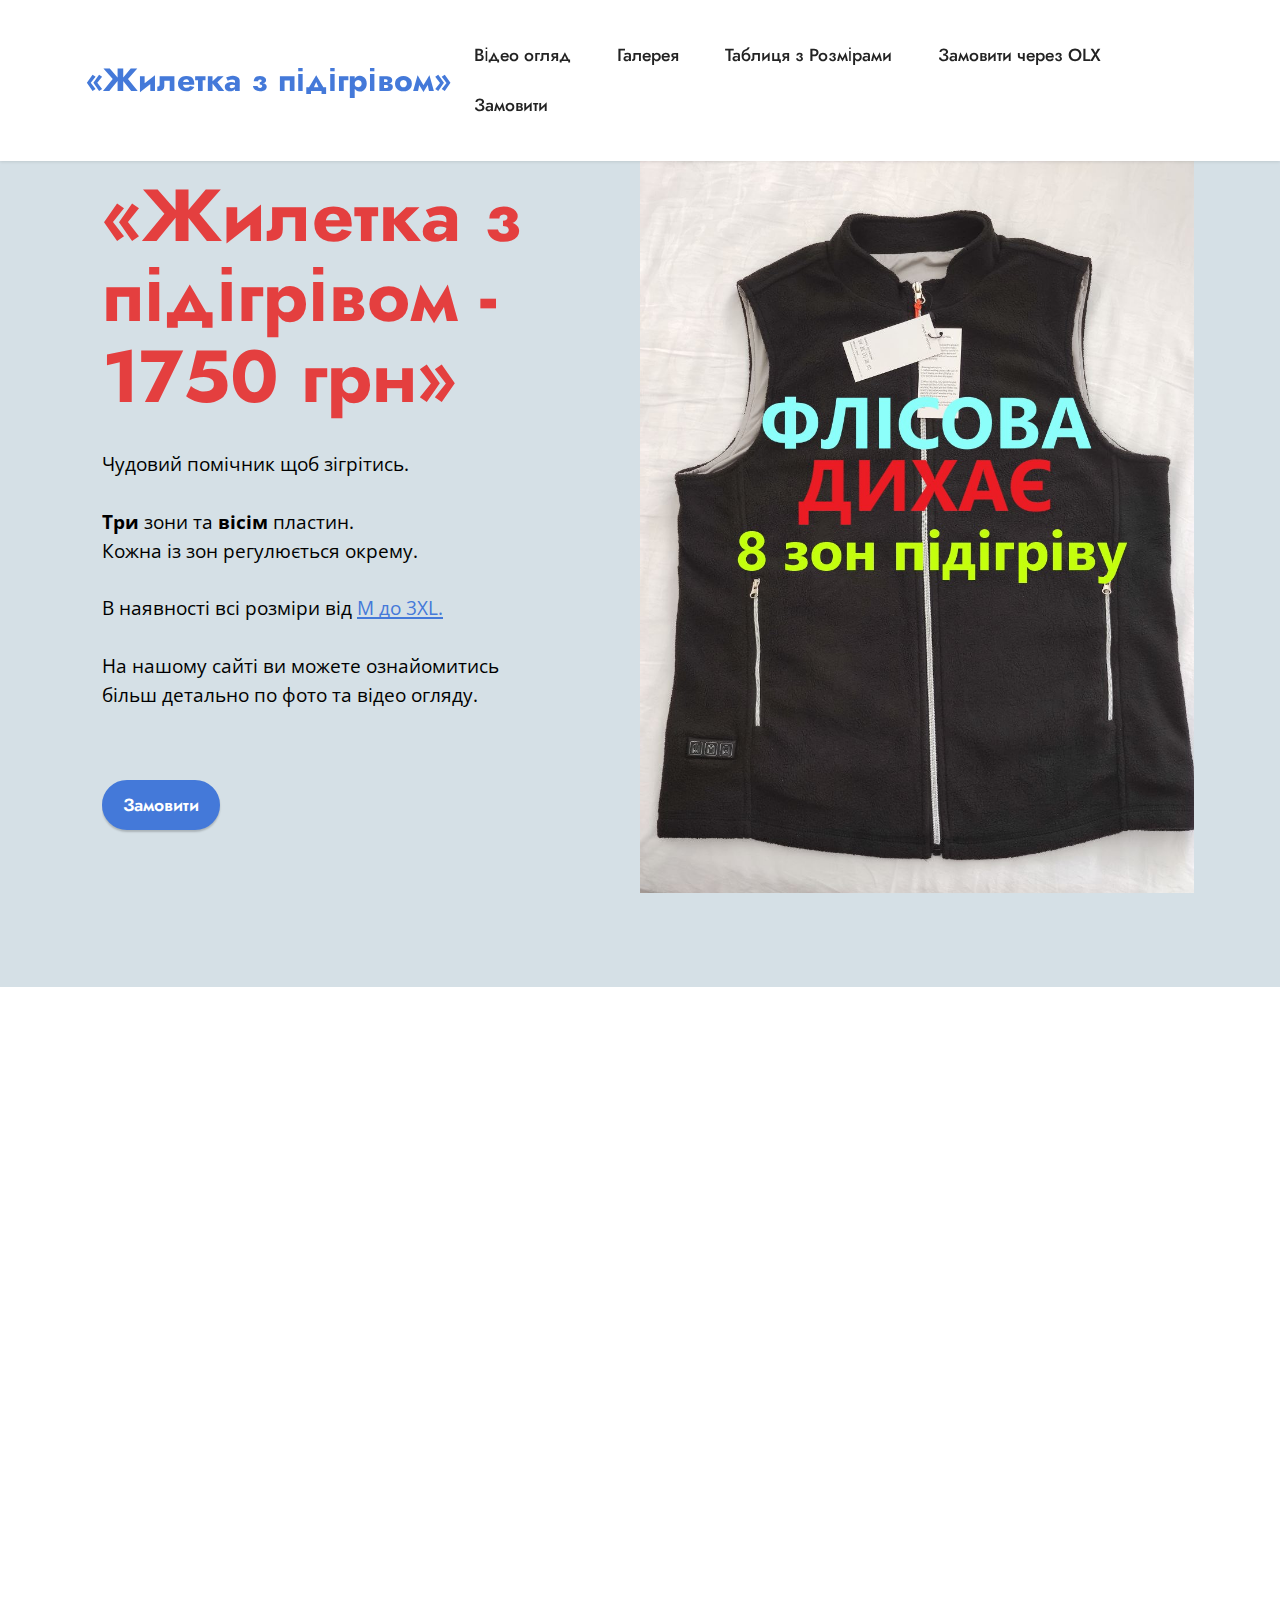
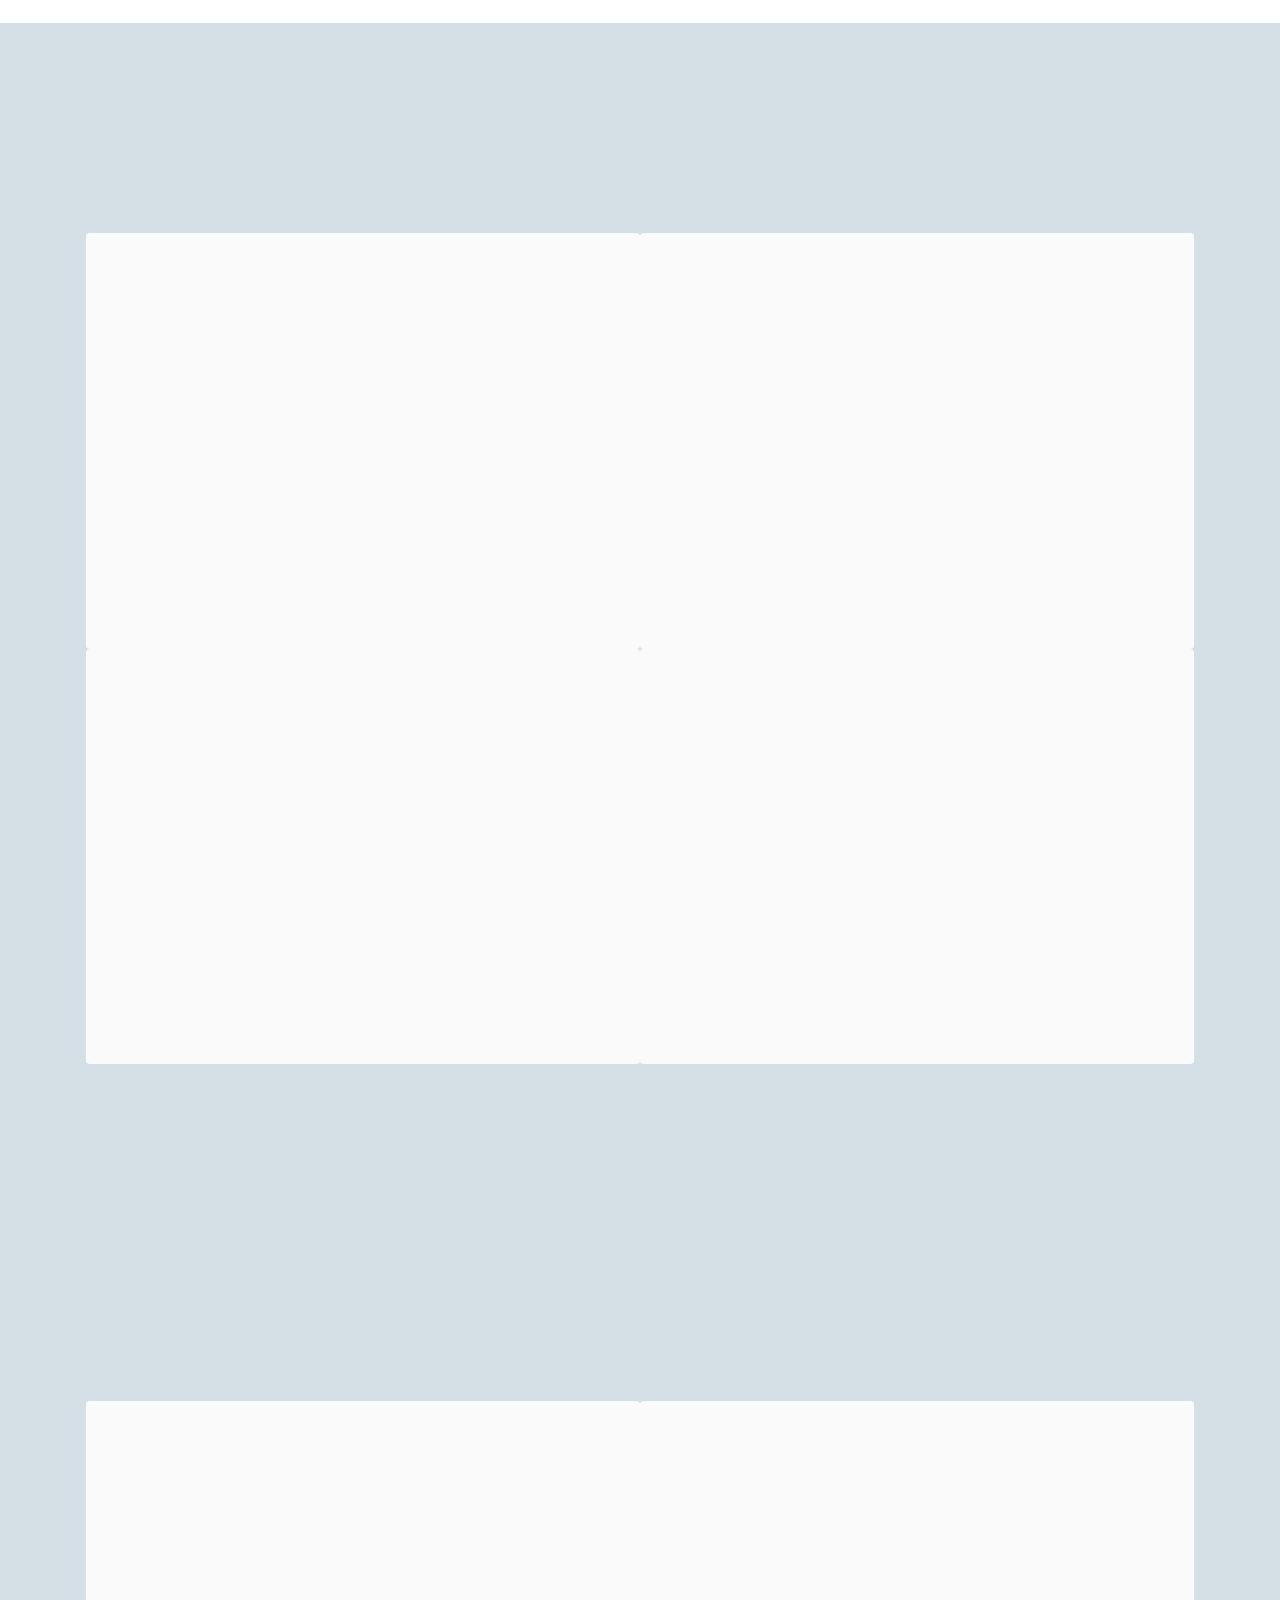
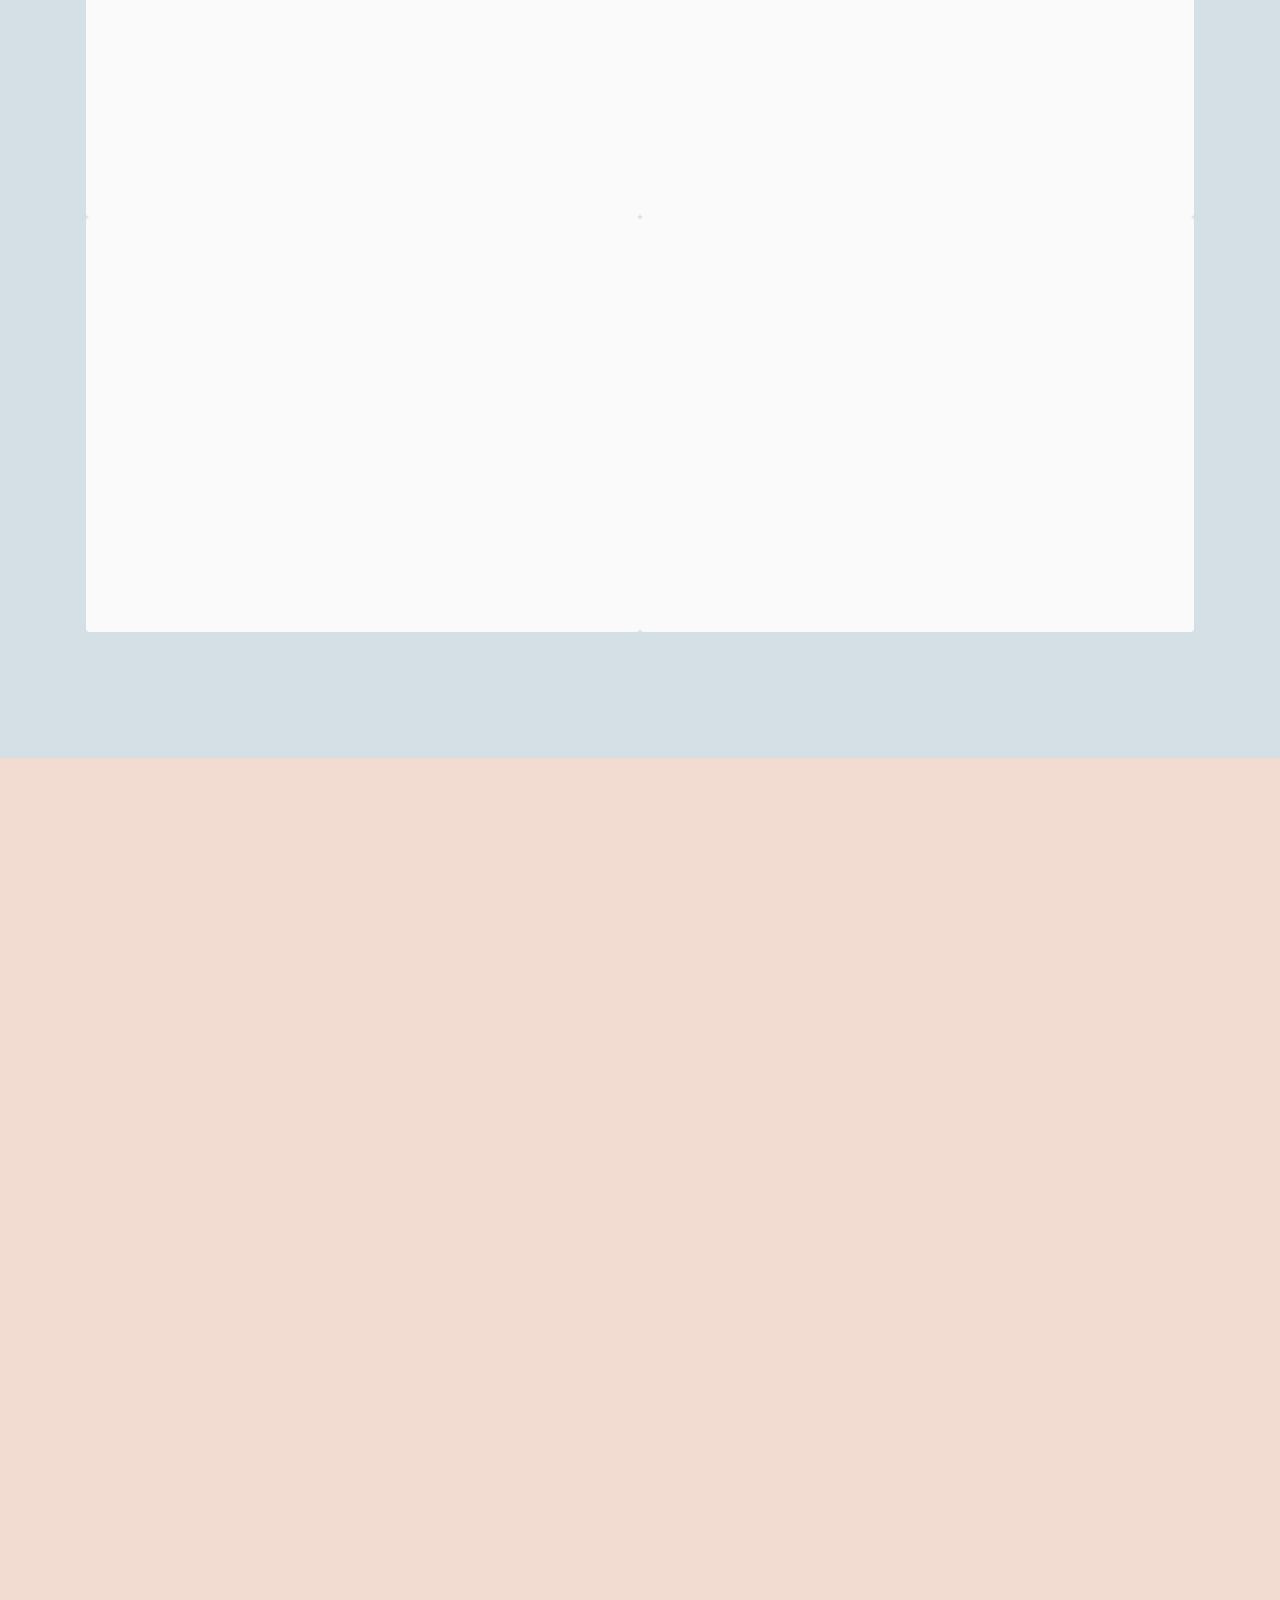
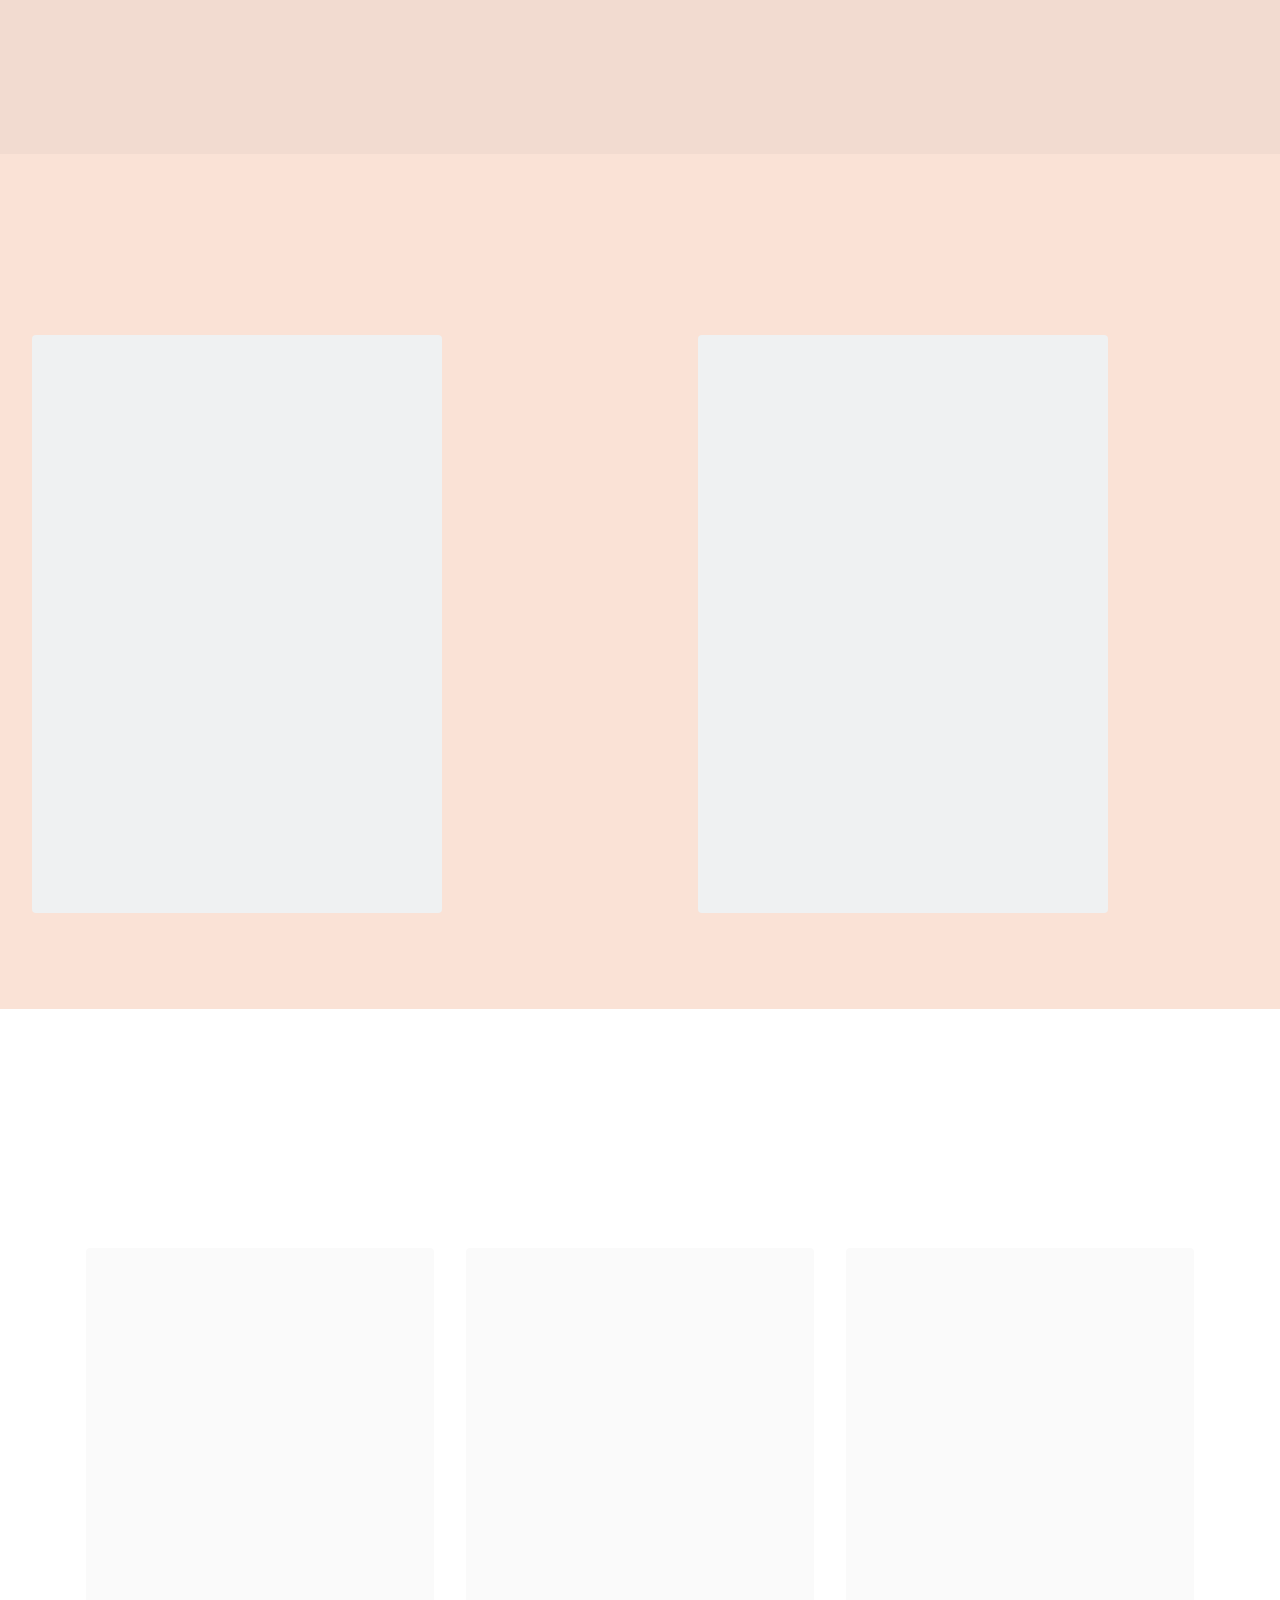
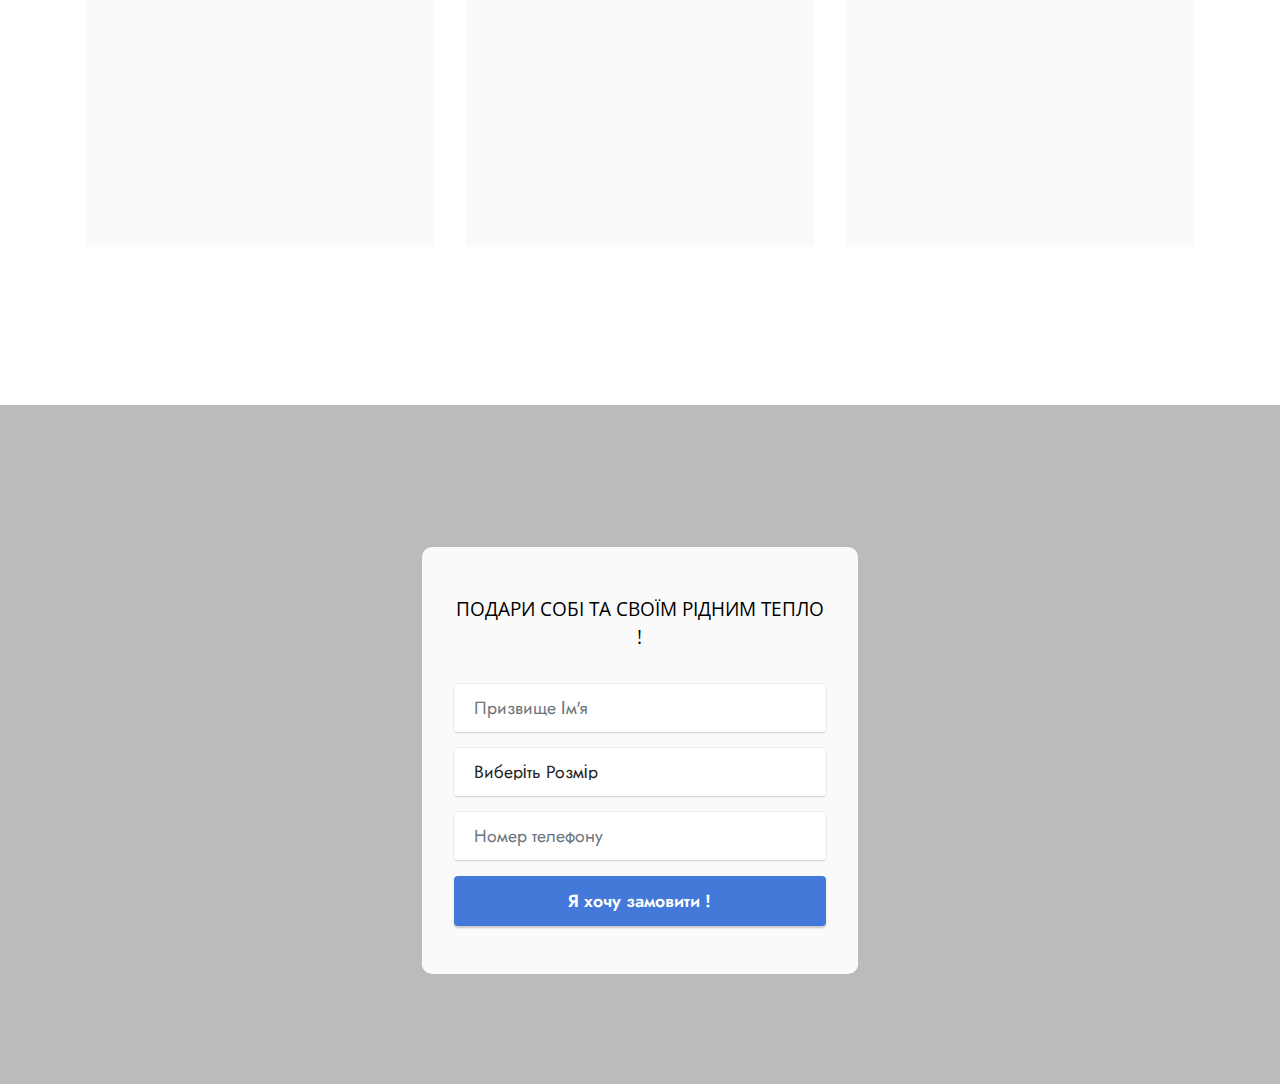
==== index.html @ 06742c1a "add-pixel-fb" ====
<!DOCTYPE html>
<html>
  
  <head>
    <meta charset="UTF-8" />
    <meta http-equiv="X-UA-Compatible" content="IE=edge" />
    <meta name="generator" content="Mobirise v5.7.12, mobirise.com" />
    <meta
      name="viewport"
      content="width=device-width, initial-scale=1, minimum-scale=1"
    />
    <link
      rel="shortcut icon"
      href="./images/fire_115156.png"
      type="image/x-icon"
    />
    <meta name="description" content="" />

    <title>Home</title>
    <link rel="stylesheet" href="./css/styles.css" />
    <link
      rel="stylesheet"
      href="assets/web/assets/mobirise-icons2/mobirise2.css"
    />
    <link rel="stylesheet" href="assets/bootstrap/css/bootstrap.min.css" />
    <link rel="stylesheet" href="assets/bootstrap/css/bootstrap-grid.min.css" />
    <link
      rel="stylesheet"
      href="assets/bootstrap/css/bootstrap-reboot.min.css"
    />
    <link rel="stylesheet" href="assets/animatecss/animate.css" />
    <link rel="stylesheet" href="assets/dropdown/css/style.css" />
    <link rel="stylesheet" href="assets/socicon/css/styles.css" />
    <link rel="stylesheet" href="assets/theme/css/style.css" />
    <link
      rel="preload"
      href="https://fonts.googleapis.com/css?family=Jost:100,200,300,400,500,600,700,800,900,100i,200i,300i,400i,500i,600i,700i,800i,900i&display=swap"
      as="style"
      onload="this.onload=null;this.rel='stylesheet'"
    />
    <noscript
      ><link
        rel="stylesheet"
        href="https://fonts.googleapis.com/css?family=Jost:100,200,300,400,500,600,700,800,900,100i,200i,300i,400i,500i,600i,700i,800i,900i&display=swap"
    /></noscript>
    <link
      rel="preload"
      href="https://fonts.googleapis.com/css?family=Open+Sans:300,400,500,600,700,800,300i,400i,500i,600i,700i,800i&display=swap"
      as="style"
      onload="this.onload=null;this.rel='stylesheet'"
    />
    <noscript
      ><link
        rel="stylesheet"
        href="https://fonts.googleapis.com/css?family=Open+Sans:300,400,500,600,700,800,300i,400i,500i,600i,700i,800i&display=swap"
    /></noscript>
    <link
      rel="preload"
      as="style"
      href="assets/mobirise/css/mbr-additional.css"
    />
    <link
      rel="stylesheet"
      href="assets/mobirise/css/mbr-additional.css"
      type="text/css"
    />
    <!-- Meta Pixel Code -->
    <script>
      !function (f, b, e, v, n, t, s) {
        if (f.fbq) return; n = f.fbq = function () {
          n.callMethod ?
          n.callMethod.apply(n, arguments) : n.queue.push(arguments)
        };
        if (!f._fbq) f._fbq = n; n.push = n; n.loaded = !0; n.version = '2.0';
        n.queue = []; t = b.createElement(e); t.async = !0;
        t.src = v; s = b.getElementsByTagName(e)[0];
        s.parentNode.insertBefore(t, s)
      }(window, document, 'script',
        'https://connect.facebook.net/en_US/fbevents.js');
      fbq('init', '3533162666928627');
      fbq('track', 'PageView');
    </script>
    <noscript><img height="1" width="1" style="display:none"
        src="https://www.facebook.com/tr?id=3533162666928627&ev=PageView&noscript=1" /></noscript>
    <!-- End Meta Pixel Code -->
  </head>
  <body>
    <section
      data-bs-version="5.1"
      class="menu menu1 cid-tvc3mujzrg"
      once="menu"
      id="menu1-e"
    >
      <nav class="navbar navbar-dropdown navbar-fixed-top navbar-expand-lg">
        <div class="container">
          <div class="navbar-brand">
            <span class="navbar-caption-wrap"
              ><a
                class="navbar-caption text-primary display-5"
                href="\index.html"
                >«Жилетка з підігрівом»</a
              ></span
            >
          </div>
          <button
            class="navbar-toggler"
            type="button"
            data-toggle="collapse"
            data-bs-toggle="collapse"
            data-target="#navbarSupportedContent"
            data-bs-target="#navbarSupportedContent"
            aria-controls="navbarNavAltMarkup"
            aria-expanded="false"
            aria-label="Toggle navigation"
          >
            <div class="hamburger">
              <span></span>
              <span></span>
              <span></span>
              <span></span>
            </div>
          </button>
          <div class="collapse navbar-collapse" id="navbarSupportedContent">
            <ul
              class="navbar-nav nav-dropdown nav-right"
              data-app-modern-menu="true"
            >
              <li class="nav-item">
                <a
                  class="nav-link link text-black text-primary display-4"
                  href="index.html#header15-f"
                  >Відео огляд</a
                >
              </li>
              <li class="nav-item">
                <a
                  class="nav-link link text-black text-primary display-4"
                  href="index.html#gallery1-5"
                  >Галерея</a
                >
              </li>
              <li class="nav-item">
                <a
                  class="nav-link link text-black text-primary display-4"
                  href="index.html#image2-a"
                  >Таблиця з Розмірами</a
                >
              </li>
              <li class="nav-item">
                <a
                  class="nav-link link text-black display-4"
                  href="https://www.olx.ua/d/obyavlenie/fls-zhiletka-z-pdgrvom-usb-vdeo-oglyad-8-plastin-na-3-zoni-IDPCS1n.html"
                  >Замовити через OLX</a
                >
              </li>
              <li class="nav-item">
                <a
                  class="nav-link link text-black text-primary display-4"
                  href="index.html#form7-9"
                  >Замовити</a
                >
              </li>
            </ul>
          </div>
        </div>
      </nav>
    </section>

    <section
      data-bs-version="5.1"
      class="features11 cid-tv7C3iGlws"
      id="features12-3"
    >
      <div class="container">
        <div class="m-0 row align-items-center">
          <div class="col-12 col-lg">
            <div class="card-wrapper">
              <div class="card-box">
                <h4 class="card-title mbr-fonts-style mb-4 display-1">
                  <strong>«Жилетка з підігрівом - 1750 грн»</strong>
                </h4>
                <p class="mbr-text mbr-fonts-style mb-4 display-7">
                  Чудовий помічник&nbsp;щоб зігрітись.<br /><br /><strong
                    >Три</strong
                  >
                  зони та<strong> вісім </strong>пластин.<br />Кожна із зон
                  регулюється окрему.<br /><br />В наявності всі розміри від
                  <strong
                    ><a href="index.html#image2-a" class="text-primary"
                      >M</a
                    ></strong
                  ><a href="index.html#image2-a" class="text-primary"> до </a
                  ><strong
                    ><a href="index.html#image2-a" class="text-primary"
                      >3XL.</a
                    ></strong
                  ><br /><br />На нашому сайті ви можете ознайомитись<br />
                  більш детально по фото та відео огляду.
                </p>
                <div
                  class="mbr-text mbr-fonts-style counter-container display-7"
                >
                  <div style="text-align: right"><br /></div>
                </div>
                <div class="mbr-section-btn mb-4">
                  <a class="btn btn-primary display-4" href="index.html#form7-9"
                    >Замовити</a
                  >
                </div>
              </div>
            </div>
          </div>
          <div class="p-0 col-12 col-lg-6 md-pb">
            <div class="image-wrapper">
              <img
                src="assets/images/photo-2022-09-08-20-55.jpg"
                alt="Mobirise Website Builder"
              />
            </div>
          </div>
        </div>
      </div>
    </section>

    <section
      data-bs-version="5.1"
      class="header15 cid-tvc3pMaBYR"
      id="header15-f"
    >
      <div class="container">
        <div class="row justify-content-center">
          <div class="col-12 col-md">
            <div class="text-wrapper">
              <h2 class="mbr-section-title mb-3 mbr-fonts-style display-2">
                <strong>Відео огляд</strong>
              </h2>
              <p class="mbr-text mb-3 mbr-fonts-style display-7">
                Ви можете більш детально ознайомитись завдяки
                <strong>відео огляду</strong>.
                <strong>Флісовий </strong>матеріал який дає можливість тілу
                <strong>дихати</strong>. <strong>8 пластин</strong> які
                регулються по температурі. <strong>3 окремі зони</strong>,
                можливість ввімкнути одну, що дасть більше часу автономної
                роботи від <strong>Повер банка</strong>.<br />
              </p>
              <div class="mbr-section-btn">
                <a class="btn btn-primary display-4" href="index.html#form7-9"
                  >Замовити</a
                >
              </div>
            </div>
          </div>
          <div class="mbr-figure col-12 col-md-7">
            <iframe
              class="mbr-embedded-video"
              src="https://www.youtube.com/embed/H9ngyPwqXbE?rel=0&amp;amp;&amp;showinfo=0&amp;autoplay=0&amp;loop=0"
              width="1280"
              height="720"
              frameborder="0"
              allowfullscreen
            ></iframe>
          </div>
        </div>
      </div>
    </section>

    <section
      data-bs-version="5.1"
      class="gallery1 cid-tv7MQur5CE"
      id="gallery1-5"
    >
      <div class="container">
        <div class="mbr-section-head">
          <h4
            class="mbr-section-title mbr-fonts-style align-center mb-0 display-2"
          >
            <strong>Окремо регулюються зони.</strong>
          </h4>
        </div>
        <div class="row mt-4">
          <div class="item features-image сol-12 col-md-6 col-lg-6">
            <div class="item-wrapper">
              <div class="item-img">
                <img
                  src="assets/images/photo-2022-09-08-20-52.jpg"
                  alt="Mobirise Website Builder"
                />
              </div>
            </div>
          </div>
          <div class="item features-image сol-12 col-md-6 col-lg-6">
            <div class="item-wrapper">
              <div class="item-img">
                <img
                  src="assets/images/photo-2022-09-08-20-53.jpg"
                  alt="Mobirise Website Builder"
                />
              </div>
            </div>
          </div>
          <div class="item features-image сol-12 col-md-6 col-lg-6">
            <div class="item-wrapper">
              <div class="item-img">
                <img
                  src="assets/images/photo-2022-09-08-20-52-30.jpg"
                  alt="Mobirise Website Builder"
                />
              </div>
            </div>
          </div>
          <div class="item features-image сol-12 col-md-6 col-lg-6">
            <div class="item-wrapper">
              <div class="item-img">
                <img
                  src="assets/images/photo-2022-09-08-20-54.jpg"
                  alt="Mobirise Website Builder"
                  title=""
                />
              </div>
            </div>
          </div>
        </div>
      </div>
    </section>

    <section
      data-bs-version="5.1"
      class="gallery1 cid-tv7NeEXyz5"
      id="gallery1-6"
    >
      <div class="container">
        <div class="mbr-section-head">
          <h4
            class="mbr-section-title mbr-fonts-style align-center mb-0 display-2"
          >
            <strong>Гнучкі пластини які можна прати.</strong>
          </h4>
        </div>
        <div class="row mt-4">
          <div class="item features-image сol-12 col-md-6 col-lg-6">
            <div class="item-wrapper">
              <div class="item-img">
                <img
                  src="assets/images/photo-2022-09-8.jpeg"
                  alt="Mobirise Website Builder"
                />
              </div>
            </div>
          </div>
          <div class="item features-image сol-12 col-md-6 col-lg-6">
            <div class="item-wrapper">
              <div class="item-img">
                <img
                  src="assets/images/photo-2022-09-08-20-52-33-1280x960.jpg"
                  alt="Mobirise Website Builder"
                />
              </div>
            </div>
          </div>
          <div class="item features-image сol-12 col-md-6 col-lg-6">
            <div class="item-wrapper">
              <div class="item-img">
                <img
                  src="assets/images/photo-2022-09-08-20-52-33.jpg"
                  alt="Mobirise Website Builder"
                />
              </div>
            </div>
          </div>
          <div class="item features-image сol-12 col-md-6 col-lg-6">
            <div class="item-wrapper">
              <div class="item-img">
                <img
                  src="assets/images/photo-2022-09-08-20-58.jpg"
                  alt="Mobirise Website Builder"
                  title=""
                />
              </div>
            </div>
          </div>
        </div>
      </div>
    </section>

    <section data-bs-version="5.1" class="image2 cid-tv7XSVzNQV" id="image2-a">
      <div class="container">
        <div class="row align-items-center">
          <div class="col-12 col-lg-6">
            <div class="image-wrapper">
              <img src="assets/images/333.jpg" alt="Mobirise Website Builder" />
              <p
                class="mbr-description mbr-fonts-style mt-2 align-center display-4"
              ></p>
            </div>
          </div>
          <div class="col-12 col-lg">
            <div class="text-wrapper">
              <h3 class="mbr-section-title mbr-fonts-style mb-3 display-2">
                <strong
                  >Перед замовленням обов'язково перевірьте заміри по розмірах з
                  таблиці, так як жилетки маломірки.</strong
                >
              </h3>
              <p class="mbr-text mbr-fonts-style display-7"></p>
            </div>
          </div>
        </div>
      </div>
    </section>

    <section
      data-bs-version="5.1"
      class="slider4 mbr-embla cid-tv7O9tmAaq"
      id="slider4-8"
    >
      <div class="position-relative text-center">
        <div class="mbr-section-head">
          <h4
            class="mbr-section-title mbr-fonts-style align-center mb-0 display-2"
          >
            <strong>Переваги</strong>
          </h4>
        </div>
        <div
          class="embla mt-4"
          data-skip-snaps="true"
          data-align="center"
          data-contain-scroll="trimSnaps"
          data-auto-play-interval="5"
          data-draggable="true"
        >
          <div class="embla__viewport container-fluid">
            <div class="embla__container">
              <div
                class="embla__slide slider-image item active"
                style="margin-left: 8rem; margin-right: 8rem"
              >
                <div class="slide-content">
                  <div class="item-wrapper">
                    <div class="item-img">
                      <img
                        src="assets/images/h33d12f7a9c8140daa93529cbda67b8b6o.png.webp"
                        alt="Mobirise Website Builder"
                        data-slide-to="0"
                        data-bs-slide-to="0"
                      />
                    </div>
                  </div>
                  <div class="item-content">
                    <h5 class="item-title mbr-fonts-style display-5">
                      <strong>Флісови дихаючий матеріал</strong>
                    </h5>

                    <p class="mbr-text mbr-fonts-style mt-3 display-7">
                      Тканина яка не затримує вологу. Дуже приємна та м'яка для
                      шкіри. Не викликає подразнення.
                    </p>
                  </div>
                </div>
              </div>

              <div
                class="embla__slide slider-image item"
                style="margin-left: 8rem; margin-right: 8rem"
              >
                <div class="slide-content">
                  <div class="item-wrapper">
                    <div class="item-img">
                      <img
                        src="assets/images/photo-2022-09-08-20-54.jpg"
                        alt="Mobirise Website Builder"
                        data-slide-to="1"
                        data-bs-slide-to="1"
                      />
                    </div>
                  </div>
                  <div class="item-content">
                    <h5 class="item-title mbr-fonts-style display-5">
                      <strong>10000 мАг</strong>
                    </h5>

                    <p class="mbr-text mbr-fonts-style mt-3 display-7">
                      8 годин роботи на максимальному режимі і 12 годин на
                      мінімальному (зеленому).<br />
                    </p>
                  </div>
                </div>
              </div>
              <div
                class="embla__slide slider-image item"
                style="margin-left: 8rem; margin-right: 8rem"
              >
                <div class="slide-content">
                  <div class="item-wrapper">
                    <div class="item-img">
                      <img
                        src="assets/images/photo-2022-09-08-20-59.jpg"
                        alt="Mobirise Website Builder"
                        data-slide-to="2"
                        data-bs-slide-to="2"
                      />
                    </div>
                  </div>
                  <div class="item-content">
                    <h5 class="item-title mbr-fonts-style display-5">
                      <strong>Можна прати</strong>
                    </h5>

                    <p class="mbr-text mbr-fonts-style mt-3 display-7">
                      Ручне прання, пластини з спеціального матеріалу який є
                      вологостійким та витривалим.
                    </p>
                  </div>
                </div>
              </div>
            </div>
          </div>
          <button class="embla__button embla__button--prev">
            <span
              class="mobi-mbri mobi-mbri-arrow-prev mbr-iconfont"
              aria-hidden="true"
            ></span>
            <span class="sr-only visually-hidden visually-hidden"
              >Previous</span
            >
          </button>
          <button class="embla__button embla__button--next">
            <span
              class="mobi-mbri mobi-mbri-arrow-next mbr-iconfont"
              aria-hidden="true"
            ></span>
            <span class="sr-only visually-hidden visually-hidden">Next</span>
          </button>
        </div>
      </div>
    </section>

    <section
      data-bs-version="5.1"
      class="features3 cid-tvbWUVo4vO"
      id="features3-b"
    >
      <div class="container">
        <div class="mbr-section-head">
          <h4
            class="mbr-section-title mbr-fonts-style align-center mb-0 display-1"
          >
            Доставка
          </h4>
          <h5
            class="mbr-section-subtitle mbr-fonts-style align-center mb-0 mt-2 display-5"
          ></h5>
        </div>
        <div class="row mt-4">
          <div class="item features-image сol-12 col-md-6 col-lg-4">
            <div class="item-wrapper">
              <div class="item-img">
                <img
                  src="assets/images/63aae303d6802-nppng-696x392.png"
                  alt="Mobirise Website Builder"
                />
              </div>
              <div class="item-content">
                <h5 class="item-title mbr-fonts-style display-5">
                  <p><strong>Нова Пошта</strong>&nbsp; &nbsp;</p>
                </h5>

                <p class="mbr-text mbr-fonts-style mt-3 display-7">
                  Ми хочемо щоб ви отримували кращий сервіс. Зазвичай ми
                  користуємось Нова Пошта. Так як це швидко та високий рівень
                  сервісу. Через відключення світла у інших перевізників немає
                  можливості надіслати в той же день.
                </p>
              </div>
            </div>
          </div>
          <div class="item features-image сol-12 col-md-6 col-lg-4">
            <div class="item-wrapper">
              <div class="item-img">
                <img
                  src="assets/images/209917-b900-696x391.jpg"
                  alt="Mobirise Website Builder"
                />
              </div>
              <div class="item-content">
                <h5 class="item-title mbr-fonts-style display-5">
                  <strong>OLX</strong>
                </h5>

                <p class="mbr-text mbr-fonts-style mt-3 display-7">
                  Жилетка представлена на сайті OLX. Тому ви можете замовити
                  через безпечну покупку. Наш акаунт має високий рейтинг та
                  тільки позитивні відгуки. Тому нам можна довіряти.<br /><em
                    ><a
                      href="https://www.olx.ua/d/obyavlenie/fls-zhiletka-z-pdgrvom-usb-vdeo-oglyad-8-plastin-na-3-zoni-IDPCS1n.html"
                      class="text-primary"
                      >Посилання на оголошення OLX.</a
                    ></em
                  >
                </p>
              </div>
            </div>
          </div>
          <div class="item features-image сol-12 col-md-6 col-lg-4">
            <div class="item-wrapper">
              <div class="item-img">
                <img
                  src="assets/images/0f1d4068dbd25ac6de0a42389f7433db-327x145.jpg"
                  alt="Mobirise Website Builder"
                />
              </div>
              <div class="item-content">
                <h5 class="item-title mbr-fonts-style display-5">
                  <strong>Передплата</strong>
                </h5>

                <p class="mbr-text mbr-fonts-style mt-3 display-7">
                  Товар надсилається по передплаті 100 грн або повній оплаті на
                  карту. В разі передплати 100 грн буде виключено із наложенного
                  платежу.<br />Якщо замовляти через OLX то передплата не
                  потрібна
                </p>
              </div>
            </div>
          </div>
        </div>
      </div>
    </section>

    <section data-bs-version="5.1" class="form7 cid-tv7WNSWCNn" id="form7-9">
      <div class="container">
        <div class="mbr-section-head">
          <!-- <h3 class="mbr-section-title mbr-fonts-style align-center mb-0 display-2"></h3>
            <h4 class="mbr-section-subtitle mbr-fonts-style align-center mb-0 mt-2 display-5"></h4> -->
        </div>
        <div class="row justify-content-center mt-4">
          <div class="col-lg-8 mx-auto mbr-form" data-form-type="formoid">
            <form
              class="mbr-form form-with-styler mx-auto"
              data-form-title="Form Name"
              id="form"
            >
              <input
                type="hidden"
                name="email"
                data-form-email="true"
                value="vZj37WFQfsAU6PSKYDKHsgLXrUpSBquZulp8JZBvqF2VdUz/he1zCz1qJ9tWg0wc1iKP32hlhx2t4FJC764RCkREft5NYNqQDkYHv8mTXa5D/o5dRNmlXpdFYZOyKQb+"
              />
              <p class="mbr-text mbr-fonts-style align-center mb-4 display-7">
                ПОДАРИ СОБІ ТА СВОЇМ РІДНИМ ТЕПЛО !
              </p>
              <div class="row">
                <div
                  hidden="hidden"
                  data-form-alert=""
                  class="alert alert-success col-12"
                >
                  Дякую за замовлення!
                </div>
                <div
                  hidden="hidden"
                  data-form-alert-danger=""
                  class="alert alert-danger col-12"
                >
                  Oops...! some problem!
                </div>
              </div>
              <div class="dragArea row">
                <div
                  class="col-lg-12 col-md-12 col-sm-12 form-group mb-3"
                  data-for="name"
                >
                  <input
                    type="text"
                    name="name"
                    placeholder="Призвище Ім'я"
                    data-form-field="name"
                    class="form-control"
                    value=""
                    id="name-form7-9"
                  />
                </div>
                <div
                  class="col-lg-12 col-md-12 col-sm-12 form-group mb-3"
                  data-for="email"
                >
                  <select
                    type="text"
                    name="size"
                    placeholder="Розмір"
                    data-form-field="email"
                    class="form-control"
                    value=""
                    id="email-form7-9"
                  >
                    <option value="">Виберіть Розмір</option>
                    <option value="M">M</option>
                    <option value="L">L</option>
                    <option value="XL">XL</option>
                    <option value="XL">XXL</option>
                    <option value="XL">XXXL</option>
                  </select>
                </div>
                <div
                  data-for="phone"
                  class="col-lg-12 col-md-12 col-sm-12 form-group mb-3"
                >
                  <input
                    type="tel"
                    name="phone"
                    placeholder="Номер телефону"
                    data-form-field="phone"
                    class="form-control"
                    value=""
                    id="phone-form7-9"
                  />
                </div>
                <div class="col-auto mbr-section-btn align-center">
                  <button type="button" class="btn btn-primary display-4" id="sendOrder">
                    Я хочу замовити !
                  </button>
                </div>
              </div>
            </form>
          </div>
        </div>
      </div>
    </section>
    <section
      class="display-7"
      style="
        padding: 0;
        align-items: center;
        justify-content: center;
        flex-wrap: wrap;
        align-content: center;
        display: flex;
        position: relative;
        height: 4rem;
      "
    >
      <!-- <a href="https://mobiri.se/" style="flex: 1 1;height: 4rem;position: absolute;width: 100%;z-index: 1;"><img alt=""
            style="height: 4rem;"
            src="[data-uri]"></a> -->
      <!-- <p style="margin: 0;text-align: center;" class="display-7">Made with &#8204;</p><a style="z-index:1"
        href="https://mobirise.com/html-editor.html">HTML Editor</a> -->
    </section>
    <script src="./js/index.js"></script>
    <script src="assets/bootstrap/js/bootstrap.bundle.min.js"></script>
    <script src="assets/smoothscroll/smooth-scroll.js"></script>
    <script src="assets/ytplayer/index.js"></script>
    <script src="assets/dropdown/js/navbar-dropdown.js"></script>
    <script src="assets/embla/embla.min.js"></script>
    <script src="assets/embla/script.js"></script>
    <script src="assets/theme/js/script.js"></script>
    <script src="assets/formoid/formoid.min.js"></script>

    <div id="scrollToTop" class="scrollToTop mbr-arrow-up">
      <a style="text-align: center"
        ><i
          class="mbr-arrow-up-icon mbr-arrow-up-icon-cm cm-icon cm-icon-smallarrow-up"
        ></i
      ></a>
    </div>
    <input name="animation" type="hidden" />
  </body>
</html>
---- css/styles.css ----
.form7{
    background-color: #bbbbbb !important;
}
section.display-7{
    display: none !important;
}
.section-order{
    /* width: 100vh; */
    height: 100vh;
    margin: 0;
    background-image: linear-gradient(
        to bottom,
        rgba(255, 255, 0, 0.5),
        rgba(0, 0, 255, 0.5)
      ), url('../images/bg.jpg');
}
.container{
    max-width: 1200px;
    margin-right: auto;
    margin-left: auto;
    padding: 30px;
    
}
.containerOrder{
    margin-top: 150px;
    text-align: center;
}

.link-order{
    text-decoration: none;
    padding: 15px;
    background-color: azure;
    border-radius: 15px;
}
---- assets/web/assets/mobirise-icons2/mobirise2.css ----
@font-face {
  font-family: 'Moririse2';
  font-display: swap;
  src:  url('mobirise2.eot?f2bix4');
  src:  url('mobirise2.eot?f2bix4#iefix') format('embedded-opentype'),
    url('mobirise2.ttf?f2bix4') format('truetype'),
    url('mobirise2.woff?f2bix4') format('woff'),
    url('mobirise2.svg?f2bix4#mobirise2') format('svg');
  font-weight: normal;
  font-style: normal;
}

[class^="mobi-"], [class*=" mobi-"] {
  /* use !important to prevent issues with browser extensions that change fonts */
  font-family: 'Moririse2' !important;
  speak: none;
  font-style: normal;
  font-weight: normal;
  font-variant: normal;
  text-transform: none;
  line-height: 1;

  /* Better Font Rendering =========== */
  -webkit-font-smoothing: antialiased;
  -moz-osx-font-smoothing: grayscale;
}

.mobi-mbri-add-submenu:before {
  content: "\e900";
}
.mobi-mbri-alert:before {
  content: "\e901";
}
.mobi-mbri-align-center:before {
  content: "\e902";
}
.mobi-mbri-align-justify:before {
  content: "\e903";
}
.mobi-mbri-align-left:before {
  content: "\e904";
}
.mobi-mbri-align-right:before {
  content: "\e905";
}
.mobi-mbri-android:before {
  content: "\e906";
}
.mobi-mbri-apple:before {
  content: "\e907";
}
.mobi-mbri-arrow-down:before {
  content: "\e908";
}
.mobi-mbri-arrow-next:before {
  content: "\e909";
}
.mobi-mbri-arrow-prev:before {
  content: "\e90a";
}
.mobi-mbri-arrow-up:before {
  content: "\e90b";
}
.mobi-mbri-bold:before {
  content: "\e90c";
}
.mobi-mbri-bookmark:before {
  content: "\e90d";
}
.mobi-mbri-bootstrap:before {
  content: "\e90e";
}
.mobi-mbri-briefcase:before {
  content: "\e90f";
}
.mobi-mbri-browse:before {
  content: "\e910";
}
.mobi-mbri-bulleted-list:before {
  content: "\e911";
}
.mobi-mbri-calendar:before {
  content: "\e912";
}
.mobi-mbri-camera:before {
  content: "\e913";
}
.mobi-mbri-cart-add:before {
  content: "\e914";
}
.mobi-mbri-cart-full:before {
  content: "\e915";
}
.mobi-mbri-cash:before {
  content: "\e916";
}
.mobi-mbri-change-style:before {
  content: "\e917";
}
.mobi-mbri-chat:before {
  content: "\e918";
}
.mobi-mbri-clock:before {
  content: "\e919";
}
.mobi-mbri-close:before {
  content: "\e91a";
}
.mobi-mbri-cloud:before {
  content: "\e91b";
}
.mobi-mbri-code:before {
  content: "\e91c";
}
.mobi-mbri-contact-form:before {
  content: "\e91d";
}
.mobi-mbri-credit-card:before {
  content: "\e91e";
}
.mobi-mbri-cursor-click:before {
  content: "\e91f";
}
.mobi-mbri-cust-feedback:before {
  content: "\e920";
}
.mobi-mbri-database:before {
  content: "\e921";
}
.mobi-mbri-delivery:before {
  content: "\e922";
}
.mobi-mbri-desktop:before {
  content: "\e923";
}
.mobi-mbri-devices:before {
  content: "\e924";
}
.mobi-mbri-down:before {
  content: "\e925";
}
.mobi-mbri-download-2:before {
  content: "\e926";
}
.mobi-mbri-download:before {
  content: "\e927";
}
.mobi-mbri-drag-n-drop-2:before {
  content: "\e928";
}
.mobi-mbri-drag-n-drop:before {
  content: "\e929";
}
.mobi-mbri-edit-2:before {
  content: "\e92a";
}
.mobi-mbri-edit:before {
  content: "\e92b";
}
.mobi-mbri-error:before {
  content: "\e92c";
}
.mobi-mbri-extension:before {
  content: "\e92d";
}
.mobi-mbri-features:before {
  content: "\e92e";
}
.mobi-mbri-file:before {
  content: "\e92f";
}
.mobi-mbri-flag:before {
  content: "\e930";
}
.mobi-mbri-folder:before {
  content: "\e931";
}
.mobi-mbri-gift:before {
  content: "\e932";
}
.mobi-mbri-github:before {
  content: "\e933";
}
.mobi-mbri-globe-2:before {
  content: "\e934";
}
.mobi-mbri-globe:before {
  content: "\e935";
}
.mobi-mbri-growing-chart:before {
  content: "\e936";
}
.mobi-mbri-hearth:before {
  content: "\e937";
}
.mobi-mbri-help:before {
  content: "\e938";
}
.mobi-mbri-home:before {
  content: "\e939";
}
.mobi-mbri-hot-cup:before {
  content: "\e93a";
}
.mobi-mbri-idea:before {
  content: "\e93b";
}
.mobi-mbri-image-gallery:before {
  content: "\e93c";
}
.mobi-mbri-image-slider:before {
  content: "\e93d";
}
.mobi-mbri-info:before {
  content: "\e93e";
}
.mobi-mbri-italic:before {
  content: "\e93f";
}
.mobi-mbri-key:before {
  content: "\e940";
}
.mobi-mbri-laptop:before {
  content: "\e941";
}
.mobi-mbri-layers:before {
  content: "\e942";
}
.mobi-mbri-left-right:before {
  content: "\e943";
}
.mobi-mbri-left:before {
  content: "\e944";
}
.mobi-mbri-letter:before {
  content: "\e945";
}
.mobi-mbri-like:before {
  content: "\e946";
}
.mobi-mbri-link:before {
  content: "\e947";
}
.mobi-mbri-lock:before {
  content: "\e948";
}
.mobi-mbri-login:before {
  content: "\e949";
}
.mobi-mbri-logout:before {
  content: "\e94a";
}
.mobi-mbri-magic-stick:before {
  content: "\e94b";
}
.mobi-mbri-map-pin:before {
  content: "\e94c";
}
.mobi-mbri-menu:before {
  content: "\e94d";
}
.mobi-mbri-mobile-2:before {
  content: "\e94e";
}
.mobi-mbri-mobile-horizontal:before {
  content: "\e94f";
}
.mobi-mbri-mobile:before {
  content: "\e950";
}
.mobi-mbri-mobirise:before {
  content: "\e951";
}
.mobi-mbri-more-horizontal:before {
  content: "\e952";
}
.mobi-mbri-more-vertical:before {
  content: "\e953";
}
.mobi-mbri-music:before {
  content: "\e954";
}
.mobi-mbri-new-file:before {
  content: "\e955";
}
.mobi-mbri-numbered-list:before {
  content: "\e956";
}
.mobi-mbri-opened-folder:before {
  content: "\e957";
}
.mobi-mbri-pages:before {
  content: "\e958";
}
.mobi-mbri-paper-plane:before {
  content: "\e959";
}
.mobi-mbri-paperclip:before {
  content: "\e95a";
}
.mobi-mbri-phone:before {
  content: "\e95b";
}
.mobi-mbri-photo:before {
  content: "\e95c";
}
.mobi-mbri-photos:before {
  content: "\e95d";
}
.mobi-mbri-pin:before {
  content: "\e95e";
}
.mobi-mbri-play:before {
  content: "\e95f";
}
.mobi-mbri-plus:before {
  content: "\e960";
}
.mobi-mbri-preview:before {
  content: "\e961";
}
.mobi-mbri-print:before {
  content: "\e962";
}
.mobi-mbri-protect:before {
  content: "\e963";
}
.mobi-mbri-question:before {
  content: "\e964";
}
.mobi-mbri-quote-left:before {
  content: "\e965";
}
.mobi-mbri-quote-right:before {
  content: "\e966";
}
.mobi-mbri-redo:before {
  content: "\e967";
}
.mobi-mbri-refresh:before {
  content: "\e968";
}
.mobi-mbri-responsive-2:before {
  content: "\e969";
}
.mobi-mbri-responsive:before {
  content: "\e96a";
}
.mobi-mbri-right:before {
  content: "\e96b";
}
.mobi-mbri-rocket:before {
  content: "\e96c";
}
.mobi-mbri-sad-face:before {
  content: "\e96d";
}
.mobi-mbri-sale:before {
  content: "\e96e";
}
.mobi-mbri-save:before {
  content: "\e96f";
}
.mobi-mbri-search:before {
  content: "\e970";
}
.mobi-mbri-setting-2:before {
  content: "\e971";
}
.mobi-mbri-setting-3:before {
  content: "\e972";
}
.mobi-mbri-setting:before {
  content: "\e973";
}
.mobi-mbri-share:before {
  content: "\e974";
}
.mobi-mbri-shopping-bag:before {
  content: "\e975";
}
.mobi-mbri-shopping-basket:before {
  content: "\e976";
}
.mobi-mbri-shopping-cart:before {
  content: "\e977";
}
.mobi-mbri-sites:before {
  content: "\e978";
}
.mobi-mbri-smile-face:before {
  content: "\e979";
}
.mobi-mbri-speed:before {
  content: "\e97a";
}
.mobi-mbri-star:before {
  content: "\e97b";
}
.mobi-mbri-success:before {
  content: "\e97c";
}
.mobi-mbri-sun:before {
  content: "\e97d";
}
.mobi-mbri-sun2:before {
  content: "\e97e";
}
.mobi-mbri-tablet-vertical:before {
  content: "\e97f";
}
.mobi-mbri-tablet:before {
  content: "\e980";
}
.mobi-mbri-target:before {
  content: "\e981";
}
.mobi-mbri-timer:before {
  content: "\e982";
}
.mobi-mbri-to-ftp:before {
  content: "\e983";
}
.mobi-mbri-to-local-drive:before {
  content: "\e984";
}
.mobi-mbri-touch-swipe:before {
  content: "\e985";
}
.mobi-mbri-touch:before {
  content: "\e986";
}
.mobi-mbri-trash:before {
  content: "\e987";
}
.mobi-mbri-underline:before {
  content: "\e988";
}
.mobi-mbri-undo:before {
  content: "\e989";
}
.mobi-mbri-unlink:before {
  content: "\e98a";
}
.mobi-mbri-unlock:before {
  content: "\e98b";
}
.mobi-mbri-up-down:before {
  content: "\e98c";
}
.mobi-mbri-up:before {
  content: "\e98d";
}
.mobi-mbri-update:before {
  content: "\e98e";
}
.mobi-mbri-upload-2:before {
  content: "\e98f";
}
.mobi-mbri-upload:before {
  content: "\e990";
}
.mobi-mbri-user-2:before {
  content: "\e991";
}
.mobi-mbri-user:before {
  content: "\e992";
}
.mobi-mbri-users:before {
  content: "\e993";
}
.mobi-mbri-video-play:before {
  content: "\e994";
}
.mobi-mbri-video:before {
  content: "\e995";
}
.mobi-mbri-watch:before {
  content: "\e996";
}
.mobi-mbri-website-theme-2:before {
  content: "\e997";
}
.mobi-mbri-website-theme:before {
  content: "\e998";
}
.mobi-mbri-wifi:before {
  content: "\e999";
}
.mobi-mbri-windows:before {
  content: "\e99a";
}
.mobi-mbri-zoom-in:before {
  content: "\e99b";
}
.mobi-mbri-zoom-out:before {
  content: "\e99c";
}
---- assets/dropdown/css/style.css ----
.navbar-dropdown {
  left: 0;
  padding: 0;
  position: absolute;
  right: 0;
  top: 0;
  transition: all 0.45s ease;
  z-index: 1030;
  background: #282828; }
  .navbar-dropdown .navbar-logo {
    margin-right: 0.8rem;
    transition: margin 0.3s ease-in-out;
    vertical-align: middle; }
    .navbar-dropdown .navbar-logo img {
      height: 3.125rem;
      transition: all 0.3s ease-in-out; }
    .navbar-dropdown .navbar-logo.mbr-iconfont {
      font-size: 3.125rem;
      line-height: 3.125rem; }
  .navbar-dropdown .navbar-caption {
    font-weight: 700;
    white-space: normal;
    vertical-align: -4px;
    line-height: 3.125rem !important; }
    .navbar-dropdown .navbar-caption, .navbar-dropdown .navbar-caption:hover {
      color: inherit;
      text-decoration: none; }
  .navbar-dropdown .mbr-iconfont + .navbar-caption {
    vertical-align: -1px; }
  .navbar-dropdown.navbar-fixed-top {
    position: fixed; }
  .navbar-dropdown .navbar-brand span {
    vertical-align: -4px; }
  .navbar-dropdown.bg-color.transparent {
    background: none; }
  .navbar-dropdown.navbar-short .navbar-brand {
    padding: 0.625rem 0; }
    .navbar-dropdown.navbar-short .navbar-brand span {
      vertical-align: -1px; }
  .navbar-dropdown.navbar-short .navbar-caption {
    line-height: 2.375rem !important;
    vertical-align: -2px; }
  .navbar-dropdown.navbar-short .navbar-logo {
    margin-right: 0.5rem; }
    .navbar-dropdown.navbar-short .navbar-logo img {
      height: 2.375rem; }
    .navbar-dropdown.navbar-short .navbar-logo.mbr-iconfont {
      font-size: 2.375rem;
      line-height: 2.375rem; }
  .navbar-dropdown.navbar-short .mbr-table-cell {
    height: 3.625rem; }
  .navbar-dropdown .navbar-close {
    left: 0.6875rem;
    position: fixed;
    top: 0.75rem;
    z-index: 1000; }
  .navbar-dropdown .hamburger-icon {
    content: "";
    display: inline-block;
    vertical-align: middle;
    width: 16px;
    -webkit-box-shadow: 0 -6px 0 1px #282828,0 0 0 1px #282828,0 6px 0 1px #282828;
    -moz-box-shadow: 0 -6px 0 1px #282828,0 0 0 1px #282828,0 6px 0 1px #282828;
    box-shadow: 0 -6px 0 1px #282828,0 0 0 1px #282828,0 6px 0 1px #282828; }

.dropdown-menu .dropdown-toggle[data-toggle="dropdown-submenu"]::after {
  border-bottom: 0.35em solid transparent;
  border-left: 0.35em solid;
  border-right: 0;
  border-top: 0.35em solid transparent;
  margin-left: 0.3rem; }

.dropdown-menu .dropdown-item:focus {
  outline: 0; }

.nav-dropdown {
  font-size: 0.75rem;
  font-weight: 500;
  height: auto !important; }
  .nav-dropdown .nav-btn {
    padding-left: 1rem; }
  .nav-dropdown .link {
    margin: .667em 1.667em;
    font-weight: 500;
    padding: 0;
    transition: color .2s ease-in-out; }
    .nav-dropdown .link.dropdown-toggle {
      margin-right: 2.583em; }
      .nav-dropdown .link.dropdown-toggle::after {
        margin-left: .25rem;
        border-top: 0.35em solid;
        border-right: 0.35em solid transparent;
        border-left: 0.35em solid transparent;
        border-bottom: 0; }
      .nav-dropdown .link.dropdown-toggle[aria-expanded="true"] {
        margin: 0;
        padding: 0.667em 3.263em  0.667em 1.667em; }
  .nav-dropdown .link::after,
  .nav-dropdown .dropdown-item::after {
    color: inherit; }
  .nav-dropdown .btn {
    font-size: 0.75rem;
    font-weight: 700;
    letter-spacing: 0;
    margin-bottom: 0;
    padding-left: 1.25rem;
    padding-right: 1.25rem; }
  .nav-dropdown .dropdown-menu {
    border-radius: 0;
    border: 0;
    left: 0;
    margin: 0;
    padding-bottom: 1.25rem;
    padding-top: 1.25rem;
    position: relative; }
  .nav-dropdown .dropdown-submenu {
    margin-left: 0.125rem;
    top: 0; }
  .nav-dropdown .dropdown-item {
    font-weight: 500;
    line-height: 2;
    padding: 0.3846em 4.615em 0.3846em 1.5385em;
    position: relative;
    transition: color .2s ease-in-out, background-color .2s ease-in-out; }
    .nav-dropdown .dropdown-item::after {
      margin-top: -0.3077em;
      position: absolute;
      right: 1.1538em;
      top: 50%; }
    .nav-dropdown .dropdown-item:focus, .nav-dropdown .dropdown-item:hover {
      background: none; }

@media (max-width: 767px) {
  .nav-dropdown.navbar-toggleable-sm {
    bottom: 0;
    display: none;
    left: 0;
    overflow-x: hidden;
    position: fixed;
    top: 0;
    transform: translateX(-100%);
    -ms-transform: translateX(-100%);
    -webkit-transform: translateX(-100%);
    width: 18.75rem;
    z-index: 999; } }
.nav-dropdown.navbar-toggleable-xl {
  bottom: 0;
  display: none;
  left: 0;
  overflow-x: hidden;
  position: fixed;
  top: 0;
  transform: translateX(-100%);
  -ms-transform: translateX(-100%);
  -webkit-transform: translateX(-100%);
  width: 18.75rem;
  z-index: 999; }

.nav-dropdown-sm {
  display: block !important;
  overflow-x: hidden;
  overflow: auto;
  padding-top: 3.875rem; }
  .nav-dropdown-sm::after {
    content: "";
    display: block;
    height: 3rem;
    width: 100%; }
  .nav-dropdown-sm.collapse.in ~ .navbar-close {
    display: block !important; }
  .nav-dropdown-sm.collapsing, .nav-dropdown-sm.collapse.in {
    transform: translateX(0);
    -ms-transform: translateX(0);
    -webkit-transform: translateX(0);
    transition: all 0.25s ease-out;
    -webkit-transition: all 0.25s ease-out;
    background: #282828; }
  .nav-dropdown-sm.collapsing[aria-expanded="false"] {
    transform: translateX(-100%);
    -ms-transform: translateX(-100%);
    -webkit-transform: translateX(-100%); }
  .nav-dropdown-sm .nav-item {
    display: block;
    margin-left: 0 !important;
    padding-left: 0; }
  .nav-dropdown-sm .link,
  .nav-dropdown-sm .dropdown-item {
    border-top: 1px dotted rgba(255, 255, 255, 0.1);
    font-size: 0.8125rem;
    line-height: 1.6;
    margin: 0 !important;
    padding: 0.875rem 2.4rem 0.875rem 1.5625rem !important;
    position: relative;
    white-space: normal; }
    .nav-dropdown-sm .link:focus, .nav-dropdown-sm .link:hover,
    .nav-dropdown-sm .dropdown-item:focus,
    .nav-dropdown-sm .dropdown-item:hover {
      background: rgba(0, 0, 0, 0.2) !important;
      color: #c0a375; }
  .nav-dropdown-sm .nav-btn {
    position: relative;
    padding: 1.5625rem 1.5625rem 0 1.5625rem; }
    .nav-dropdown-sm .nav-btn::before {
      border-top: 1px dotted rgba(255, 255, 255, 0.1);
      content: "";
      left: 0;
      position: absolute;
      top: 0;
      width: 100%; }
    .nav-dropdown-sm .nav-btn + .nav-btn {
      padding-top: 0.625rem; }
      .nav-dropdown-sm .nav-btn + .nav-btn::before {
        display: none; }
  .nav-dropdown-sm .btn {
    padding: 0.625rem 0; }
  .nav-dropdown-sm .dropdown-toggle[data-toggle="dropdown-submenu"]::after {
    margin-left: .25rem;
    border-top: 0.35em solid;
    border-right: 0.35em solid transparent;
    border-left: 0.35em solid transparent;
    border-bottom: 0; }
  .nav-dropdown-sm .dropdown-toggle[data-toggle="dropdown-submenu"][aria-expanded="true"]::after {
    border-top: 0;
    border-right: 0.35em solid transparent;
    border-left: 0.35em solid transparent;
    border-bottom: 0.35em solid; }
  .nav-dropdown-sm .dropdown-menu {
    margin: 0;
    padding: 0;
    position: relative;
    top: 0;
    left: 0;
    width: 100%;
    border: 0;
    float: none;
    border-radius: 0;
    background: none; }
  .nav-dropdown-sm .dropdown-submenu {
    left: 100%;
    margin-left: 0.125rem;
    margin-top: -1.25rem;
    top: 0; }

.navbar-toggleable-sm .nav-dropdown .dropdown-menu {
  position: absolute; }

.navbar-toggleable-sm .nav-dropdown .dropdown-submenu {
  left: 100%;
  margin-left: 0.125rem;
  margin-top: -1.25rem;
  top: 0; }

.navbar-toggleable-sm.opened .nav-dropdown .dropdown-menu {
  position: relative; }

.navbar-toggleable-sm.opened .nav-dropdown .dropdown-submenu {
  left: 0;
  margin-left: 00rem;
  margin-top: 0rem;
  top: 0; }

.is-builder .nav-dropdown.collapsing {
  transition: none !important; }
---- assets/socicon/css/styles.css ----
@charset "UTF-8";

@font-face {
  font-family: 'Socicon';
  src:  url('../fonts/socicon.eot');
  src:  url('../fonts/socicon.eot?#iefix') format('embedded-opentype'),
    url('../fonts/socicon.woff2') format('woff2'),
    url('../fonts/socicon.ttf') format('truetype'),
    url('../fonts/socicon.woff') format('woff'),
    url('../fonts/socicon.svg#socicon') format('svg');
  font-weight: normal;
  font-style: normal;
  font-display: swap;
}

[data-icon]:before {
  font-family: "socicon" !important;
  content: attr(data-icon);
  font-style: normal !important;
  font-weight: normal !important;
  font-variant: normal !important;
  text-transform: none !important;
  speak: none;
  line-height: 1;
  -webkit-font-smoothing: antialiased;
  -moz-osx-font-smoothing: grayscale;
}

[class^="socicon-"], [class*=" socicon-"] {
  /* use !important to prevent issues with browser extensions that change fonts */
  font-family: 'Socicon' !important;
  speak: none;
  font-style: normal;
  font-weight: normal;
  font-variant: normal;
  text-transform: none;
  line-height: 1;

  /* Better Font Rendering =========== */
  -webkit-font-smoothing: antialiased;
  -moz-osx-font-smoothing: grayscale;
}

.socicon-eitaa:before {
  content: "\e97c";
}
.socicon-soroush:before {
  content: "\e97d";
}
.socicon-bale:before {
  content: "\e97e";
}
.socicon-zazzle:before {
  content: "\e97b";
}
.socicon-society6:before {
  content: "\e97a";
}
.socicon-redbubble:before {
  content: "\e979";
}
.socicon-avvo:before {
  content: "\e978";
}
.socicon-stitcher:before {
  content: "\e977";
}
.socicon-googlehangouts:before {
  content: "\e974";
}
.socicon-dlive:before {
  content: "\e975";
}
.socicon-vsco:before {
  content: "\e976";
}
.socicon-flipboard:before {
  content: "\e973";
}
.socicon-ubuntu:before {
  content: "\e958";
}
.socicon-artstation:before {
  content: "\e959";
}
.socicon-invision:before {
  content: "\e95a";
}
.socicon-torial:before {
  content: "\e95b";
}
.socicon-collectorz:before {
  content: "\e95c";
}
.socicon-seenthis:before {
  content: "\e95d";
}
.socicon-googleplaymusic:before {
  content: "\e95e";
}
.socicon-debian:before {
  content: "\e95f";
}
.socicon-filmfreeway:before {
  content: "\e960";
}
.socicon-gnome:before {
  content: "\e961";
}
.socicon-itchio:before {
  content: "\e962";
}
.socicon-jamendo:before {
  content: "\e963";
}
.socicon-mix:before {
  content: "\e964";
}
.socicon-sharepoint:before {
  content: "\e965";
}
.socicon-tinder:before {
  content: "\e966";
}
.socicon-windguru:before {
  content: "\e967";
}
.socicon-cdbaby:before {
  content: "\e968";
}
.socicon-elementaryos:before {
  content: "\e969";
}
.socicon-stage32:before {
  content: "\e96a";
}
.socicon-tiktok:before {
  content: "\e96b";
}
.socicon-gitter:before {
  content: "\e96c";
}
.socicon-letterboxd:before {
  content: "\e96d";
}
.socicon-threema:before {
  content: "\e96e";
}
.socicon-splice:before {
  content: "\e96f";
}
.socicon-metapop:before {
  content: "\e970";
}
.socicon-naver:before {
  content: "\e971";
}
.socicon-remote:before {
  content: "\e972";
}
.socicon-internet:before {
  content: "\e957";
}
.socicon-moddb:before {
  content: "\e94b";
}
.socicon-indiedb:before {
  content: "\e94c";
}
.socicon-traxsource:before {
  content: "\e94d";
}
.socicon-gamefor:before {
  content: "\e94e";
}
.socicon-pixiv:before {
  content: "\e94f";
}
.socicon-myanimelist:before {
  content: "\e950";
}
.socicon-blackberry:before {
  content: "\e951";
}
.socicon-wickr:before {
  content: "\e952";
}
.socicon-spip:before {
  content: "\e953";
}
.socicon-napster:before {
  content: "\e954";
}
.socicon-beatport:before {
  content: "\e955";
}
.socicon-hackerone:before {
  content: "\e956";
}
.socicon-hackernews:before {
  content: "\e946";
}
.socicon-smashwords:before {
  content: "\e947";
}
.socicon-kobo:before {
  content: "\e948";
}
.socicon-bookbub:before {
  content: "\e949";
}
.socicon-mailru:before {
  content: "\e94a";
}
.socicon-gitlab:before {
  content: "\e945";
}
.socicon-instructables:before {
  content: "\e944";
}
.socicon-portfolio:before {
  content: "\e943";
}
.socicon-codered:before {
  content: "\e940";
}
.socicon-origin:before {
  content: "\e941";
}
.socicon-nextdoor:before {
  content: "\e942";
}
.socicon-udemy:before {
  content: "\e93f";
}
.socicon-livemaster:before {
  content: "\e93e";
}
.socicon-crunchbase:before {
  content: "\e93b";
}
.socicon-homefy:before {
  content: "\e93c";
}
.socicon-calendly:before {
  content: "\e93d";
}
.socicon-realtor:before {
  content: "\e90f";
}
.socicon-tidal:before {
  content: "\e910";
}
.socicon-qobuz:before {
  content: "\e911";
}
.socicon-natgeo:before {
  content: "\e912";
}
.socicon-mastodon:before {
  content: "\e913";
}
.socicon-unsplash:before {
  content: "\e914";
}
.socicon-homeadvisor:before {
  content: "\e915";
}
.socicon-angieslist:before {
  content: "\e916";
}
.socicon-codepen:before {
  content: "\e917";
}
.socicon-slack:before {
  content: "\e918";
}
.socicon-openaigym:before {
  content: "\e919";
}
.socicon-logmein:before {
  content: "\e91a";
}
.socicon-fiverr:before {
  content: "\e91b";
}
.socicon-gotomeeting:before {
  content: "\e91c";
}
.socicon-aliexpress:before {
  content: "\e91d";
}
.socicon-guru:before {
  content: "\e91e";
}
.socicon-appstore:before {
  content: "\e91f";
}
.socicon-homes:before {
  content: "\e920";
}
.socicon-zoom:before {
  content: "\e921";
}
.socicon-alibaba:before {
  content: "\e922";
}
.socicon-craigslist:before {
  content: "\e923";
}
.socicon-wix:before {
  content: "\e924";
}
.socicon-redfin:before {
  content: "\e925";
}
.socicon-googlecalendar:before {
  content: "\e926";
}
.socicon-shopify:before {
  content: "\e927";
}
.socicon-freelancer:before {
  content: "\e928";
}
.socicon-seedrs:before {
  content: "\e929";
}
.socicon-bing:before {
  content: "\e92a";
}
.socicon-doodle:before {
  content: "\e92b";
}
.socicon-bonanza:before {
  content: "\e92c";
}
.socicon-squarespace:before {
  content: "\e92d";
}
.socicon-toptal:before {
  content: "\e92e";
}
.socicon-gust:before {
  content: "\e92f";
}
.socicon-ask:before {
  content: "\e930";
}
.socicon-trulia:before {
  content: "\e931";
}
.socicon-loomly:before {
  content: "\e932";
}
.socicon-ghost:before {
  content: "\e933";
}
.socicon-upwork:before {
  content: "\e934";
}
.socicon-fundable:before {
  content: "\e935";
}
.socicon-booking:before {
  content: "\e936";
}
.socicon-googlemaps:before {
  content: "\e937";
}
.socicon-zillow:before {
  content: "\e938";
}
.socicon-niconico:before {
  content: "\e939";
}
.socicon-toneden:before {
  content: "\e93a";
}
.socicon-augment:before {
  content: "\e908";
}
.socicon-bitbucket:before {
  content: "\e909";
}
.socicon-fyuse:before {
  content: "\e90a";
}
.socicon-yt-gaming:before {
  content: "\e90b";
}
.socicon-sketchfab:before {
  content: "\e90c";
}
.socicon-mobcrush:before {
  content: "\e90d";
}
.socicon-microsoft:before {
  content: "\e90e";
}
.socicon-pandora:before {
  content: "\e907";
}
.socicon-messenger:before {
  content: "\e906";
}
.socicon-gamewisp:before {
  content: "\e905";
}
.socicon-bloglovin:before {
  content: "\e904";
}
.socicon-tunein:before {
  content: "\e903";
}
.socicon-gamejolt:before {
  content: "\e901";
}
.socicon-trello:before {
  content: "\e902";
}
.socicon-spreadshirt:before {
  content: "\e900";
}
.socicon-500px:before {
  content: "\e000";
}
.socicon-8tracks:before {
  content: "\e001";
}
.socicon-airbnb:before {
  content: "\e002";
}
.socicon-alliance:before {
  content: "\e003";
}
.socicon-amazon:before {
  content: "\e004";
}
.socicon-amplement:before {
  content: "\e005";
}
.socicon-android:before {
  content: "\e006";
}
.socicon-angellist:before {
  content: "\e007";
}
.socicon-apple:before {
  content: "\e008";
}
.socicon-appnet:before {
  content: "\e009";
}
.socicon-baidu:before {
  content: "\e00a";
}
.socicon-bandcamp:before {
  content: "\e00b";
}
.socicon-battlenet:before {
  content: "\e00c";
}
.socicon-mixer:before {
  content: "\e00d";
}
.socicon-bebee:before {
  content: "\e00e";
}
.socicon-bebo:before {
  content: "\e00f";
}
.socicon-behance:before {
  content: "\e010";
}
.socicon-blizzard:before {
  content: "\e011";
}
.socicon-blogger:before {
  content: "\e012";
}
.socicon-buffer:before {
  content: "\e013";
}
.socicon-chrome:before {
  content: "\e014";
}
.socicon-coderwall:before {
  content: "\e015";
}
.socicon-curse:before {
  content: "\e016";
}
.socicon-dailymotion:before {
  content: "\e017";
}
.socicon-deezer:before {
  content: "\e018";
}
.socicon-delicious:before {
  content: "\e019";
}
.socicon-deviantart:before {
  content: "\e01a";
}
.socicon-diablo:before {
  content: "\e01b";
}
.socicon-digg:before {
  content: "\e01c";
}
.socicon-discord:before {
  content: "\e01d";
}
.socicon-disqus:before {
  content: "\e01e";
}
.socicon-douban:before {
  content: "\e01f";
}
.socicon-draugiem:before {
  content: "\e020";
}
.socicon-dribbble:before {
  content: "\e021";
}
.socicon-drupal:before {
  content: "\e022";
}
.socicon-ebay:before {
  content: "\e023";
}
.socicon-ello:before {
  content: "\e024";
}
.socicon-endomodo:before {
  content: "\e025";
}
.socicon-envato:before {
  content: "\e026";
}
.socicon-etsy:before {
  content: "\e027";
}
.socicon-facebook:before {
  content: "\e028";
}
.socicon-feedburner:before {
  content: "\e029";
}
.socicon-filmweb:before {
  content: "\e02a";
}
.socicon-firefox:before {
  content: "\e02b";
}
.socicon-flattr:before {
  content: "\e02c";
}
.socicon-flickr:before {
  content: "\e02d";
}
.socicon-formulr:before {
  content: "\e02e";
}
.socicon-forrst:before {
  content: "\e02f";
}
.socicon-foursquare:before {
  content: "\e030";
}
.socicon-friendfeed:before {
  content: "\e031";
}
.socicon-github:before {
  content: "\e032";
}
.socicon-goodreads:before {
  content: "\e033";
}
.socicon-google:before {
  content: "\e034";
}
.socicon-googlescholar:before {
  content: "\e035";
}
.socicon-googlegroups:before {
  content: "\e036";
}
.socicon-googlephotos:before {
  content: "\e037";
}
.socicon-googleplus:before {
  content: "\e038";
}
.socicon-grooveshark:before {
  content: "\e039";
}
.socicon-hackerrank:before {
  content: "\e03a";
}
.socicon-hearthstone:before {
  content: "\e03b";
}
.socicon-hellocoton:before {
  content: "\e03c";
}
.socicon-heroes:before {
  content: "\e03d";
}
.socicon-smashcast:before {
  content: "\e03e";
}
.socicon-horde:before {
  content: "\e03f";
}
.socicon-houzz:before {
  content: "\e040";
}
.socicon-icq:before {
  content: "\e041";
}
.socicon-identica:before {
  content: "\e042";
}
.socicon-imdb:before {
  content: "\e043";
}
.socicon-instagram:before {
  content: "\e044";
}
.socicon-issuu:before {
  content: "\e045";
}
.socicon-istock:before {
  content: "\e046";
}
.socicon-itunes:before {
  content: "\e047";
}
.socicon-keybase:before {
  content: "\e048";
}
.socicon-lanyrd:before {
  content: "\e049";
}
.socicon-lastfm:before {
  content: "\e04a";
}
.socicon-line:before {
  content: "\e04b";
}
.socicon-linkedin:before {
  content: "\e04c";
}
.socicon-livejournal:before {
  content: "\e04d";
}
.socicon-lyft:before {
  content: "\e04e";
}
.socicon-macos:before {
  content: "\e04f";
}
.socicon-mail:before {
  content: "\e050";
}
.socicon-medium:before {
  content: "\e051";
}
.socicon-meetup:before {
  content: "\e052";
}
.socicon-mixcloud:before {
  content: "\e053";
}
.socicon-modelmayhem:before {
  content: "\e054";
}
.socicon-mumble:before {
  content: "\e055";
}
.socicon-myspace:before {
  content: "\e056";
}
.socicon-newsvine:before {
  content: "\e057";
}
.socicon-nintendo:before {
  content: "\e058";
}
.socicon-npm:before {
  content: "\e059";
}
.socicon-odnoklassniki:before {
  content: "\e05a";
}
.socicon-openid:before {
  content: "\e05b";
}
.socicon-opera:before {
  content: "\e05c";
}
.socicon-outlook:before {
  content: "\e05d";
}
.socicon-overwatch:before {
  content: "\e05e";
}
.socicon-patreon:before {
  content: "\e05f";
}
.socicon-paypal:before {
  content: "\e060";
}
.socicon-periscope:before {
  content: "\e061";
}
.socicon-persona:before {
  content: "\e062";
}
.socicon-pinterest:before {
  content: "\e063";
}
.socicon-play:before {
  content: "\e064";
}
.socicon-player:before {
  content: "\e065";
}
.socicon-playstation:before {
  content: "\e066";
}
.socicon-pocket:before {
  content: "\e067";
}
.socicon-qq:before {
  content: "\e068";
}
.socicon-quora:before {
  content: "\e069";
}
.socicon-raidcall:before {
  content: "\e06a";
}
.socicon-ravelry:before {
  content: "\e06b";
}
.socicon-reddit:before {
  content: "\e06c";
}
.socicon-renren:before {
  content: "\e06d";
}
.socicon-researchgate:before {
  content: "\e06e";
}
.socicon-residentadvisor:before {
  content: "\e06f";
}
.socicon-reverbnation:before {
  content: "\e070";
}
.socicon-rss:before {
  content: "\e071";
}
.socicon-sharethis:before {
  content: "\e072";
}
.socicon-skype:before {
  content: "\e073";
}
.socicon-slideshare:before {
  content: "\e074";
}
.socicon-smugmug:before {
  content: "\e075";
}
.socicon-snapchat:before {
  content: "\e076";
}
.socicon-songkick:before {
  content: "\e077";
}
.socicon-soundcloud:before {
  content: "\e078";
}
.socicon-spotify:before {
  content: "\e079";
}
.socicon-stackexchange:before {
  content: "\e07a";
}
.socicon-stackoverflow:before {
  content: "\e07b";
}
.socicon-starcraft:before {
  content: "\e07c";
}
.socicon-stayfriends:before {
  content: "\e07d";
}
.socicon-steam:before {
  content: "\e07e";
}
.socicon-storehouse:before {
  content: "\e07f";
}
.socicon-strava:before {
  content: "\e080";
}
.socicon-streamjar:before {
  content: "\e081";
}
.socicon-stumbleupon:before {
  content: "\e082";
}
.socicon-swarm:before {
  content: "\e083";
}
.socicon-teamspeak:before {
  content: "\e084";
}
.socicon-teamviewer:before {
  content: "\e085";
}
.socicon-technorati:before {
  content: "\e086";
}
.socicon-telegram:before {
  content: "\e087";
}
.socicon-tripadvisor:before {
  content: "\e088";
}
.socicon-tripit:before {
  content: "\e089";
}
.socicon-triplej:before {
  content: "\e08a";
}
.socicon-tumblr:before {
  content: "\e08b";
}
.socicon-twitch:before {
  content: "\e08c";
}
.socicon-twitter:before {
  content: "\e08d";
}
.socicon-uber:before {
  content: "\e08e";
}
.socicon-ventrilo:before {
  content: "\e08f";
}
.socicon-viadeo:before {
  content: "\e090";
}
.socicon-viber:before {
  content: "\e091";
}
.socicon-viewbug:before {
  content: "\e092";
}
.socicon-vimeo:before {
  content: "\e093";
}
.socicon-vine:before {
  content: "\e094";
}
.socicon-vkontakte:before {
  content: "\e095";
}
.socicon-warcraft:before {
  content: "\e096";
}
.socicon-wechat:before {
  content: "\e097";
}
.socicon-weibo:before {
  content: "\e098";
}
.socicon-whatsapp:before {
  content: "\e099";
}
.socicon-wikipedia:before {
  content: "\e09a";
}
.socicon-windows:before {
  content: "\e09b";
}
.socicon-wordpress:before {
  content: "\e09c";
}
.socicon-wykop:before {
  content: "\e09d";
}
.socicon-xbox:before {
  content: "\e09e";
}
.socicon-xing:before {
  content: "\e09f";
}
.socicon-yahoo:before {
  content: "\e0a0";
}
.socicon-yammer:before {
  content: "\e0a1";
}
.socicon-yandex:before {
  content: "\e0a2";
}
.socicon-yelp:before {
  content: "\e0a3";
}
.socicon-younow:before {
  content: "\e0a4";
}
.socicon-youtube:before {
  content: "\e0a5";
}
.socicon-zapier:before {
  content: "\e0a6";
}
.socicon-zerply:before {
  content: "\e0a7";
}
.socicon-zomato:before {
  content: "\e0a8";
}
.socicon-zynga:before {
  content: "\e0a9";
}
---- assets/theme/css/style.css ----
@charset "UTF-8";
section {
  background-color: #ffffff;
}

body {
  font-style: normal;
  line-height: 1.5;
  font-weight: 400;
  color: #232323;
  position: relative;
}

button {
  background-color: transparent;
  border-color: transparent;
}

section,
.container,
.container-fluid {
  position: relative;
  word-wrap: break-word;
}

a.mbr-iconfont:hover {
  text-decoration: none;
}

.article .lead p,
.article .lead ul,
.article .lead ol,
.article .lead pre,
.article .lead blockquote {
  margin-bottom: 0;
}

a {
  font-style: normal;
  font-weight: 400;
  cursor: pointer;
}
a, a:hover {
  text-decoration: none;
}

.mbr-section-title {
  font-style: normal;
  line-height: 1.3;
}

.mbr-section-subtitle {
  line-height: 1.3;
}

.mbr-text {
  font-style: normal;
  line-height: 1.7;
}

h1,
h2,
h3,
h4,
h5,
h6,
.display-1,
.display-2,
.display-4,
.display-5,
.display-7,
span,
p,
a {
  line-height: 1;
  word-break: break-word;
  word-wrap: break-word;
  font-weight: 400;
}

b,
strong {
  font-weight: bold;
}

input:-webkit-autofill, input:-webkit-autofill:hover, input:-webkit-autofill:focus, input:-webkit-autofill:active {
  transition-delay: 9999s;
  -webkit-transition-property: background-color, color;
  transition-property: background-color, color;
}

textarea[type=hidden] {
  display: none;
}

section {
  background-position: 50% 50%;
  background-repeat: no-repeat;
  background-size: cover;
}
section .mbr-background-video,
section .mbr-background-video-preview {
  position: absolute;
  bottom: 0;
  left: 0;
  right: 0;
  top: 0;
}

.hidden {
  visibility: hidden;
}

.mbr-z-index20 {
  z-index: 20;
}

/*! Base colors */
.mbr-white {
  color: #ffffff;
}

.mbr-black {
  color: #111111;
}

.mbr-bg-white {
  background-color: #ffffff;
}

.mbr-bg-black {
  background-color: #000000;
}

/*! Text-aligns */
.align-left {
  text-align: left;
}

.align-center {
  text-align: center;
}

.align-right {
  text-align: right;
}

/*! Font-weight  */
.mbr-light {
  font-weight: 300;
}

.mbr-regular {
  font-weight: 400;
}

.mbr-semibold {
  font-weight: 500;
}

.mbr-bold {
  font-weight: 700;
}

/*! Media  */
.media-content {
  flex-basis: 100%;
}

.media-container-row {
  display: flex;
  flex-direction: row;
  flex-wrap: wrap;
  justify-content: center;
  align-content: center;
  align-items: start;
}
.media-container-row .media-size-item {
  width: 400px;
}

.media-container-column {
  display: flex;
  flex-direction: column;
  flex-wrap: wrap;
  justify-content: center;
  align-content: center;
  align-items: stretch;
}
.media-container-column > * {
  width: 100%;
}

@media (min-width: 992px) {
  .media-container-row {
    flex-wrap: nowrap;
  }
}
figure {
  margin-bottom: 0;
  overflow: hidden;
}

figure[mbr-media-size] {
  transition: width 0.1s;
}

img,
iframe {
  display: block;
  width: 100%;
}

.card {
  background-color: transparent;
  border: none;
}

.card-box {
  width: 100%;
}

.card-img {
  text-align: center;
  flex-shrink: 0;
  -webkit-flex-shrink: 0;
}

.media {
  max-width: 100%;
  margin: 0 auto;
}

.mbr-figure {
  align-self: center;
}

.media-container > div {
  max-width: 100%;
}

.mbr-figure img,
.card-img img {
  width: 100%;
}

@media (max-width: 991px) {
  .media-size-item {
    width: auto !important;
  }

  .media {
    width: auto;
  }

  .mbr-figure {
    width: 100% !important;
  }
}
/*! Buttons */
.mbr-section-btn {
  margin-left: -0.6rem;
  margin-right: -0.6rem;
  font-size: 0;
}

.btn {
  font-weight: 600;
  border-width: 1px;
  font-style: normal;
  margin: 0.6rem 0.6rem;
  white-space: normal;
  transition: all 0.2s ease-in-out;
  display: inline-flex;
  align-items: center;
  justify-content: center;
  word-break: break-word;
}

.btn-sm {
  font-weight: 600;
  letter-spacing: 0px;
  transition: all 0.3s ease-in-out;
}

.btn-md {
  font-weight: 600;
  letter-spacing: 0px;
  transition: all 0.3s ease-in-out;
}

.btn-lg {
  font-weight: 600;
  letter-spacing: 0px;
  transition: all 0.3s ease-in-out;
}

.btn-form {
  margin: 0;
}
.btn-form:hover {
  cursor: pointer;
}

nav .mbr-section-btn {
  margin-left: 0rem;
  margin-right: 0rem;
}

/*! Btn icon margin */
.btn .mbr-iconfont,
.btn.btn-sm .mbr-iconfont {
  order: 1;
  cursor: pointer;
  margin-left: 0.5rem;
  vertical-align: sub;
}

.btn.btn-md .mbr-iconfont,
.btn.btn-md .mbr-iconfont {
  margin-left: 0.8rem;
}

.mbr-regular {
  font-weight: 400;
}

.mbr-semibold {
  font-weight: 500;
}

.mbr-bold {
  font-weight: 700;
}

[type=submit] {
  -webkit-appearance: none;
}

/*! Full-screen */
.mbr-fullscreen .mbr-overlay {
  min-height: 100vh;
}

.mbr-fullscreen {
  display: flex;
  display: -moz-flex;
  display: -ms-flex;
  display: -o-flex;
  align-items: center;
  min-height: 100vh;
  padding-top: 3rem;
  padding-bottom: 3rem;
}

/*! Map */
.map {
  height: 25rem;
  position: relative;
}
.map iframe {
  width: 100%;
  height: 100%;
}

/*! Scroll to top arrow */
.mbr-arrow-up {
  bottom: 25px;
  right: 90px;
  position: fixed;
  text-align: right;
  z-index: 5000;
  color: #ffffff;
  font-size: 22px;
}

.mbr-arrow-up a {
  background: rgba(0, 0, 0, 0.2);
  border-radius: 50%;
  color: #fff;
  display: inline-block;
  height: 60px;
  width: 60px;
  border: 2px solid #fff;
  outline-style: none !important;
  position: relative;
  text-decoration: none;
  transition: all 0.3s ease-in-out;
  cursor: pointer;
  text-align: center;
}
.mbr-arrow-up a:hover {
  background-color: rgba(0, 0, 0, 0.4);
}
.mbr-arrow-up a i {
  line-height: 60px;
}

.mbr-arrow-up-icon {
  display: block;
  color: #fff;
}

.mbr-arrow-up-icon::before {
  content: "›";
  display: inline-block;
  font-family: serif;
  font-size: 22px;
  line-height: 1;
  font-style: normal;
  position: relative;
  top: 6px;
  left: -4px;
  transform: rotate(-90deg);
}

/*! Arrow Down */
.mbr-arrow {
  position: absolute;
  bottom: 45px;
  left: 50%;
  width: 60px;
  height: 60px;
  cursor: pointer;
  background-color: rgba(80, 80, 80, 0.5);
  border-radius: 50%;
  transform: translateX(-50%);
}
@media (max-width: 767px) {
  .mbr-arrow {
    display: none;
  }
}
.mbr-arrow > a {
  display: inline-block;
  text-decoration: none;
  outline-style: none;
  -webkit-animation: arrowdown 1.7s ease-in-out infinite;
          animation: arrowdown 1.7s ease-in-out infinite;
  color: #ffffff;
}
.mbr-arrow > a > i {
  position: absolute;
  top: -2px;
  left: 15px;
  font-size: 2rem;
}

#scrollToTop a i::before {
  content: "";
  position: absolute;
  display: block;
  border-bottom: 2.5px solid #fff;
  border-left: 2.5px solid #fff;
  width: 27.8%;
  height: 27.8%;
  left: 50%;
  top: 51%;
  transform: translateY(-30%) translateX(-50%) rotate(135deg);
}

@keyframes arrowdown {
  0% {
    transform: translateY(0px);
  }
  50% {
    transform: translateY(-5px);
  }
  100% {
    transform: translateY(0px);
  }
}
@-webkit-keyframes arrowdown {
  0% {
    transform: translateY(0px);
  }
  50% {
    transform: translateY(-5px);
  }
  100% {
    transform: translateY(0px);
  }
}
@media (max-width: 500px) {
  .mbr-arrow-up {
    left: 0;
    right: 0;
    text-align: center;
  }
}
/*Gradients animation*/
@keyframes gradient-animation {
  from {
    background-position: 0% 100%;
    -webkit-animation-timing-function: ease-in-out;
            animation-timing-function: ease-in-out;
  }
  to {
    background-position: 100% 0%;
    -webkit-animation-timing-function: ease-in-out;
            animation-timing-function: ease-in-out;
  }
}
@-webkit-keyframes gradient-animation {
  from {
    background-position: 0% 100%;
    -webkit-animation-timing-function: ease-in-out;
            animation-timing-function: ease-in-out;
  }
  to {
    background-position: 100% 0%;
    -webkit-animation-timing-function: ease-in-out;
            animation-timing-function: ease-in-out;
  }
}
.bg-gradient {
  background-size: 200% 200%;
  animation: gradient-animation 5s infinite alternate;
  -webkit-animation: gradient-animation 5s infinite alternate;
}

.menu .navbar-brand {
  display: -webkit-flex;
}
.menu .navbar-brand span {
  display: flex;
  display: -webkit-flex;
}
.menu .navbar-brand .navbar-caption-wrap {
  display: -webkit-flex;
}
.menu .navbar-brand .navbar-logo img {
  display: -webkit-flex;
  width: auto;
}
@media (min-width: 768px) and (max-width: 991px) {
  .menu .navbar-toggleable-sm .navbar-nav {
    display: -ms-flexbox;
  }
}
@media (max-width: 991px) {
  .menu .navbar-collapse {
    max-height: 93.5vh;
  }
  .menu .navbar-collapse.show {
    overflow: auto;
  }
}
@media (min-width: 992px) {
  .menu .navbar-nav.nav-dropdown {
    display: -webkit-flex;
  }
  .menu .navbar-toggleable-sm .navbar-collapse {
    display: -webkit-flex !important;
  }
  .menu .collapsed .navbar-collapse {
    max-height: 93.5vh;
  }
  .menu .collapsed .navbar-collapse.show {
    overflow: auto;
  }
}
@media (max-width: 767px) {
  .menu .navbar-collapse {
    max-height: 80vh;
  }
}

.nav-link .mbr-iconfont {
  margin-right: 0.5rem;
}

.navbar {
  display: -webkit-flex;
  -webkit-flex-wrap: wrap;
  -webkit-align-items: center;
  -webkit-justify-content: space-between;
}

.navbar-collapse {
  -webkit-flex-basis: 100%;
  -webkit-flex-grow: 1;
  -webkit-align-items: center;
}

.nav-dropdown .link {
  padding: 0.667em 1.667em !important;
  margin: 0 !important;
}

.nav {
  display: -webkit-flex;
  -webkit-flex-wrap: wrap;
}

.row {
  display: -webkit-flex;
  -webkit-flex-wrap: wrap;
}

.justify-content-center {
  -webkit-justify-content: center;
}

.form-inline {
  display: -webkit-flex;
}

.card-wrapper {
  -webkit-flex: 1;
}

.carousel-control {
  z-index: 10;
  display: -webkit-flex;
}

.carousel-controls {
  display: -webkit-flex;
}

.media {
  display: -webkit-flex;
}

.form-group:focus {
  outline: none;
}

.jq-selectbox__select {
  padding: 7px 0;
  position: relative;
}

.jq-selectbox__dropdown {
  overflow: hidden;
  border-radius: 10px;
  position: absolute;
  top: 100%;
  left: 0 !important;
  width: 100% !important;
}

.jq-selectbox__trigger-arrow {
  right: 0;
  transform: translateY(-50%);
}

.jq-selectbox li {
  padding: 1.07em 0.5em;
}

input[type=range] {
  padding-left: 0 !important;
  padding-right: 0 !important;
}

.modal-dialog,
.modal-content {
  height: 100%;
}

.modal-dialog .carousel-inner {
  height: calc(100vh - 1.75rem);
}
@media (max-width: 575px) {
  .modal-dialog .carousel-inner {
    height: calc(100vh - 1rem);
  }
}

.carousel-item {
  text-align: center;
}

.carousel-item img {
  margin: auto;
}

.navbar-toggler {
  align-self: flex-start;
  padding: 0.25rem 0.75rem;
  font-size: 1.25rem;
  line-height: 1;
  background: transparent;
  border: 1px solid transparent;
  border-radius: 0.25rem;
}

.navbar-toggler:focus,
.navbar-toggler:hover {
  text-decoration: none;
  box-shadow: none;
}

.navbar-toggler-icon {
  display: inline-block;
  width: 1.5em;
  height: 1.5em;
  vertical-align: middle;
  content: "";
  background: no-repeat center center;
  background-size: 100% 100%;
}

.navbar-toggler-left {
  position: absolute;
  left: 1rem;
}

.navbar-toggler-right {
  position: absolute;
  right: 1rem;
}

.card-img {
  width: auto;
}

.menu .navbar.collapsed:not(.beta-menu) {
  flex-direction: column;
}

.carousel-item.active,
.carousel-item-next,
.carousel-item-prev {
  display: flex;
}

.note-air-layout .dropup .dropdown-menu,
.note-air-layout .navbar-fixed-bottom .dropdown .dropdown-menu {
  bottom: initial !important;
}

html,
body {
  height: auto;
  min-height: 100vh;
}

.dropup .dropdown-toggle::after {
  display: none;
}

.form-asterisk {
  font-family: initial;
  position: absolute;
  top: -2px;
  font-weight: normal;
}

.form-control-label {
  position: relative;
  cursor: pointer;
  margin-bottom: 0.357em;
  padding: 0;
}

.alert {
  color: #ffffff;
  border-radius: 0;
  border: 0;
  font-size: 1.1rem;
  line-height: 1.5;
  margin-bottom: 1.875rem;
  padding: 1.25rem;
  position: relative;
  text-align: center;
}
.alert.alert-form::after {
  background-color: inherit;
  bottom: -7px;
  content: "";
  display: block;
  height: 14px;
  left: 50%;
  margin-left: -7px;
  position: absolute;
  transform: rotate(45deg);
  width: 14px;
}

.form-control {
  background-color: #ffffff;
  background-clip: border-box;
  color: #232323;
  line-height: 1rem !important;
  height: auto;
  padding: 0.6rem 1.2rem;
  transition: border-color 0.25s ease 0s;
  border: 1px solid transparent !important;
  border-radius: 4px;
  box-shadow: rgba(0, 0, 0, 0.07) 0px 1px 1px 0px, rgba(0, 0, 0, 0.07) 0px 1px 3px 0px, rgba(0, 0, 0, 0.03) 0px 0px 0px 1px;
}
.form-active .form-control:invalid {
  border-color: red;
}

form .row {
  margin-left: -0.6rem;
  margin-right: -0.6rem;
}
form .row [class*=col] {
  padding-left: 0.6rem;
  padding-right: 0.6rem;
}

form .mbr-section-btn {
  margin: 0;
  padding-left: 0.6rem;
  padding-right: 0.6rem;
}

form .btn {
  display: flex;
  padding: 0.6rem 1.2rem;
  margin: 0;
}

form .form-check-input {
  margin-top: 0.5;
}

textarea.form-control {
  line-height: 1.5rem !important;
}

.form-group {
  margin-bottom: 1.2rem;
}

.form-control,
form .btn {
  min-height: 48px;
}

.gdpr-block label span.textGDPR input[name=gdpr] {
  top: 7px;
}

.form-control:focus {
  box-shadow: none;
}

:focus {
  outline: none;
}

.mbr-overlay {
  background-color: #000;
  bottom: 0;
  left: 0;
  opacity: 0.5;
  position: absolute;
  right: 0;
  top: 0;
  z-index: 0;
  pointer-events: none;
}

blockquote {
  font-style: italic;
  padding: 3rem;
  font-size: 1.09rem;
  position: relative;
  border-left: 3px solid;
}

ul,
ol,
pre,
blockquote {
  margin-bottom: 2.3125rem;
}

.mt-4 {
  margin-top: 2rem !important;
}

.mb-4 {
  margin-bottom: 2rem !important;
}

@media (min-width: 992px) {
  .container {
    padding-left: 16px;
    padding-right: 16px;
  }

  .row {
    margin-left: -16px;
    margin-right: -16px;
  }
  .row > [class*=col] {
    padding-left: 16px;
    padding-right: 16px;
  }
}
@media (min-width: 768px) {
  .container-fluid {
    padding-left: 32px;
    padding-right: 32px;
  }
}
@media (min-width: 768px) and (max-width: 991px) {
  .mbr-container {
    padding-left: 32px;
    padding-right: 32px;
  }
}
@media (max-width: 767px) {
  .mbr-container {
    padding-left: 16px;
    padding-right: 16px;
  }
}
.card-wrapper,
.item-wrapper {
  overflow: hidden;
}

.app-video-wrapper > img {
  opacity: 1;
}

.item {
  position: relative;
}

.dropdown-menu .dropdown-menu {
  left: 100%;
}

.dropdown-item + .dropdown-menu {
  display: none;
}

.dropdown-item:hover + .dropdown-menu,
.dropdown-menu:hover {
  display: block;
}

@media (min-aspect-ratio: 16/9) {
  .mbr-video-foreground {
    height: 300% !important;
    top: -100% !important;
  }
}
@media (max-aspect-ratio: 16/9) {
  .mbr-video-foreground {
    width: 300% !important;
    left: -100% !important;
  }
}.engine {
	position: absolute;
	text-indent: -2400px;
	text-align: center;
	padding: 0;
	top: 0;
	left: -2400px;
}
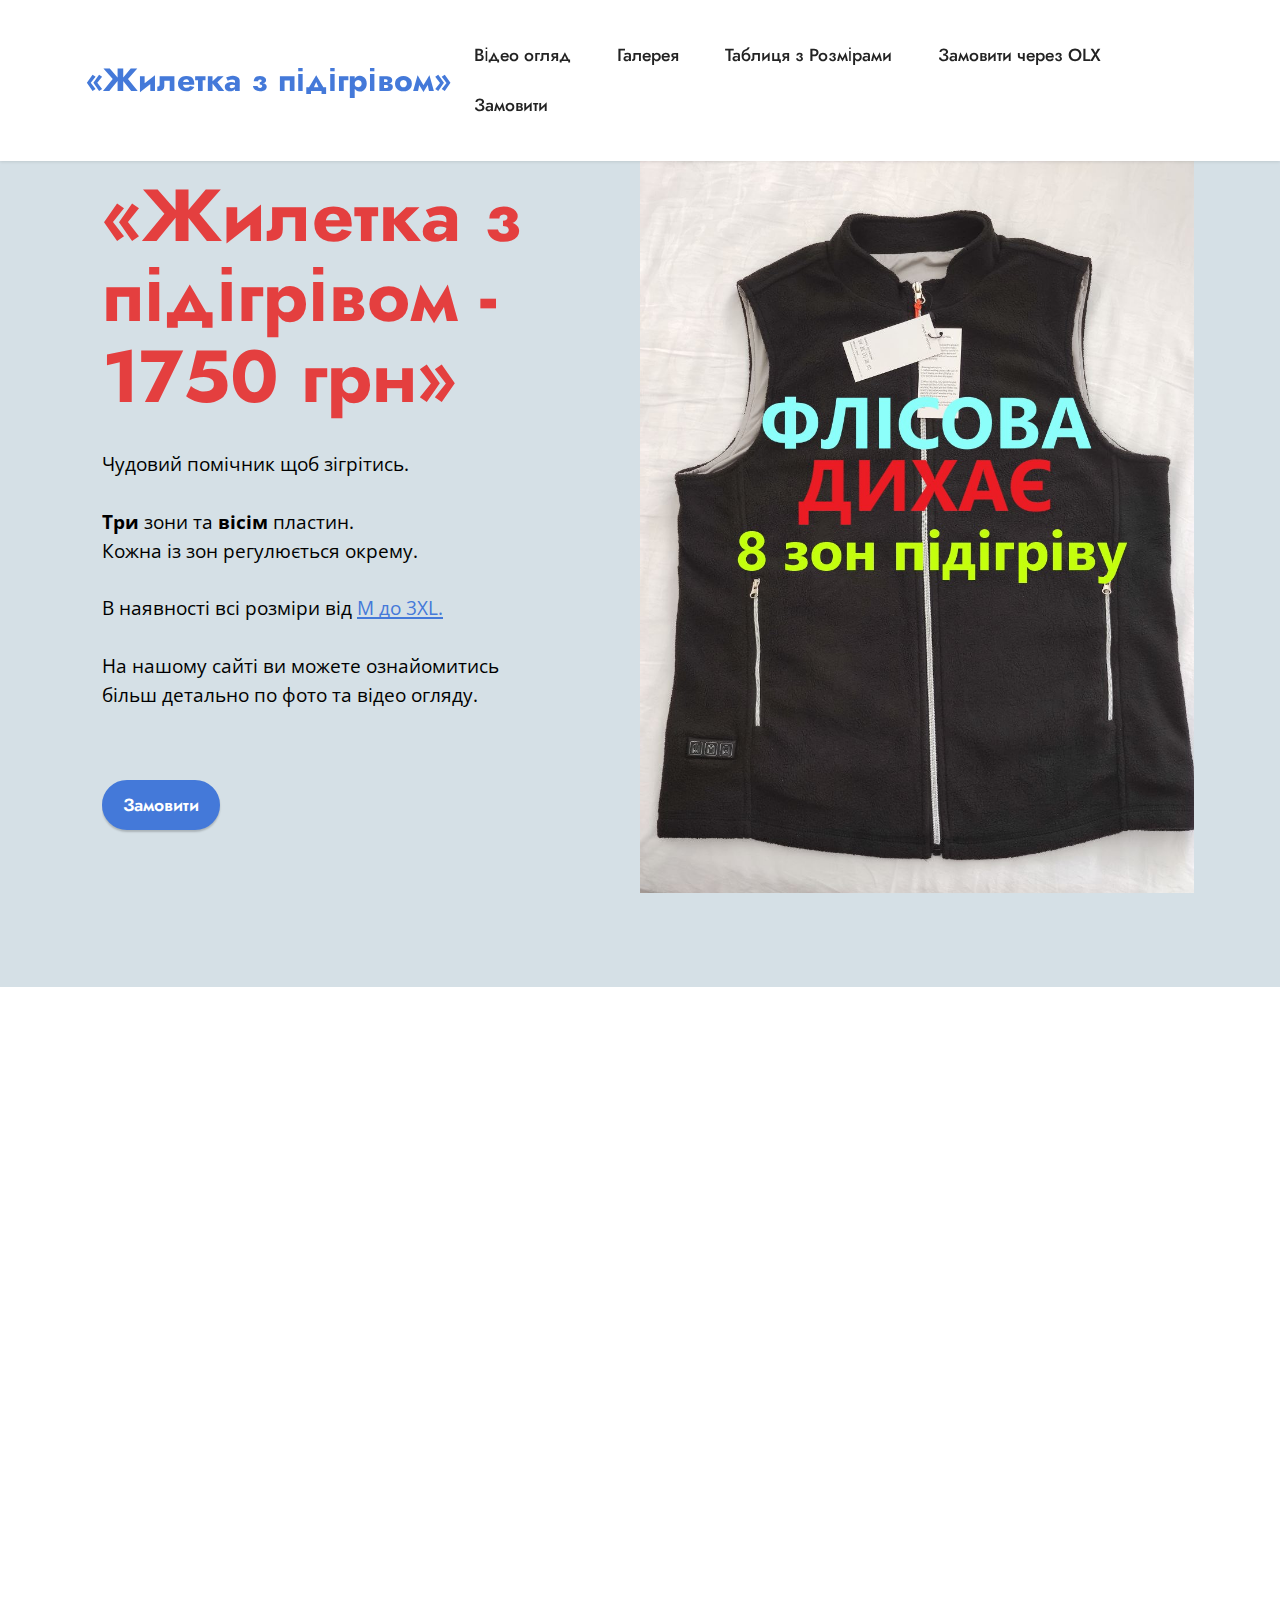
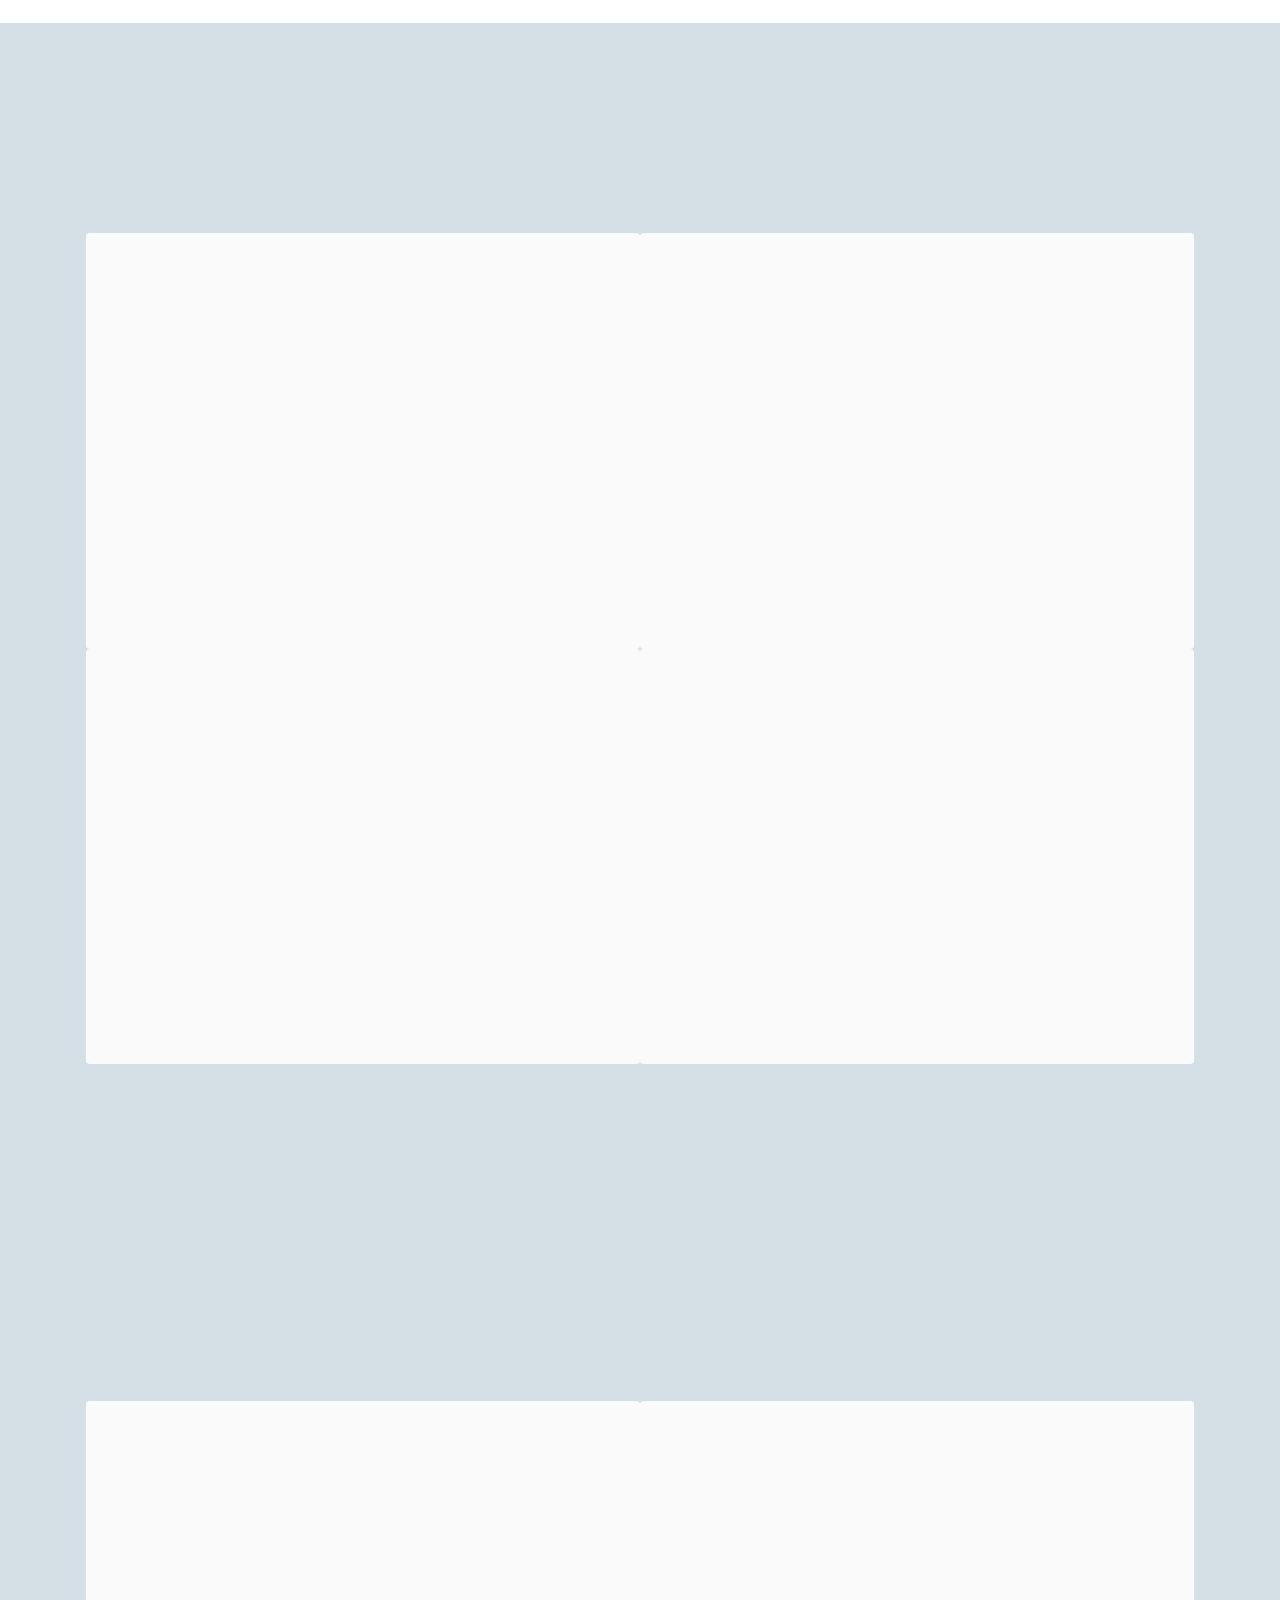
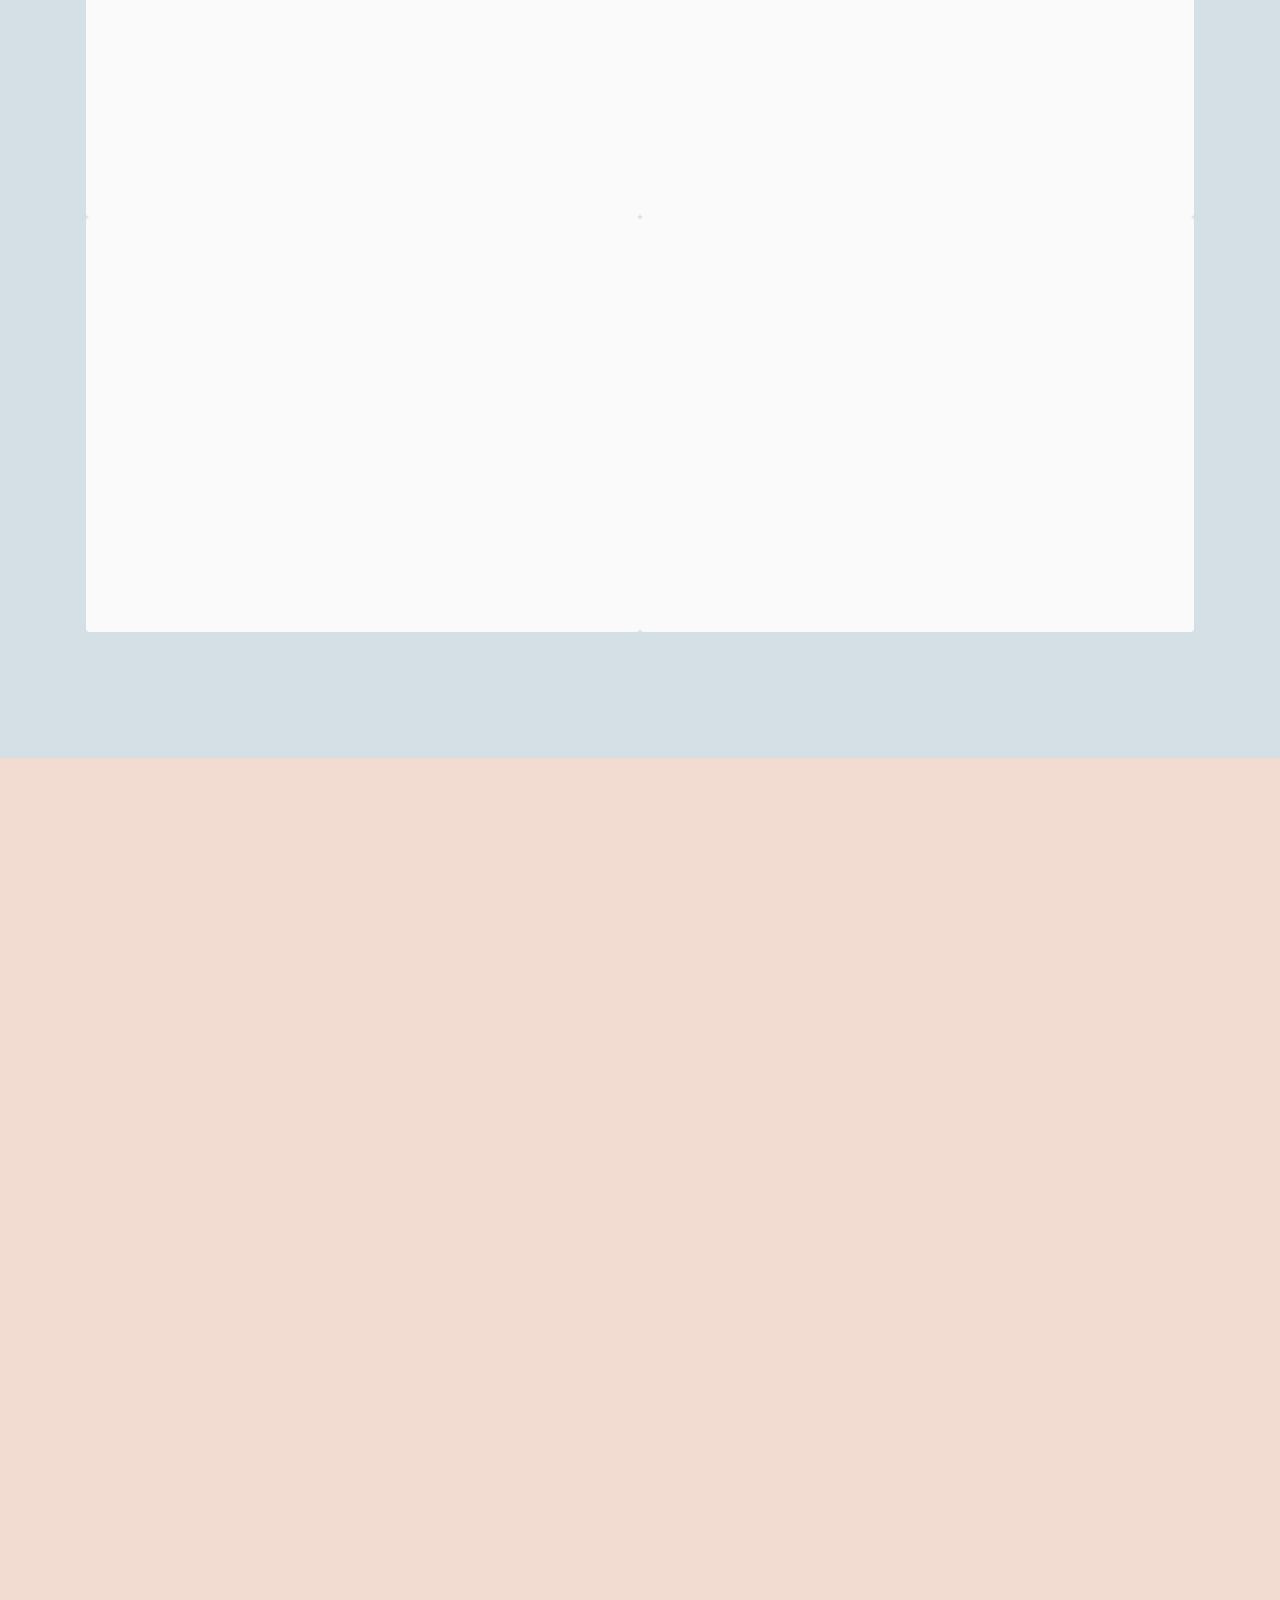
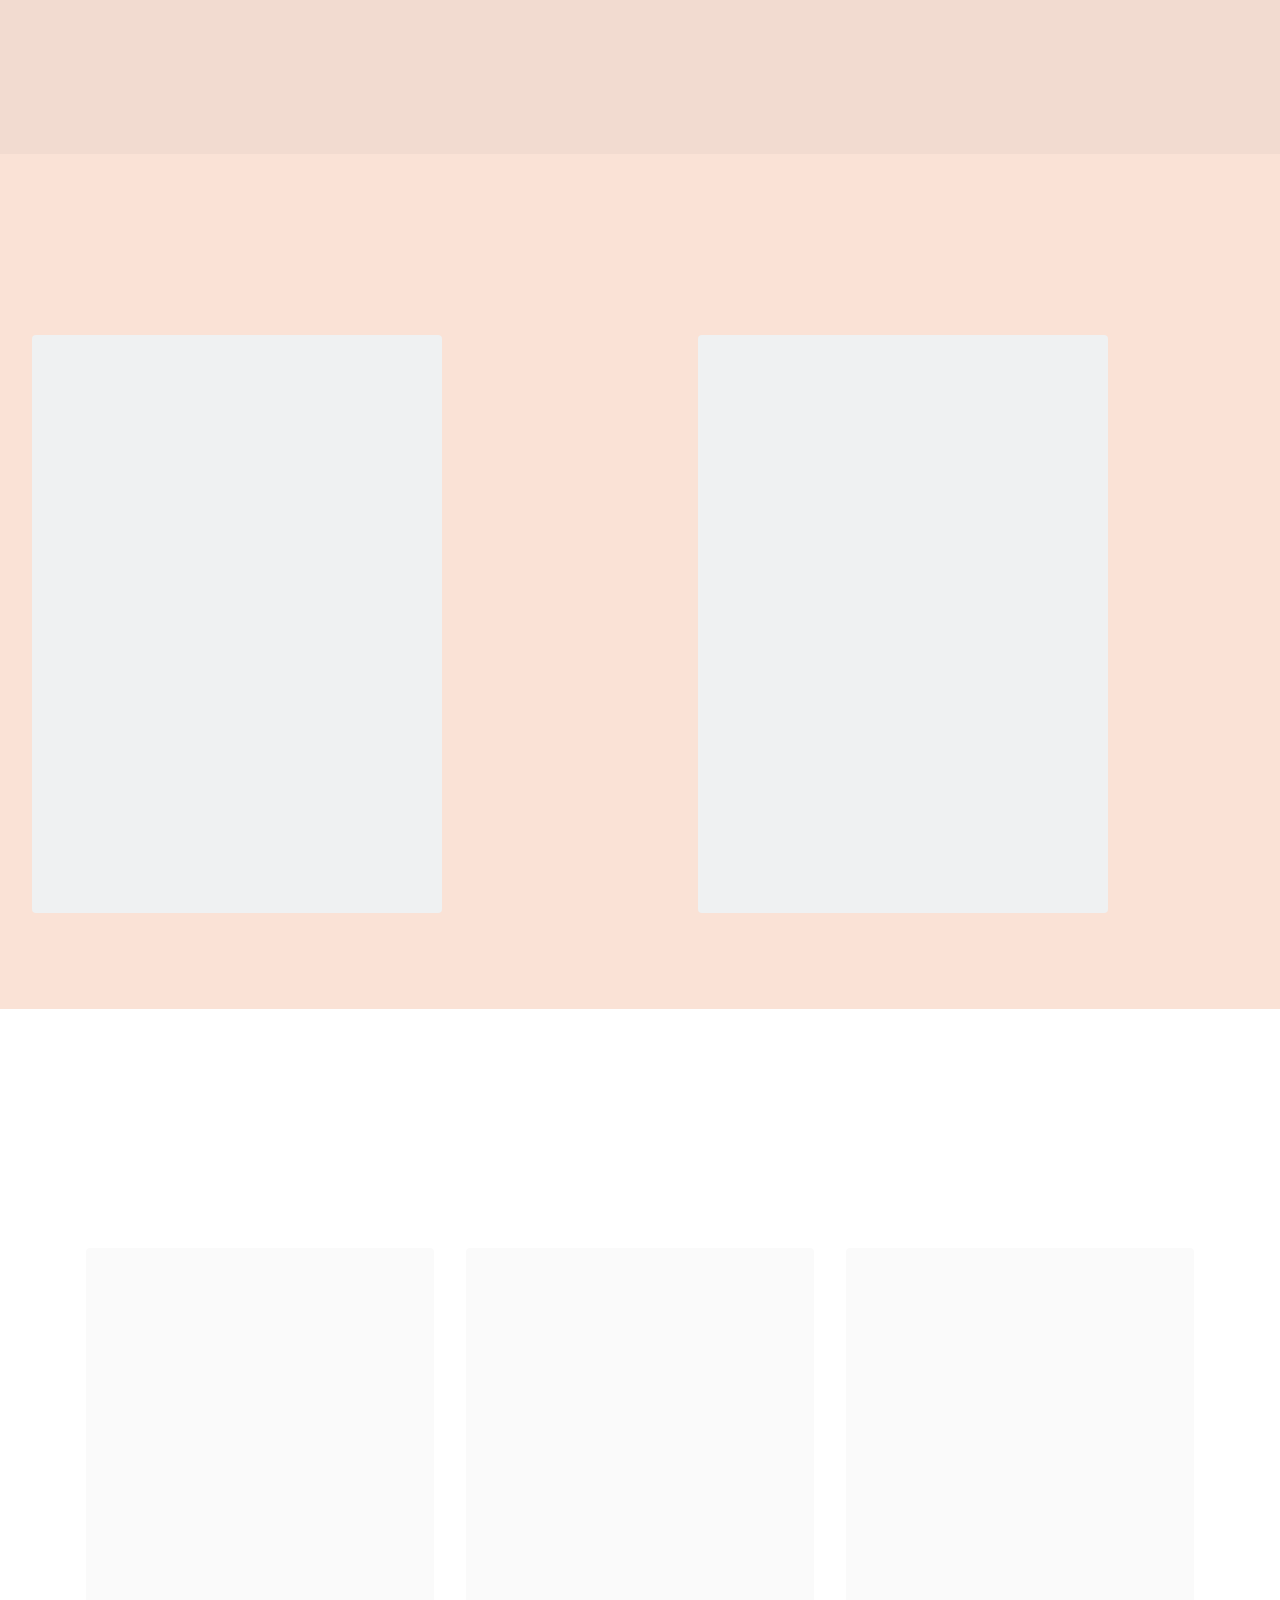
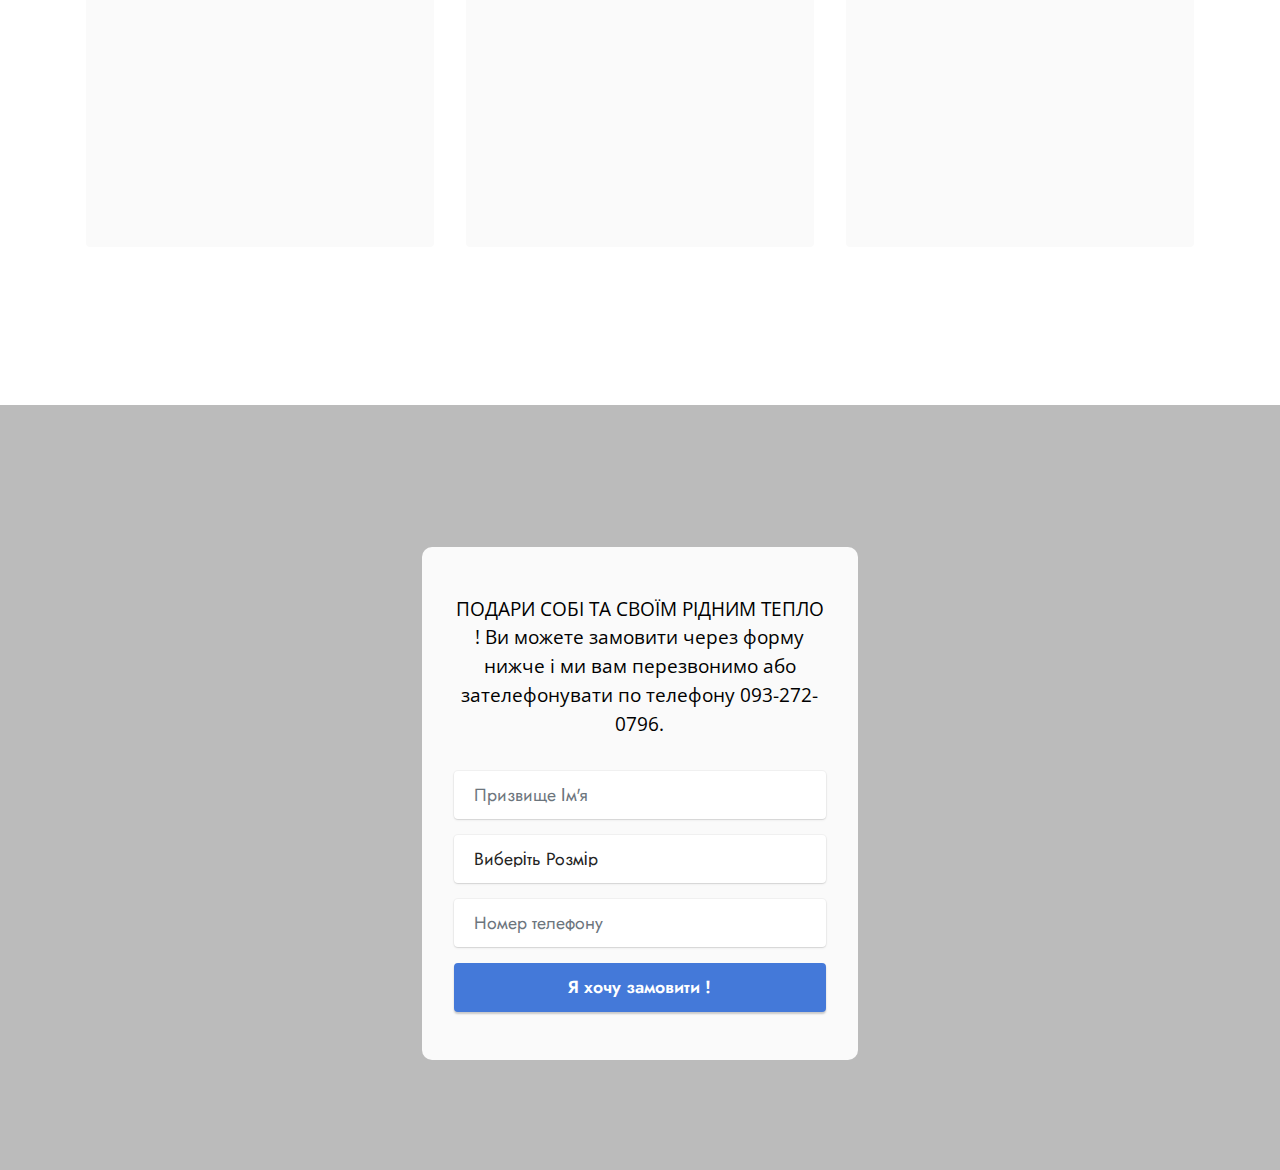
==== commit d9e9753f: "add-pixel-fb-order" ====
--- a/index.html
+++ b/index.html
@@ -647,7 +647,9 @@
                 value="vZj37WFQfsAU6PSKYDKHsgLXrUpSBquZulp8JZBvqF2VdUz/he1zCz1qJ9tWg0wc1iKP32hlhx2t4FJC764RCkREft5NYNqQDkYHv8mTXa5D/o5dRNmlXpdFYZOyKQb+"
               />
               <p class="mbr-text mbr-fonts-style align-center mb-4 display-7">
-                ПОДАРИ СОБІ ТА СВОЇМ РІДНИМ ТЕПЛО !
+                ПОДАРИ СОБІ ТА СВОЇМ РІДНИМ ТЕПЛО !  
+                Ви можете замовити через форму нижче і ми вам перезвонимо
+                або зателефонувати по телефону 093-272-0796.
               </p>
               <div class="row">
                 <div
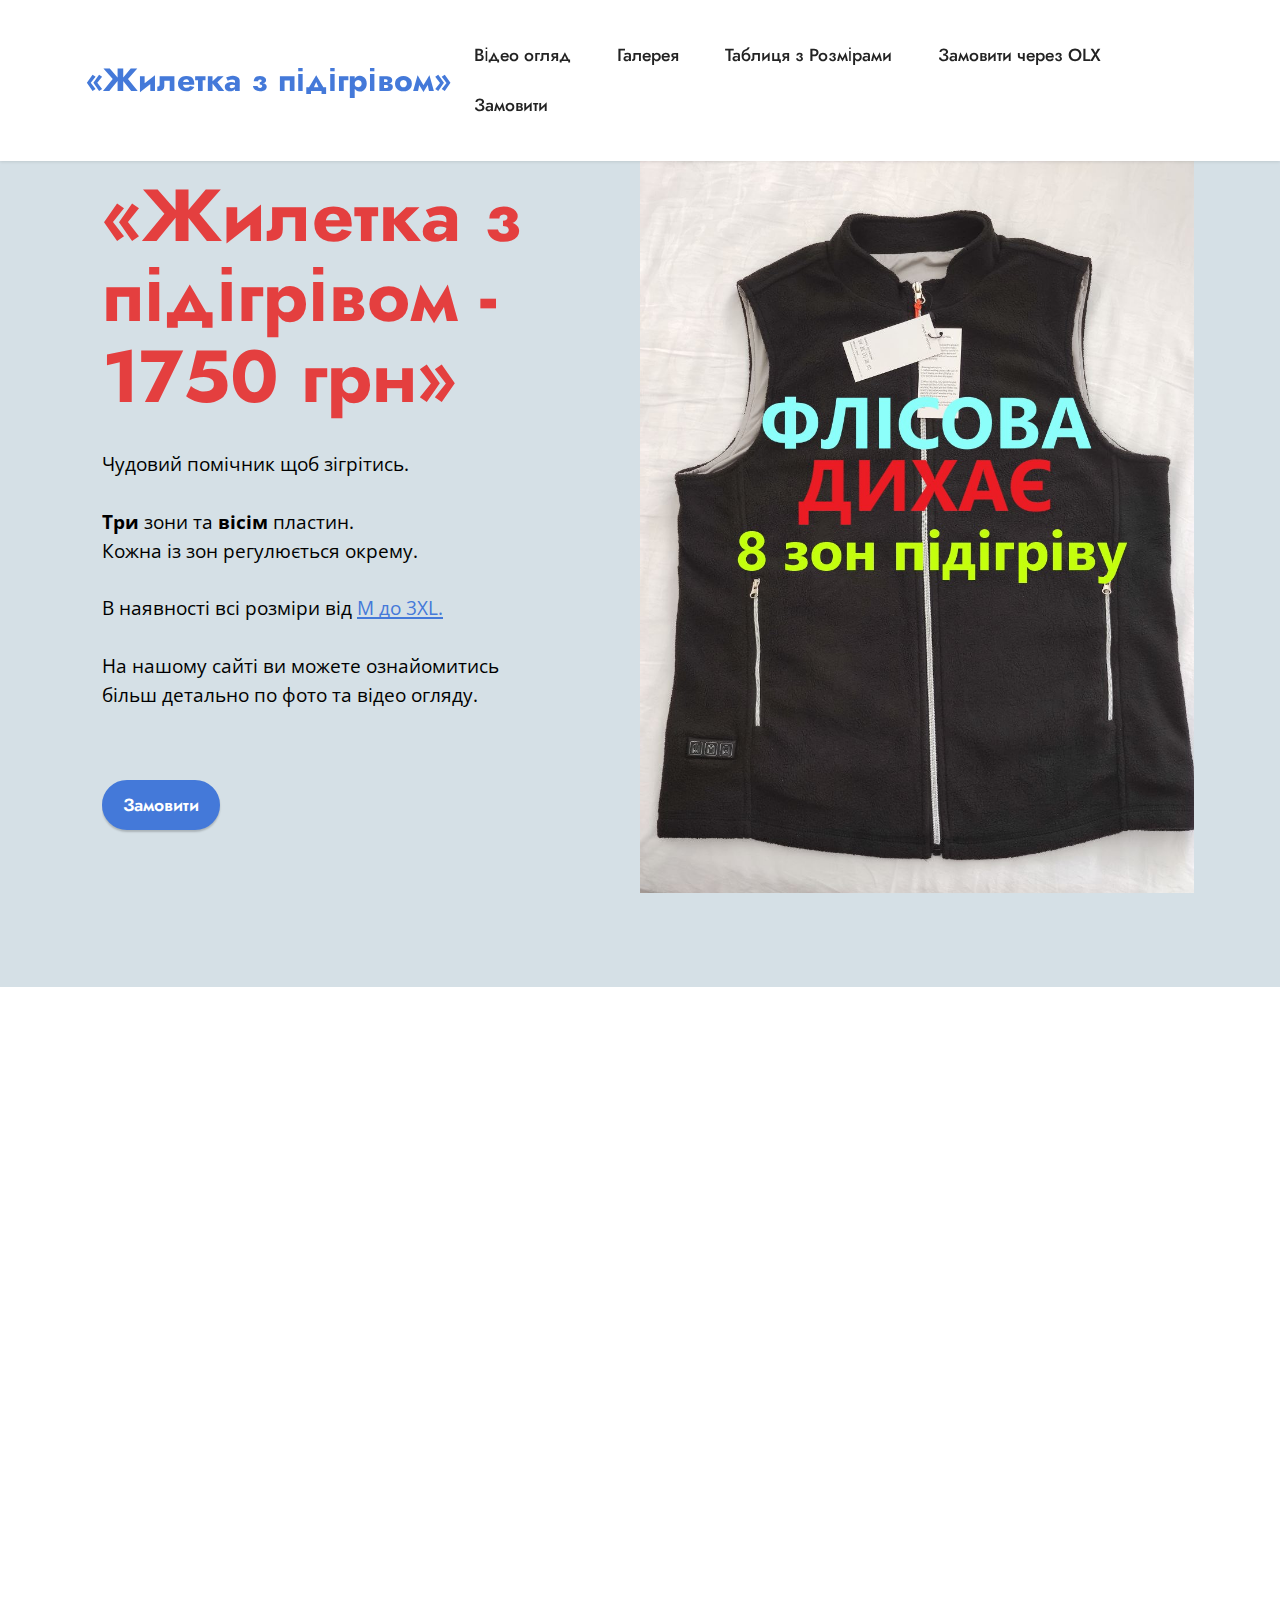
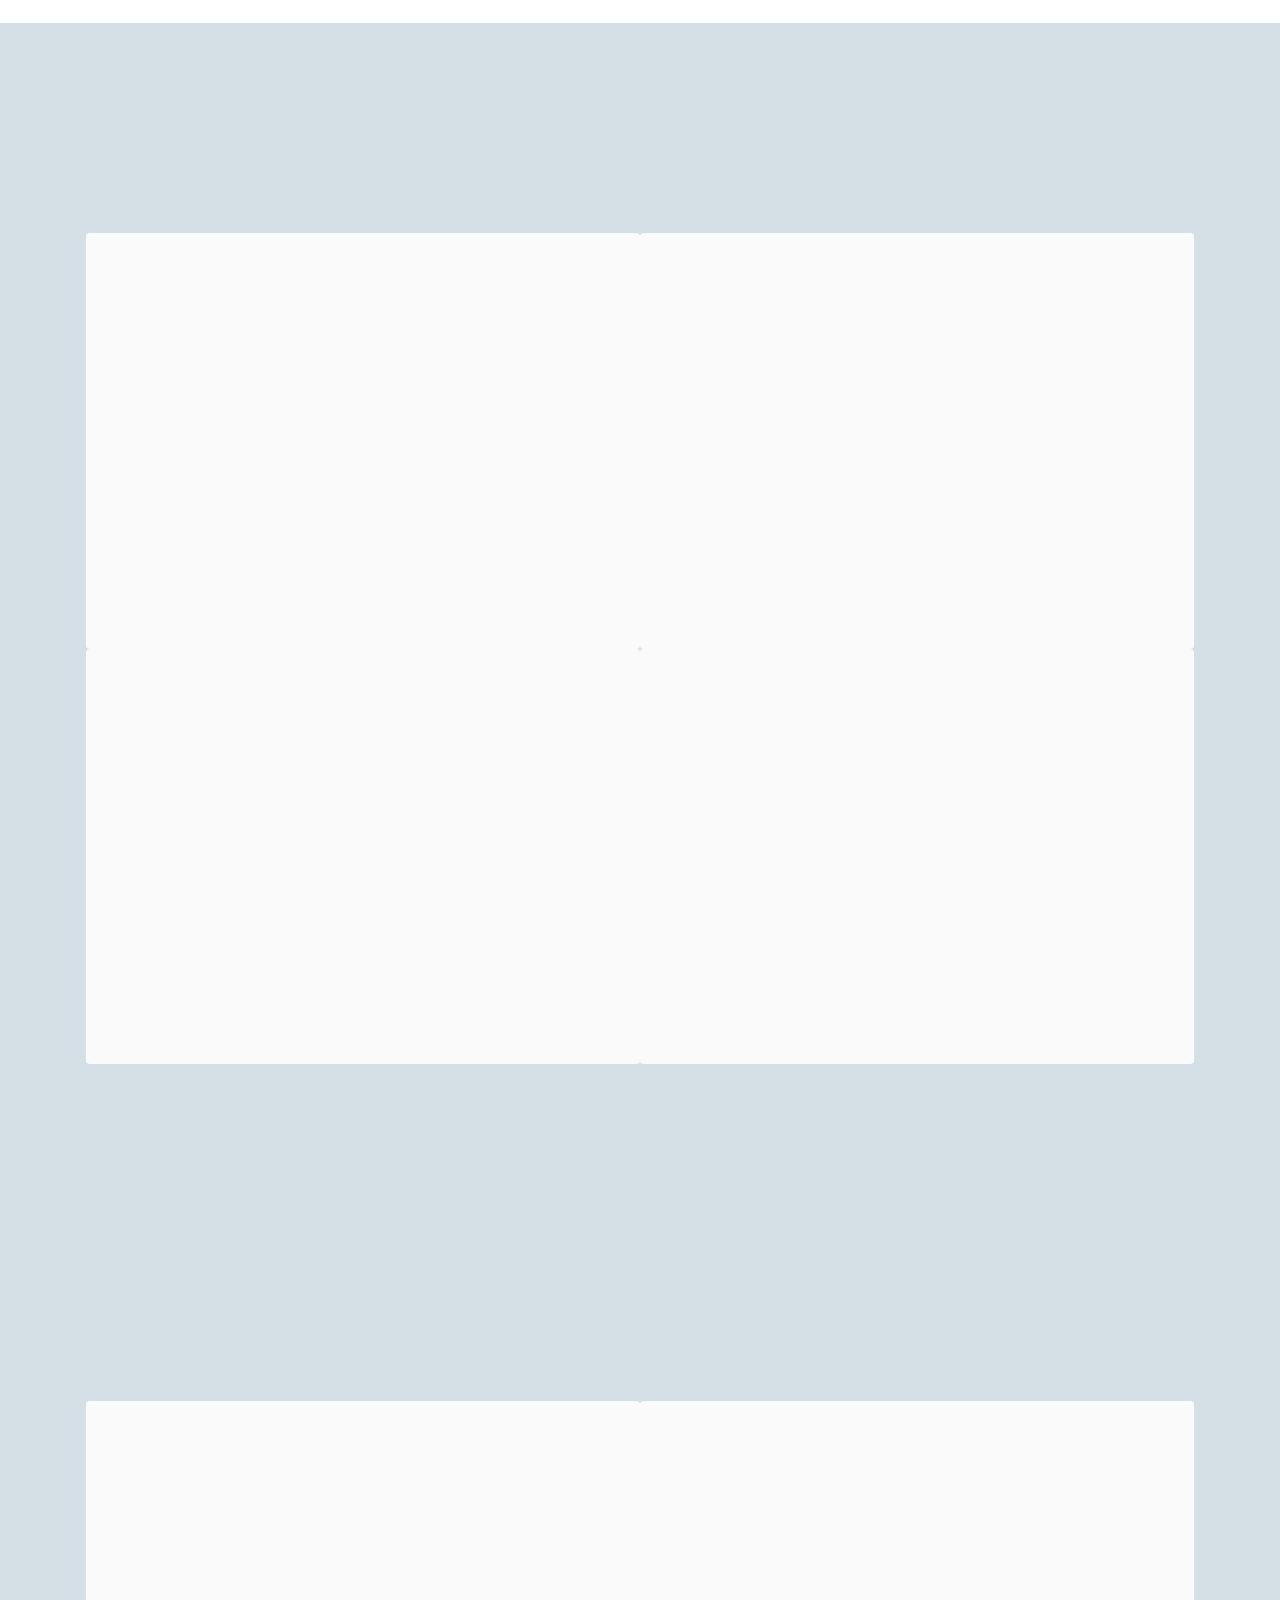
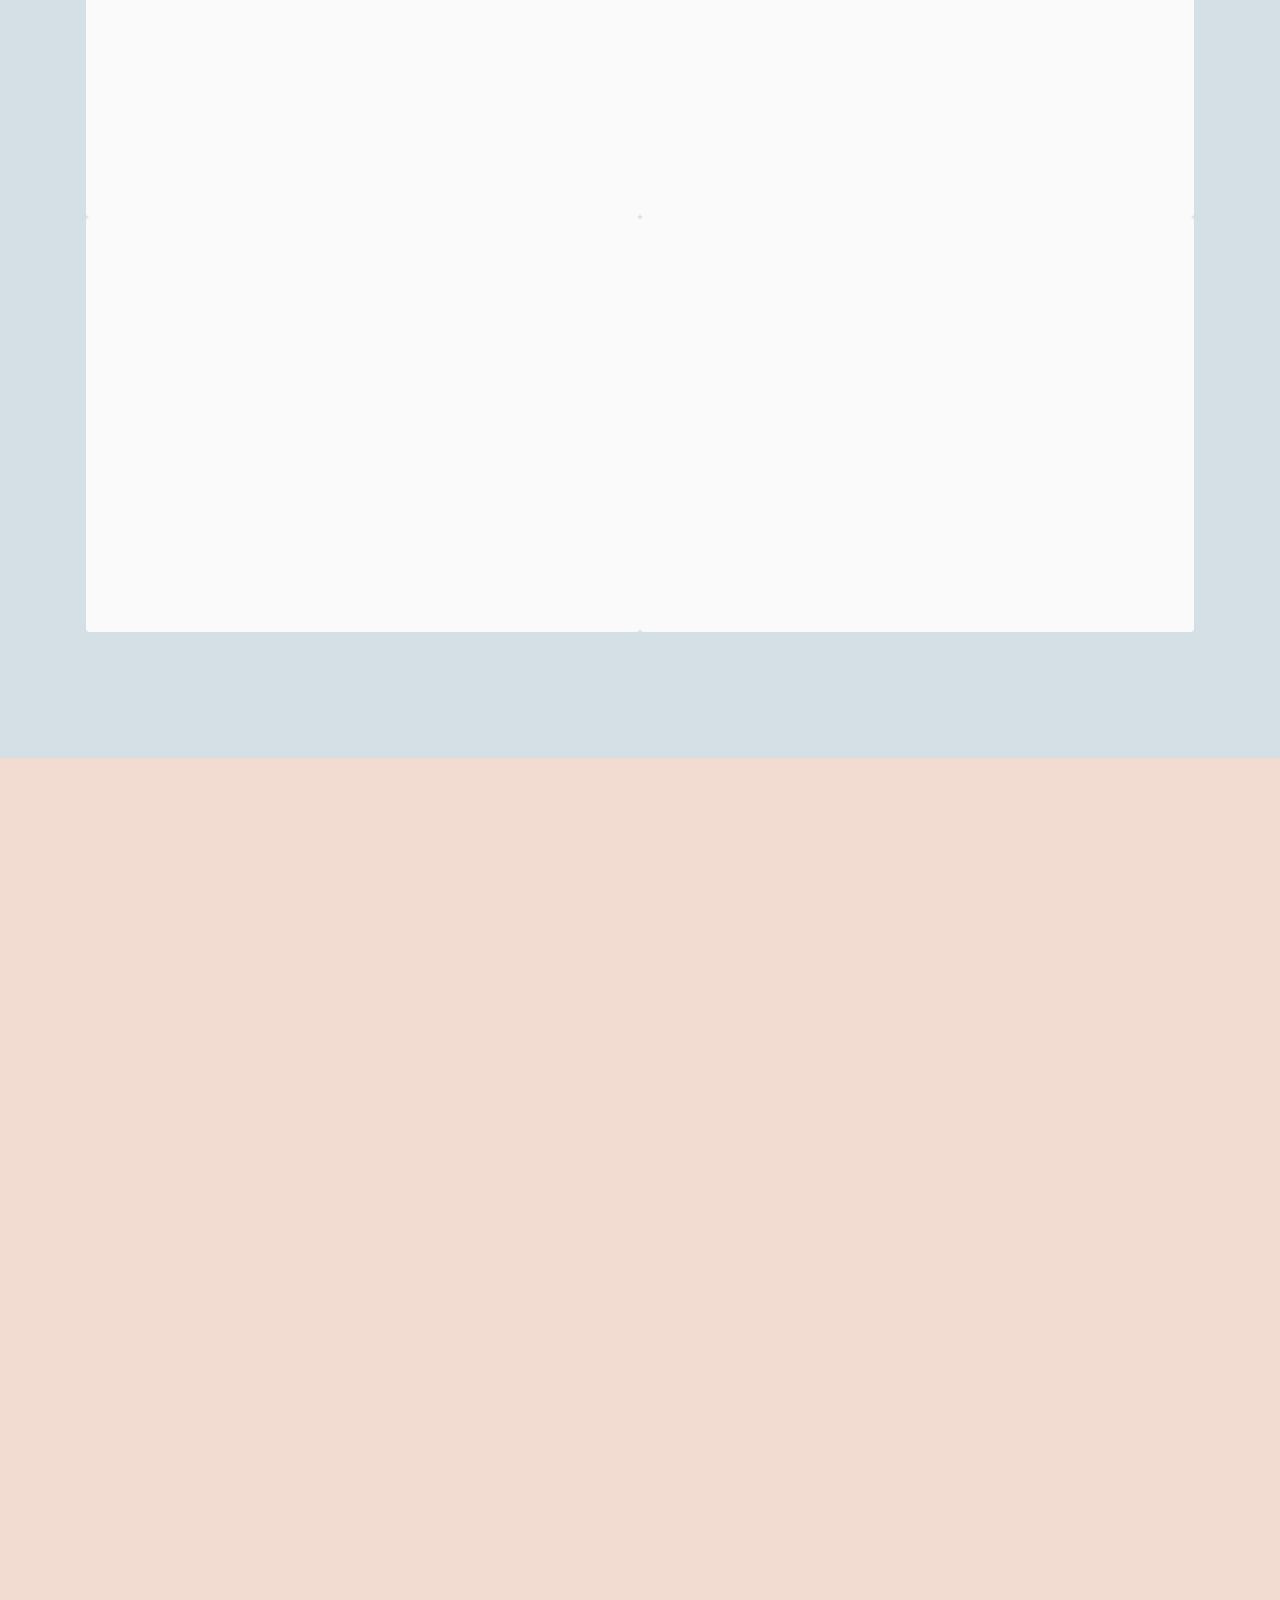
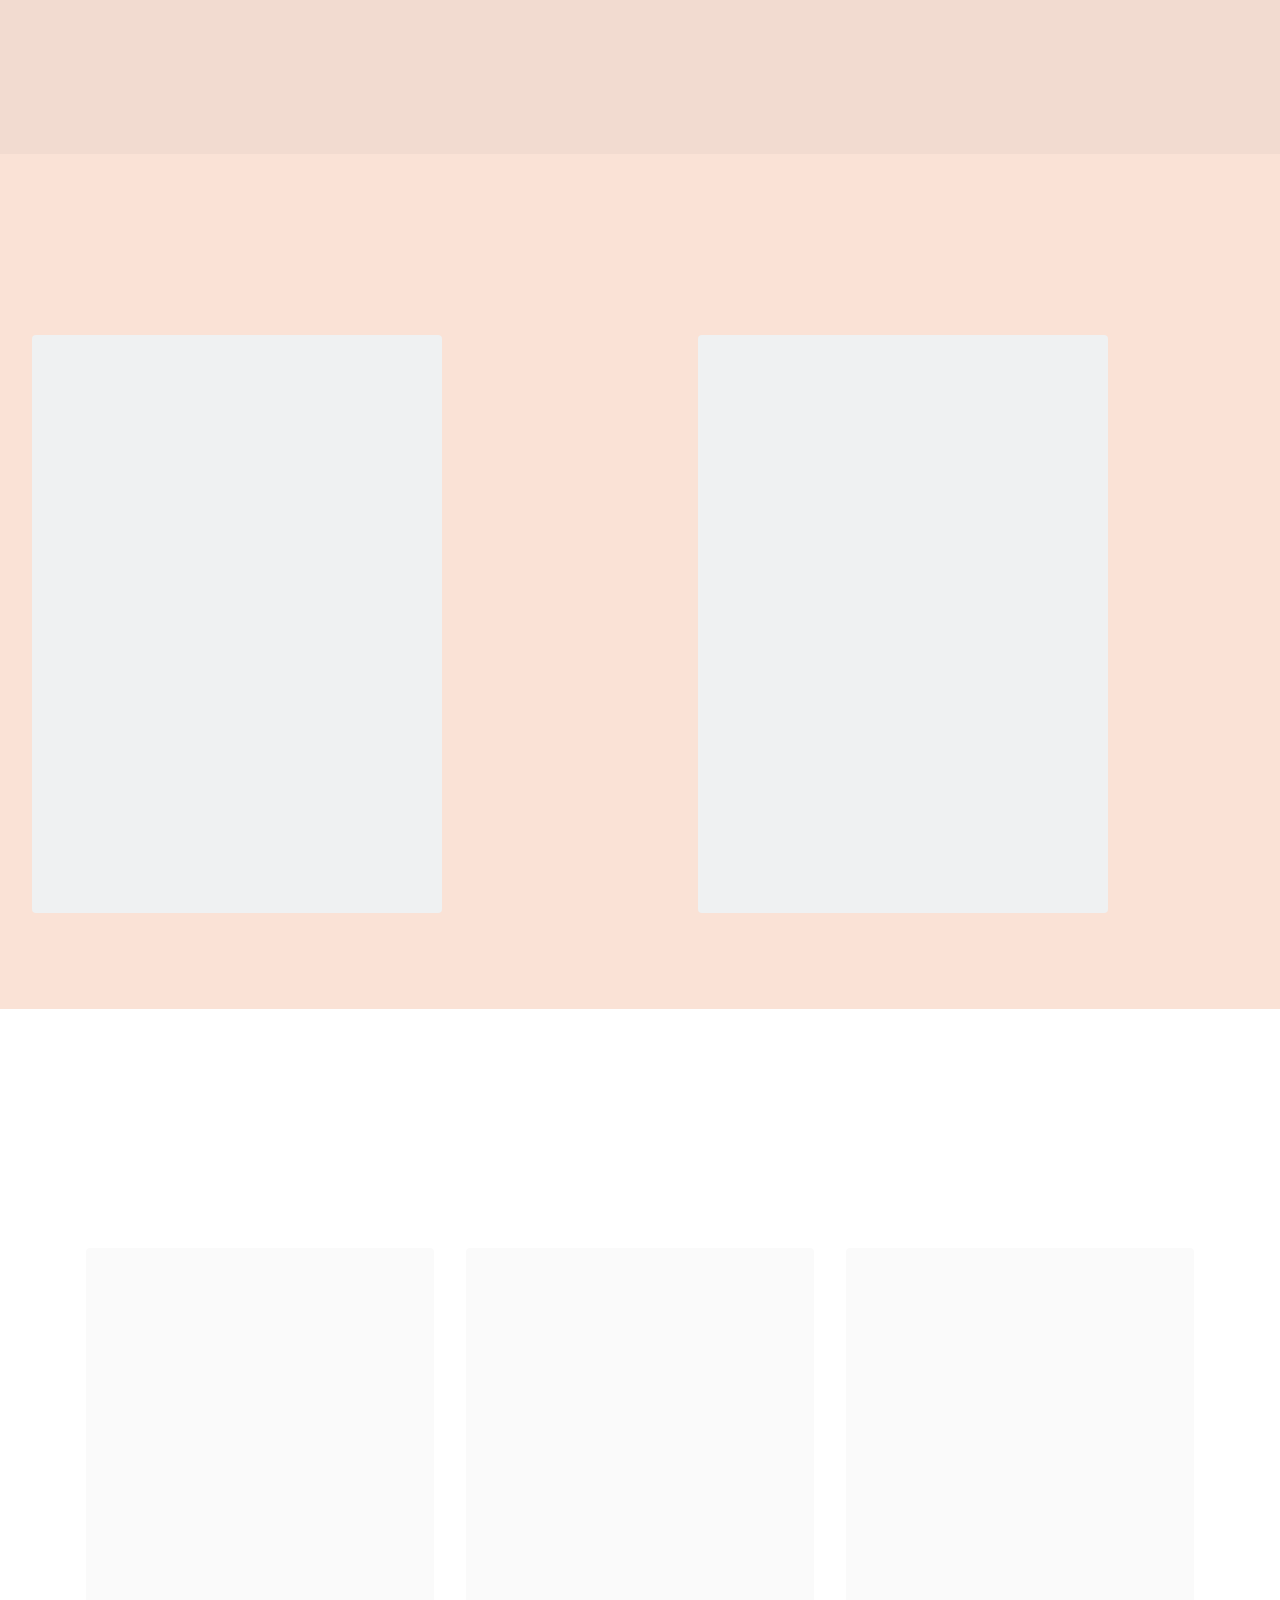
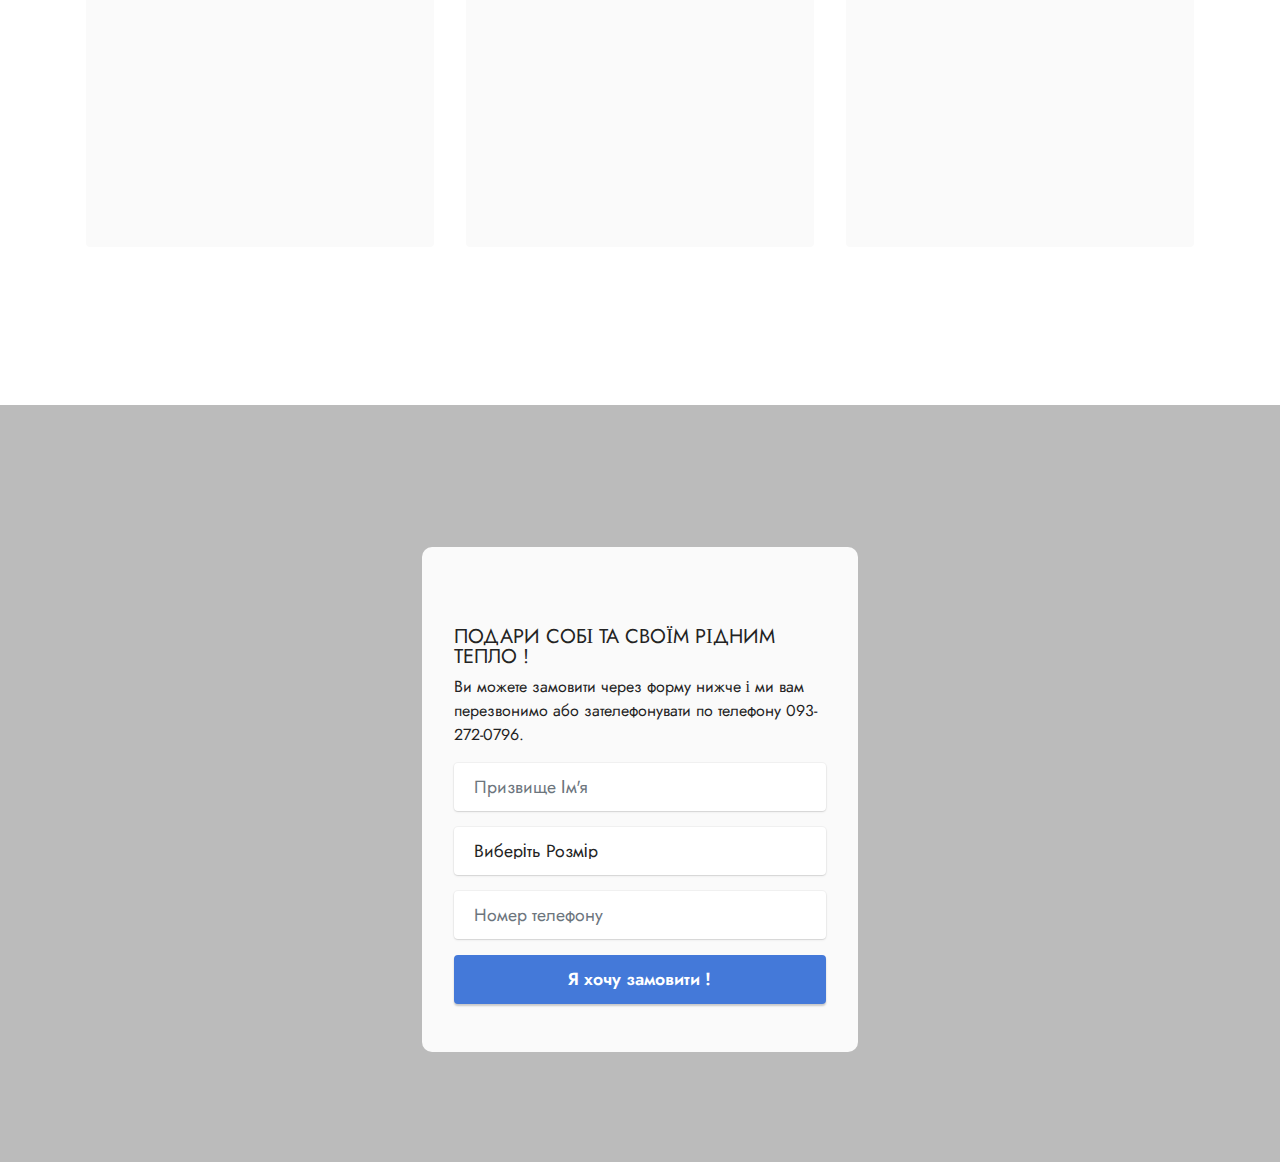
==== commit fe6acd86: "new" ====
--- a/index.html
+++ b/index.html
@@ -647,7 +647,7 @@
                 value="vZj37WFQfsAU6PSKYDKHsgLXrUpSBquZulp8JZBvqF2VdUz/he1zCz1qJ9tWg0wc1iKP32hlhx2t4FJC764RCkREft5NYNqQDkYHv8mTXa5D/o5dRNmlXpdFYZOyKQb+"
               />
               <p class="mbr-text mbr-fonts-style align-center mb-4 display-7">
-                ПОДАРИ СОБІ ТА СВОЇМ РІДНИМ ТЕПЛО !  
+                <h5>ПОДАРИ СОБІ ТА СВОЇМ РІДНИМ ТЕПЛО ! </h5>
                 Ви можете замовити через форму нижче і ми вам перезвонимо
                 або зателефонувати по телефону 093-272-0796.
               </p>
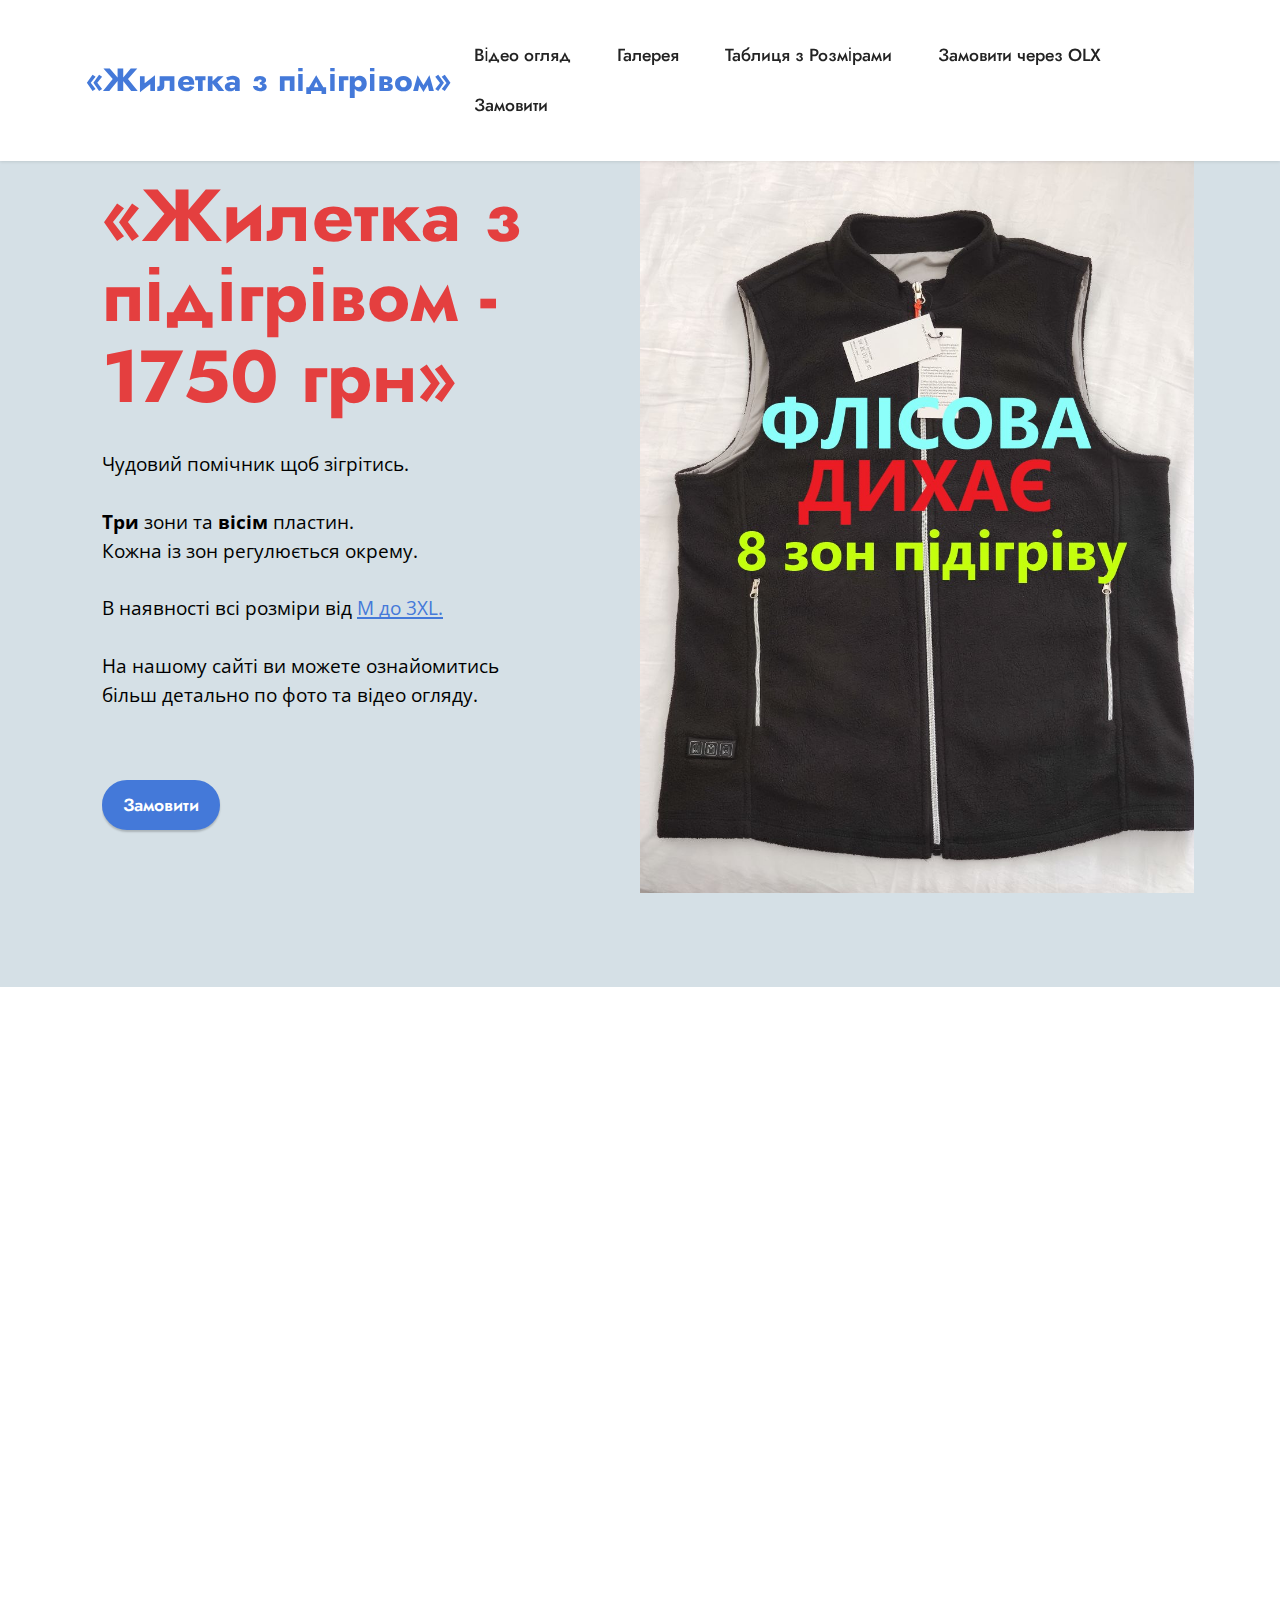
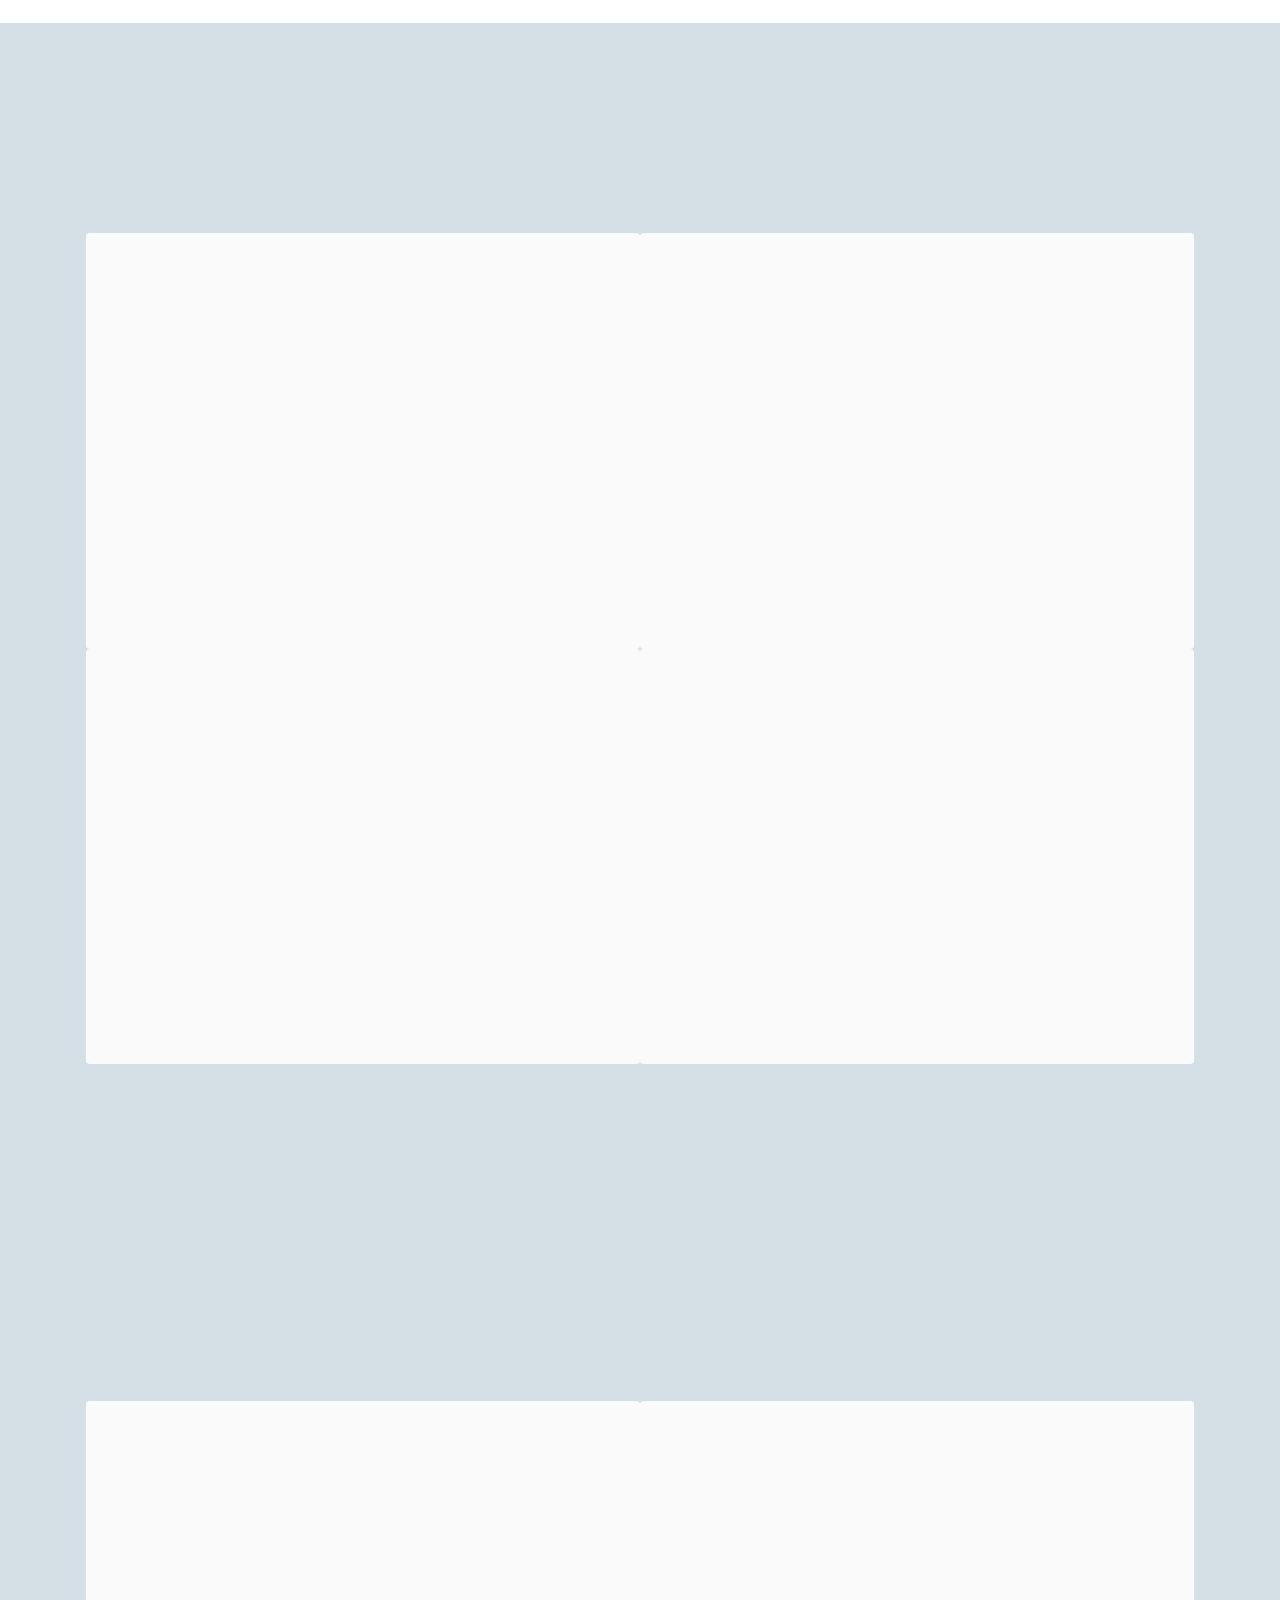
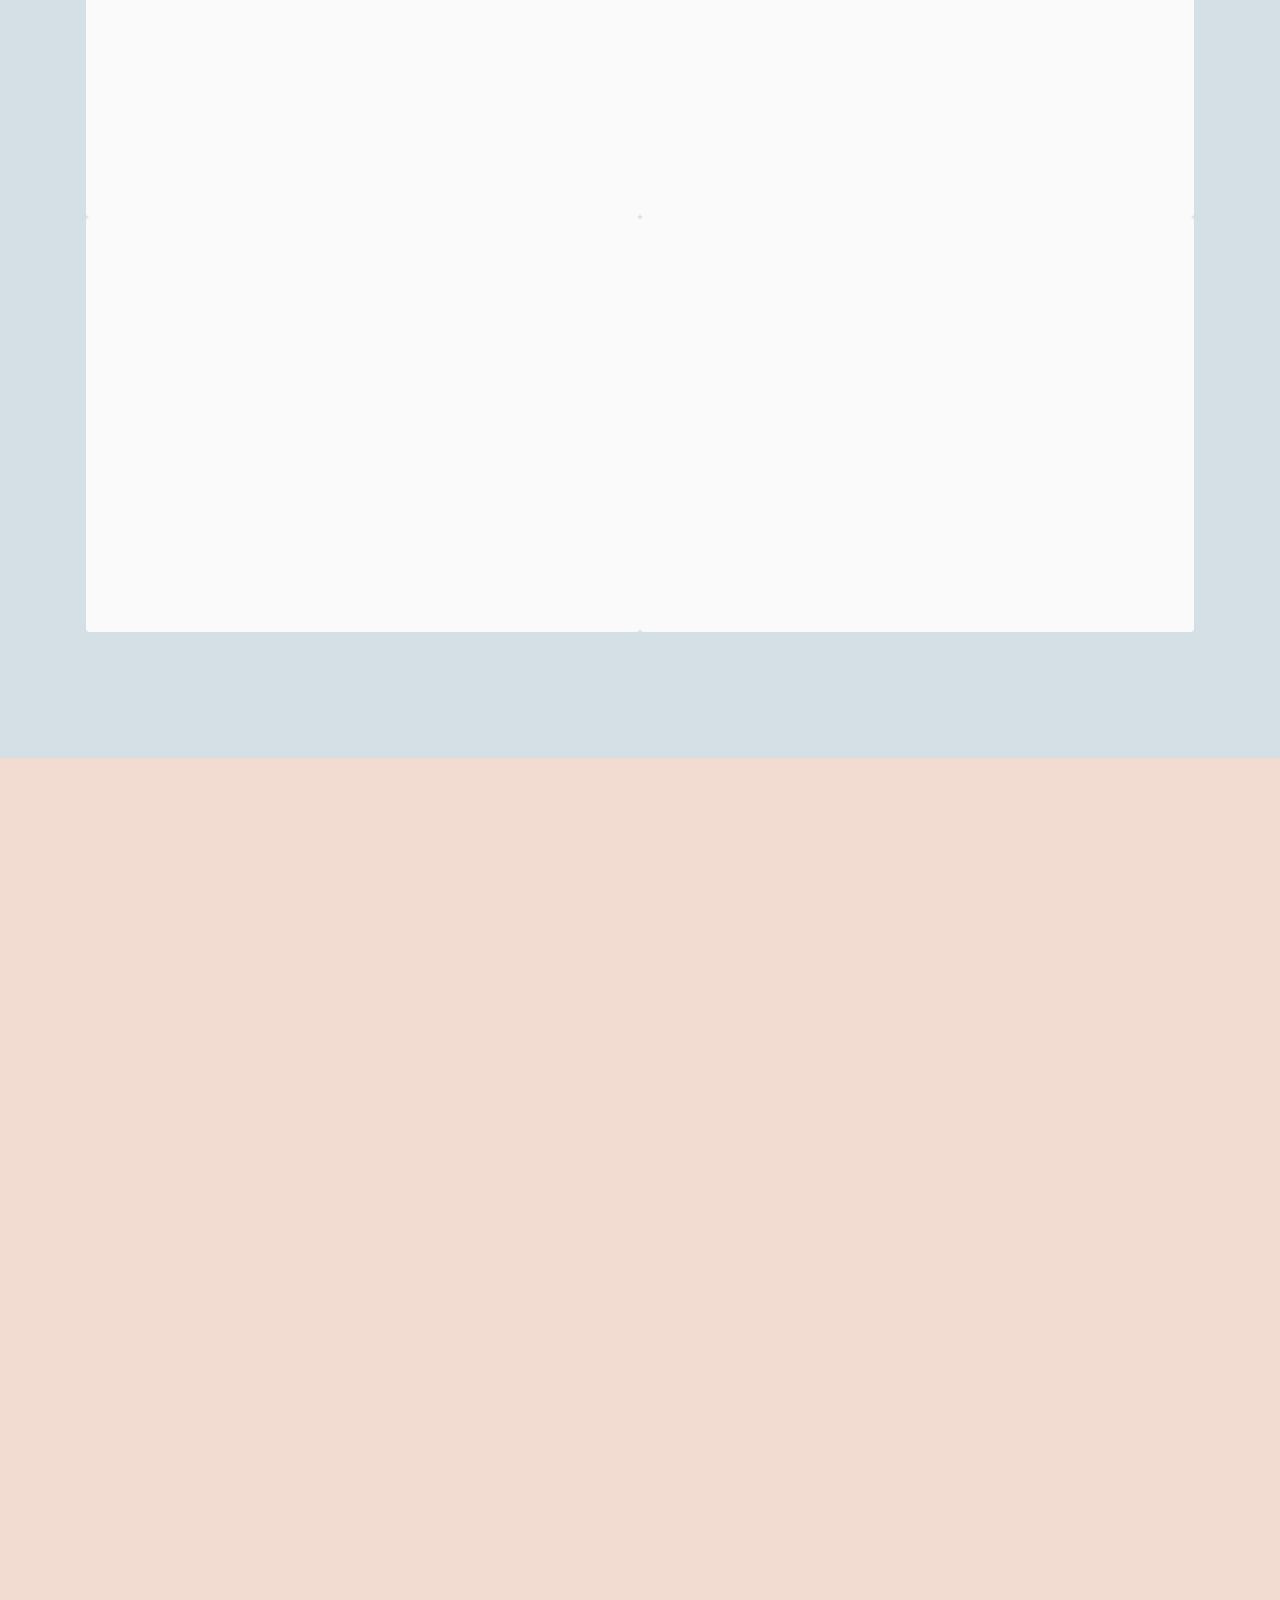
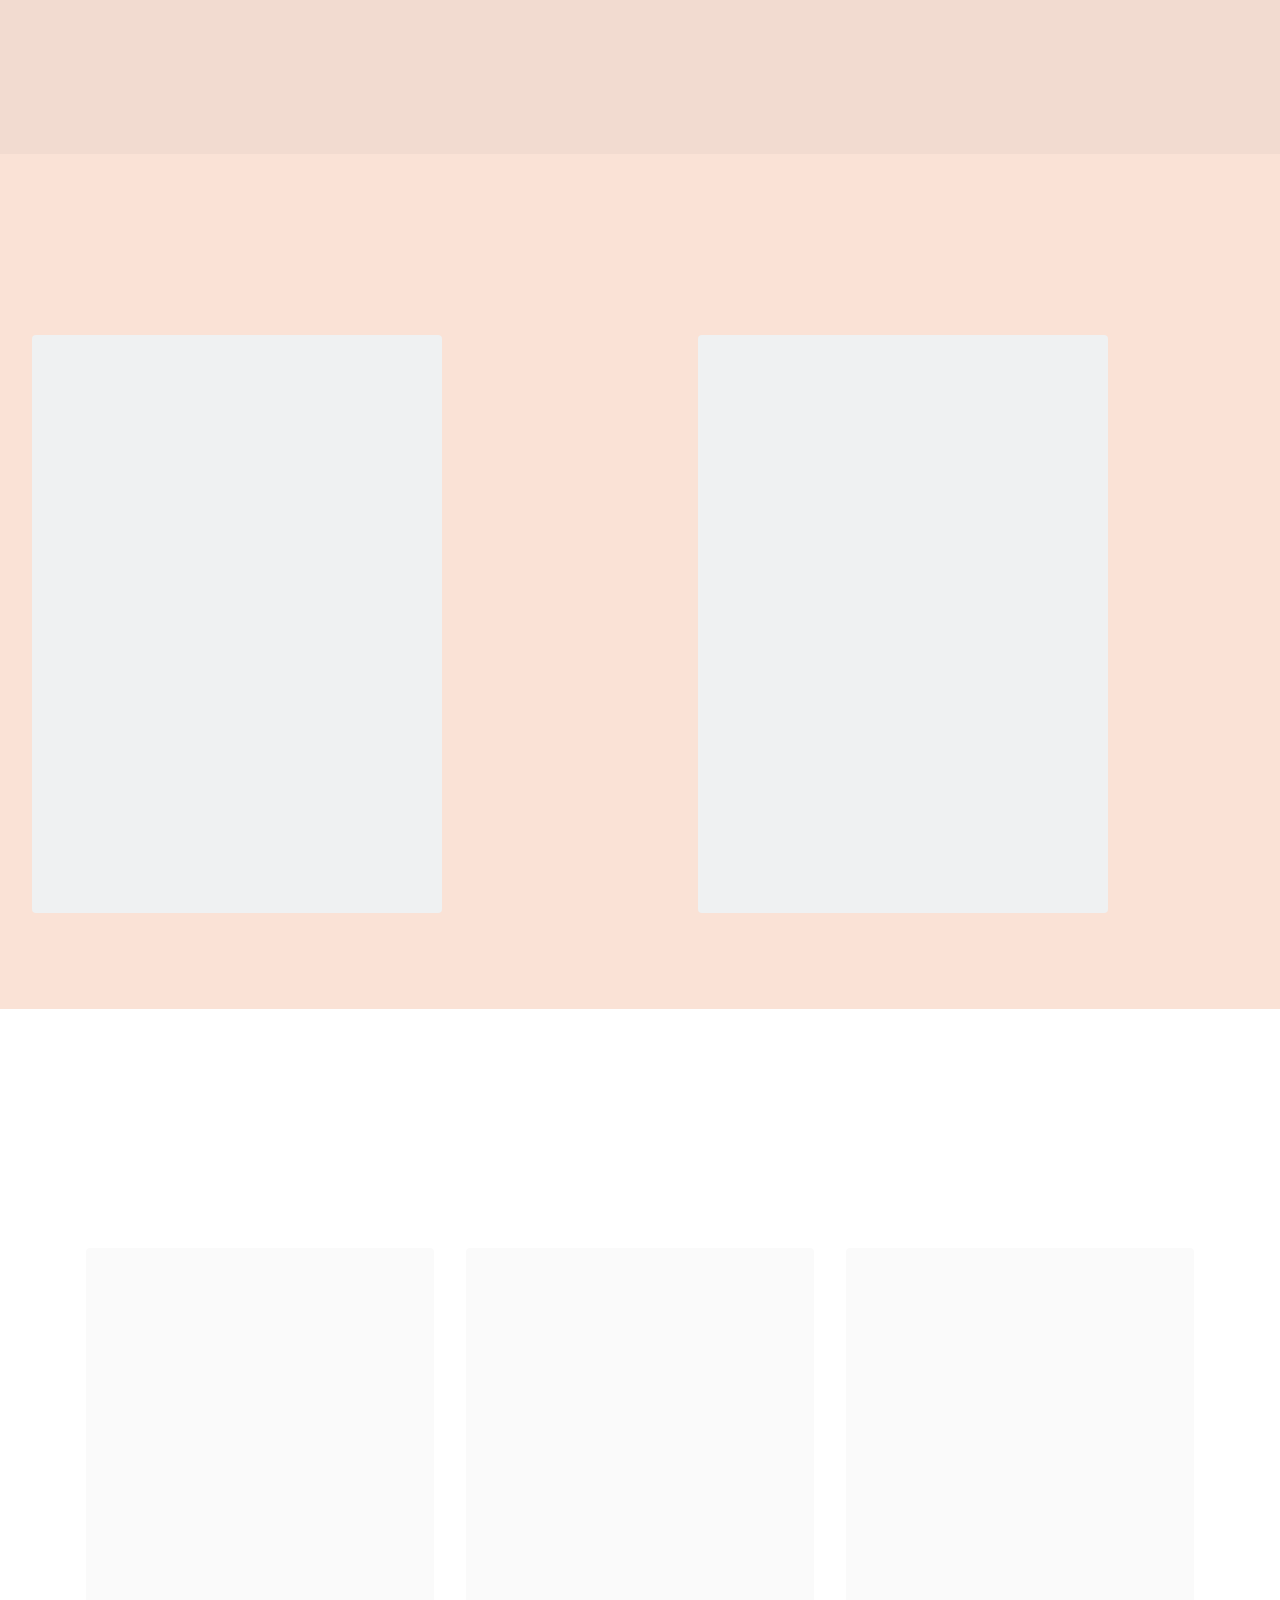
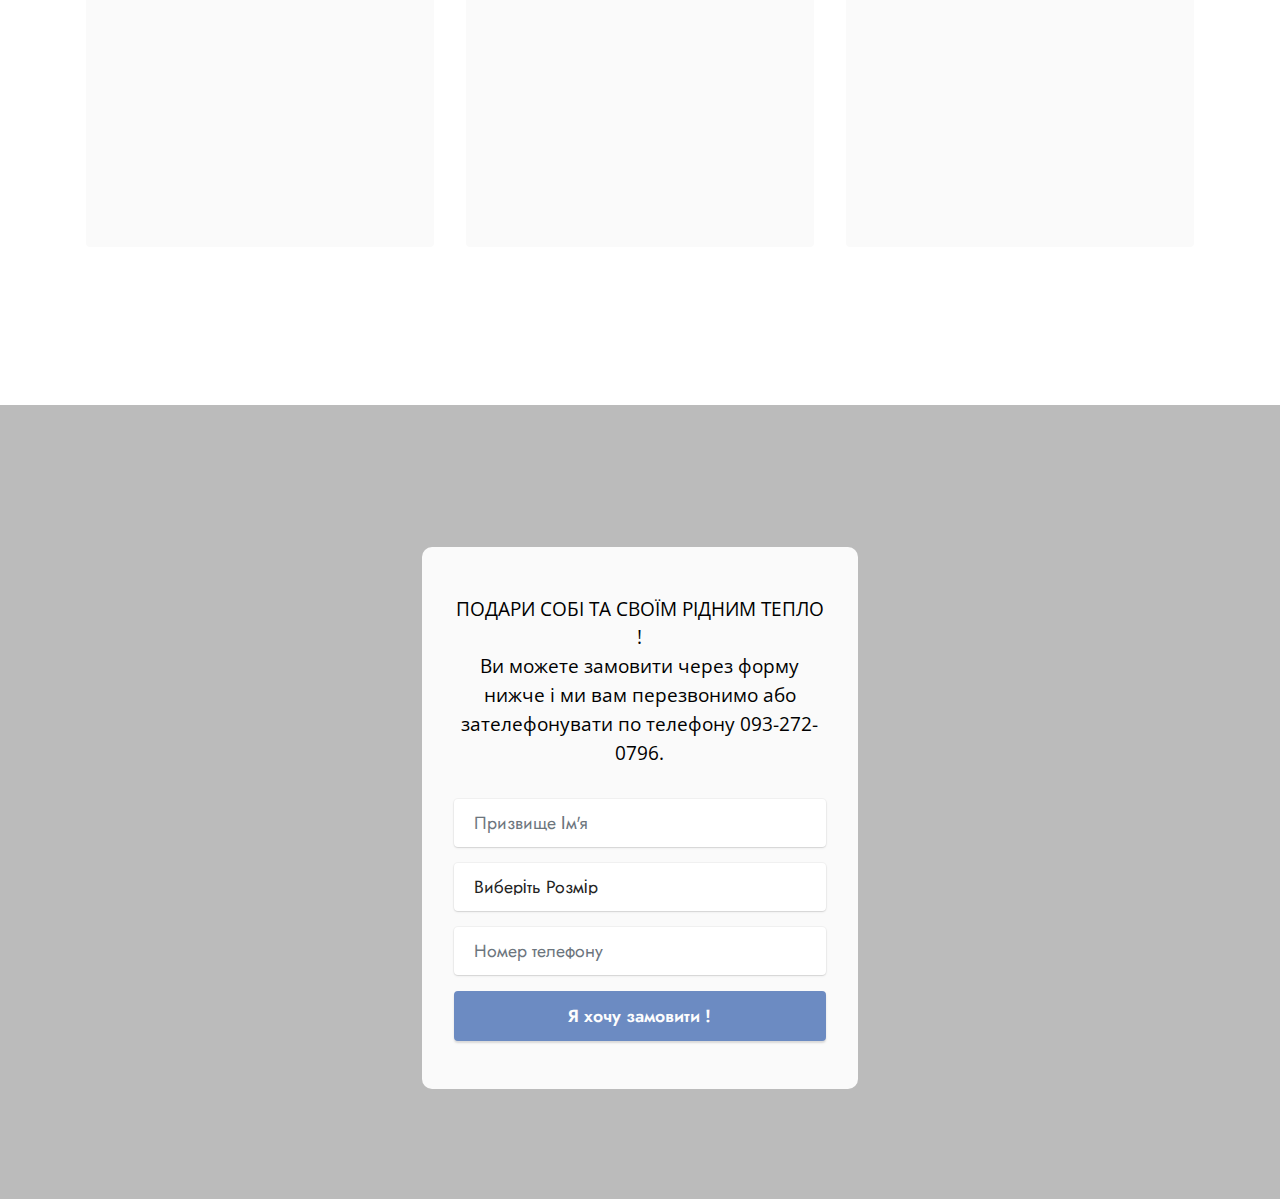
==== commit 8df2ea49: "zamena-knopki" ====
--- a/index.html
+++ b/index.html
@@ -647,7 +647,7 @@
                 value="vZj37WFQfsAU6PSKYDKHsgLXrUpSBquZulp8JZBvqF2VdUz/he1zCz1qJ9tWg0wc1iKP32hlhx2t4FJC764RCkREft5NYNqQDkYHv8mTXa5D/o5dRNmlXpdFYZOyKQb+"
               />
               <p class="mbr-text mbr-fonts-style align-center mb-4 display-7">
-                <h5>ПОДАРИ СОБІ ТА СВОЇМ РІДНИМ ТЕПЛО ! </h5>
+                ПОДАРИ СОБІ ТА СВОЇМ РІДНИМ ТЕПЛО ! <br> 
                 Ви можете замовити через форму нижче і ми вам перезвонимо
                 або зателефонувати по телефону 093-272-0796.
               </p>
@@ -718,7 +718,7 @@
                   />
                 </div>
                 <div class="col-auto mbr-section-btn align-center">
-                  <button type="button" class="btn btn-primary display-4" id="sendOrder">
+                  <button type="button" class="btn btn-primary display-4" id="sendOrder" disabled>
                     Я хочу замовити !
                   </button>
                 </div>
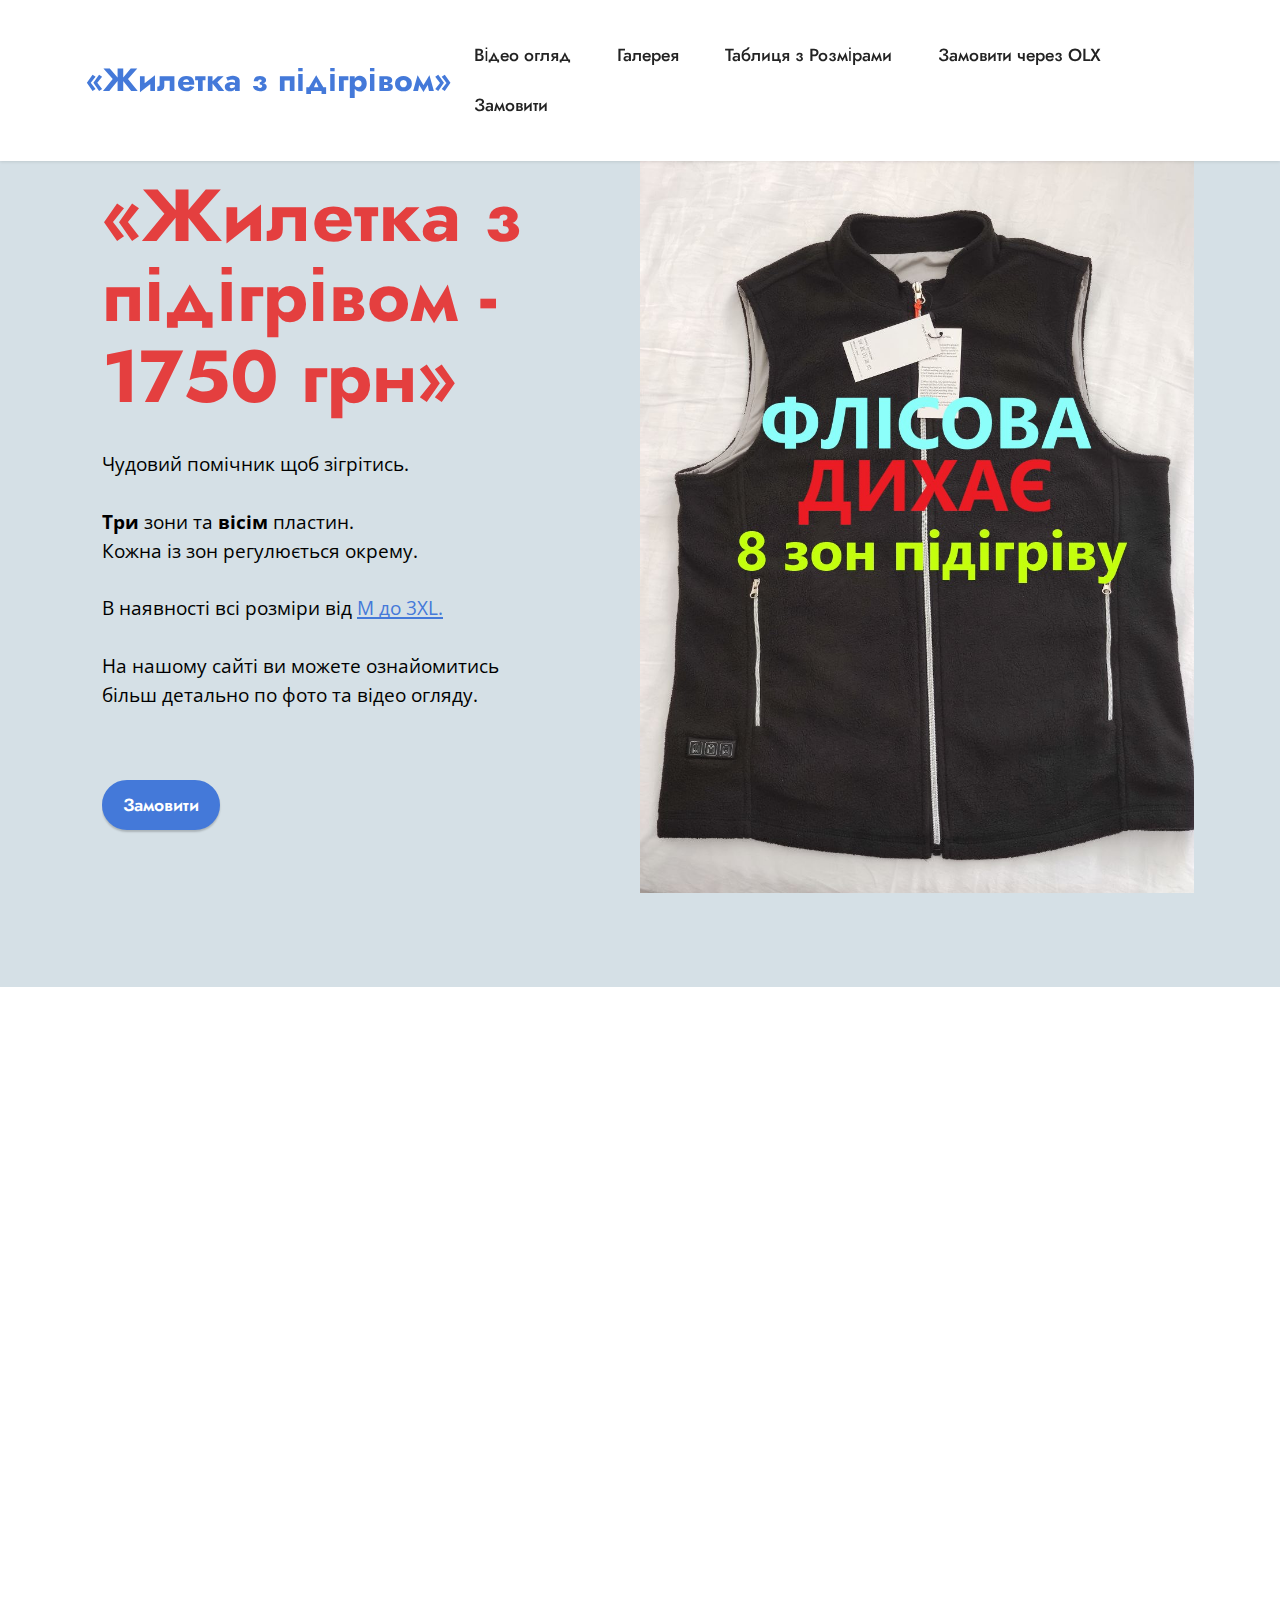
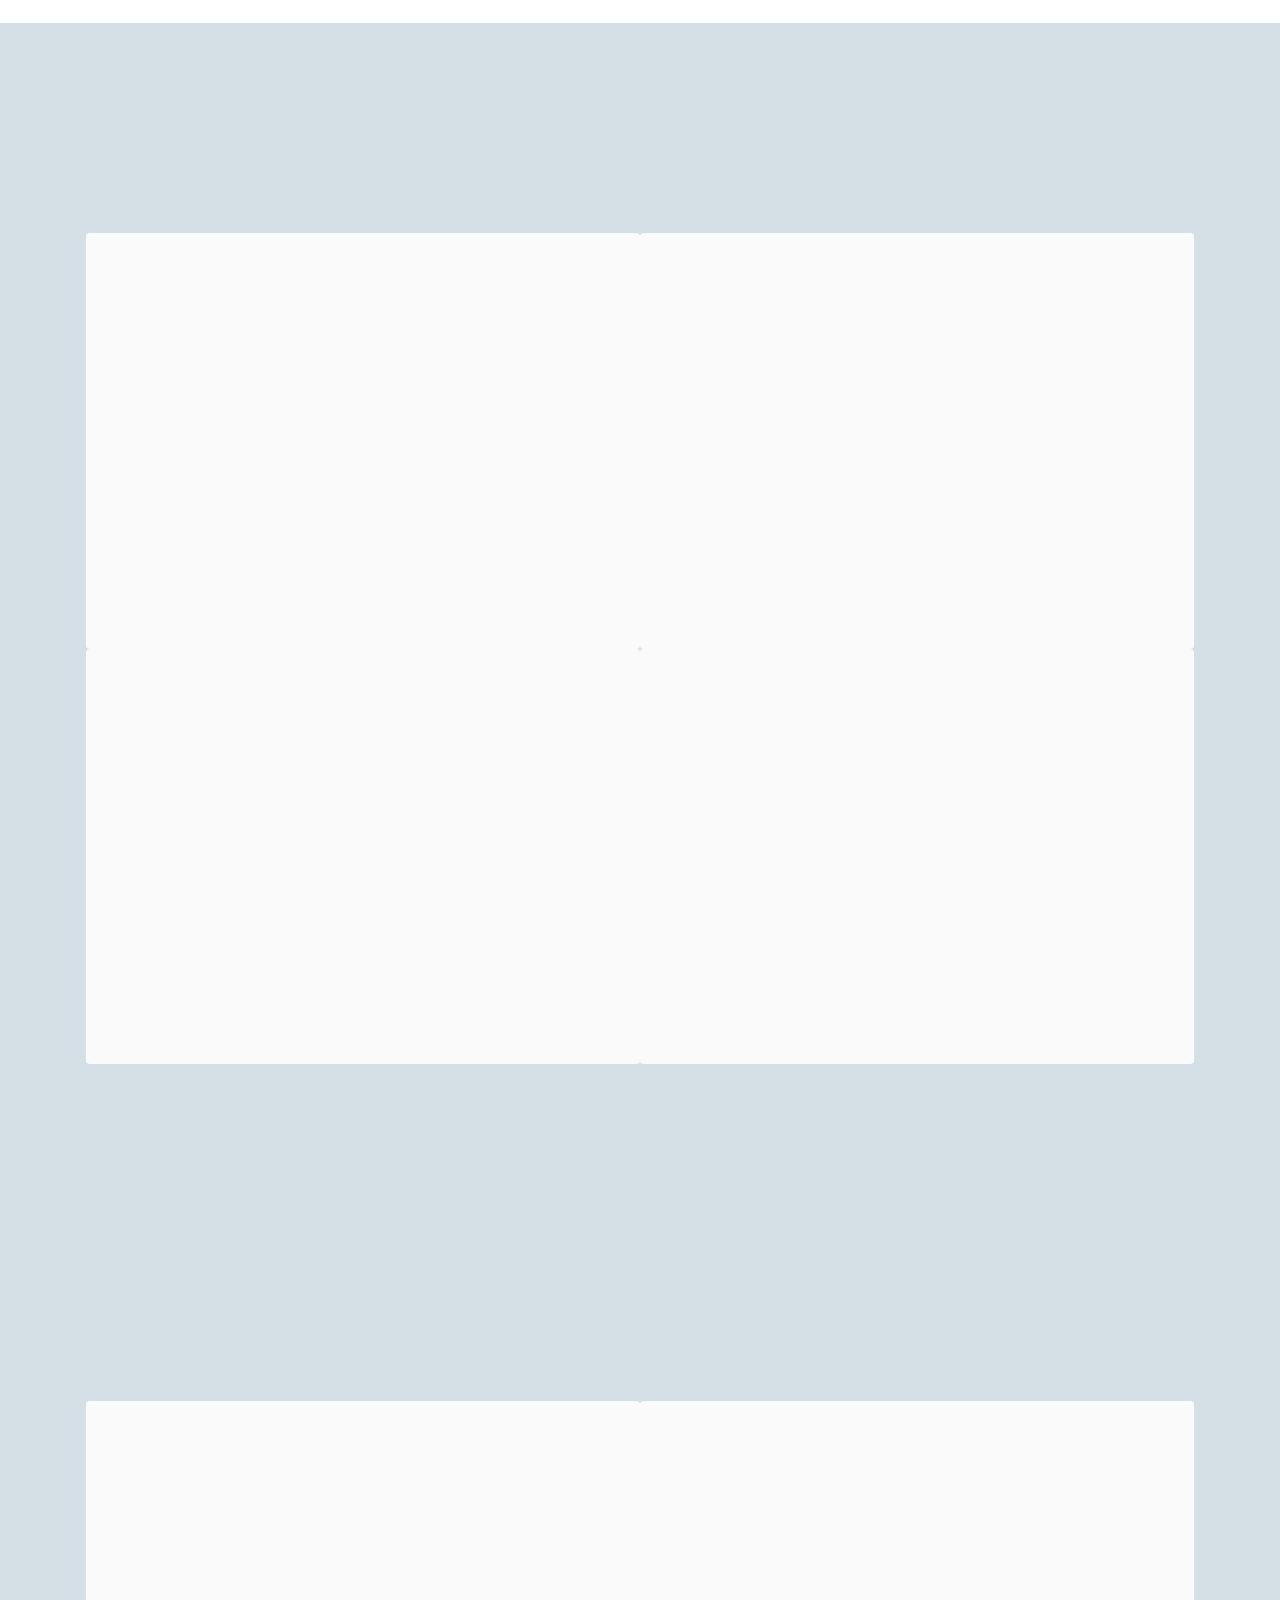
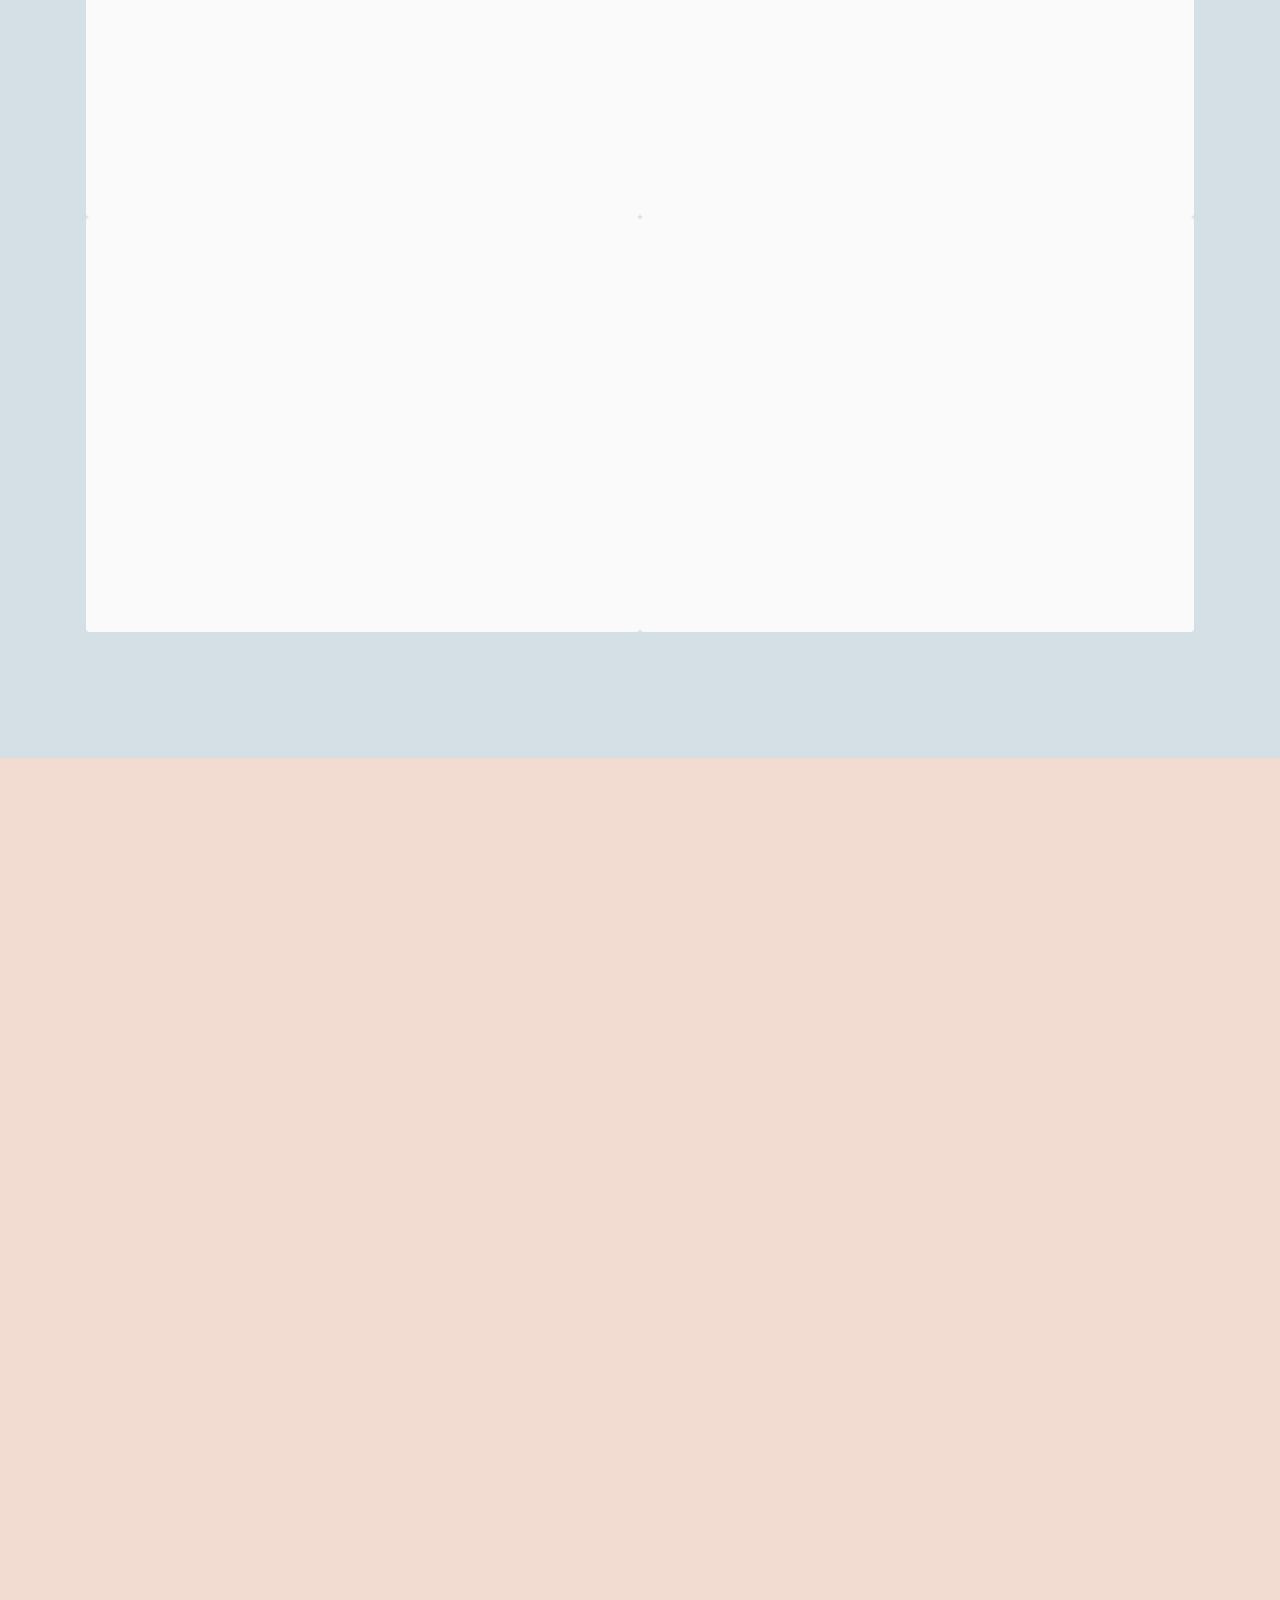
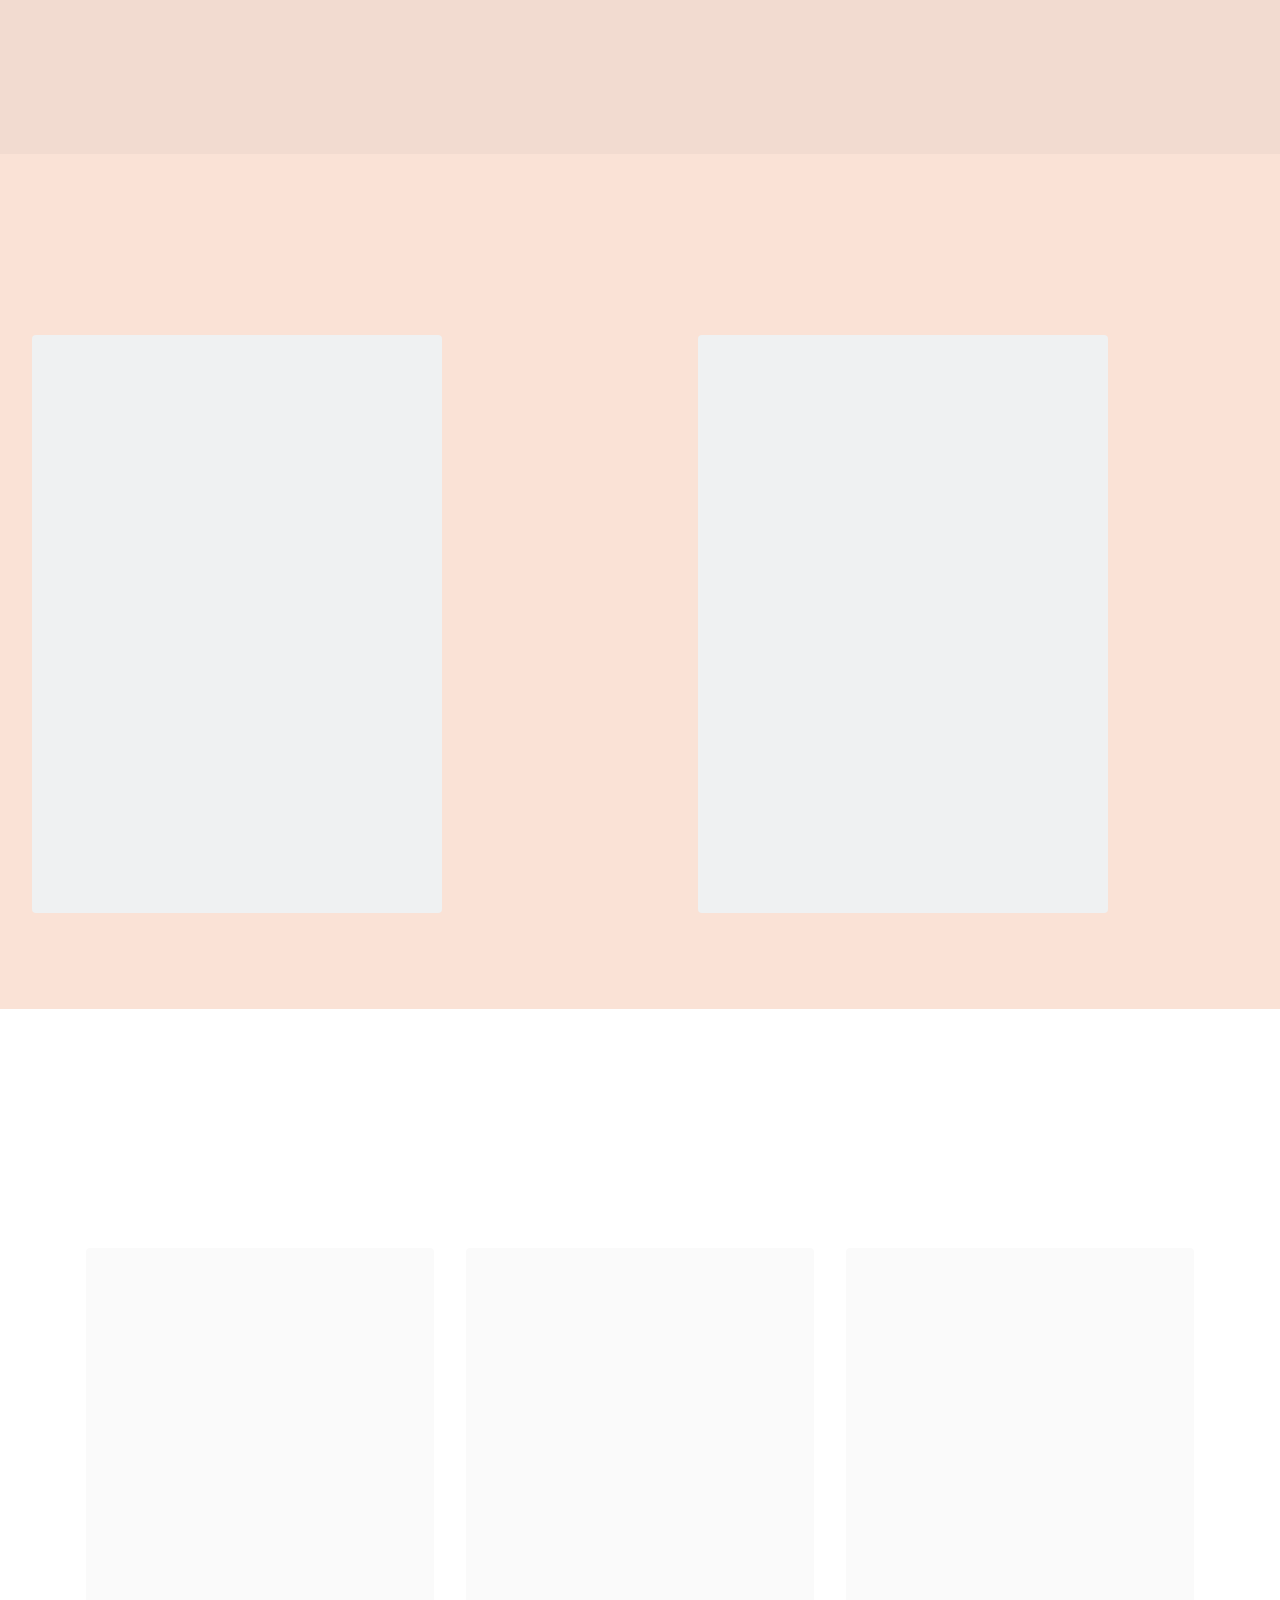
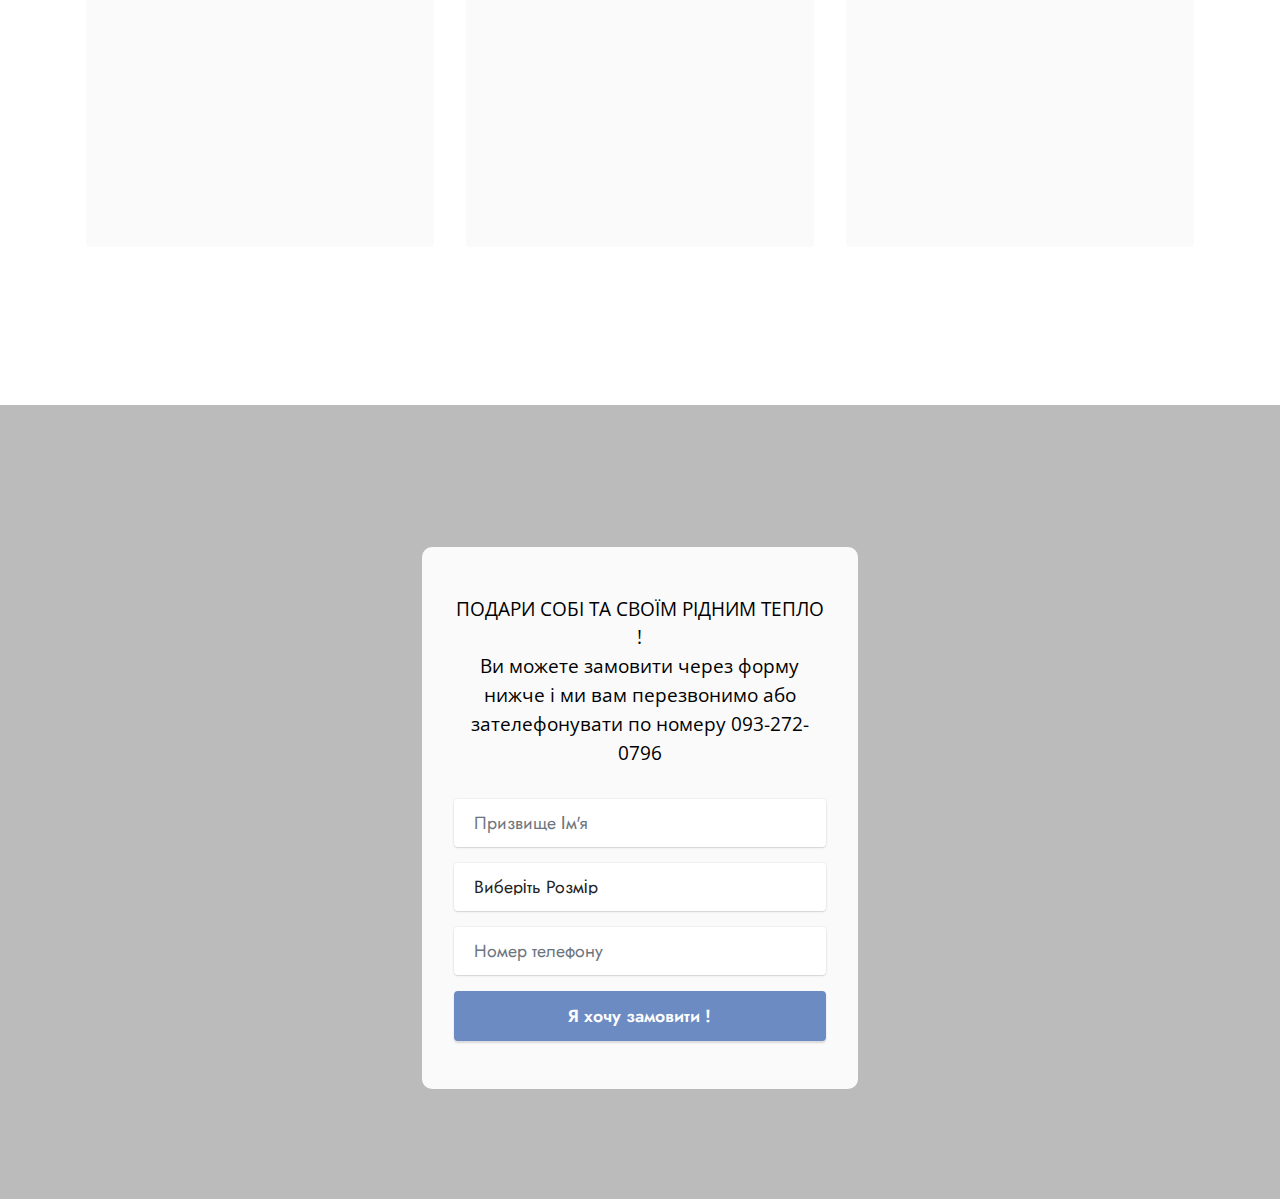
==== commit 1818c619: "dobavil-novui-domen-v-fb" ====
--- a/index.html
+++ b/index.html
@@ -649,7 +649,7 @@
               <p class="mbr-text mbr-fonts-style align-center mb-4 display-7">
                 ПОДАРИ СОБІ ТА СВОЇМ РІДНИМ ТЕПЛО ! <br> 
                 Ви можете замовити через форму нижче і ми вам перезвонимо
-                або зателефонувати по телефону 093-272-0796.
+                або зателефонувати по номеру 093-272-0796
               </p>
               <div class="row">
                 <div
